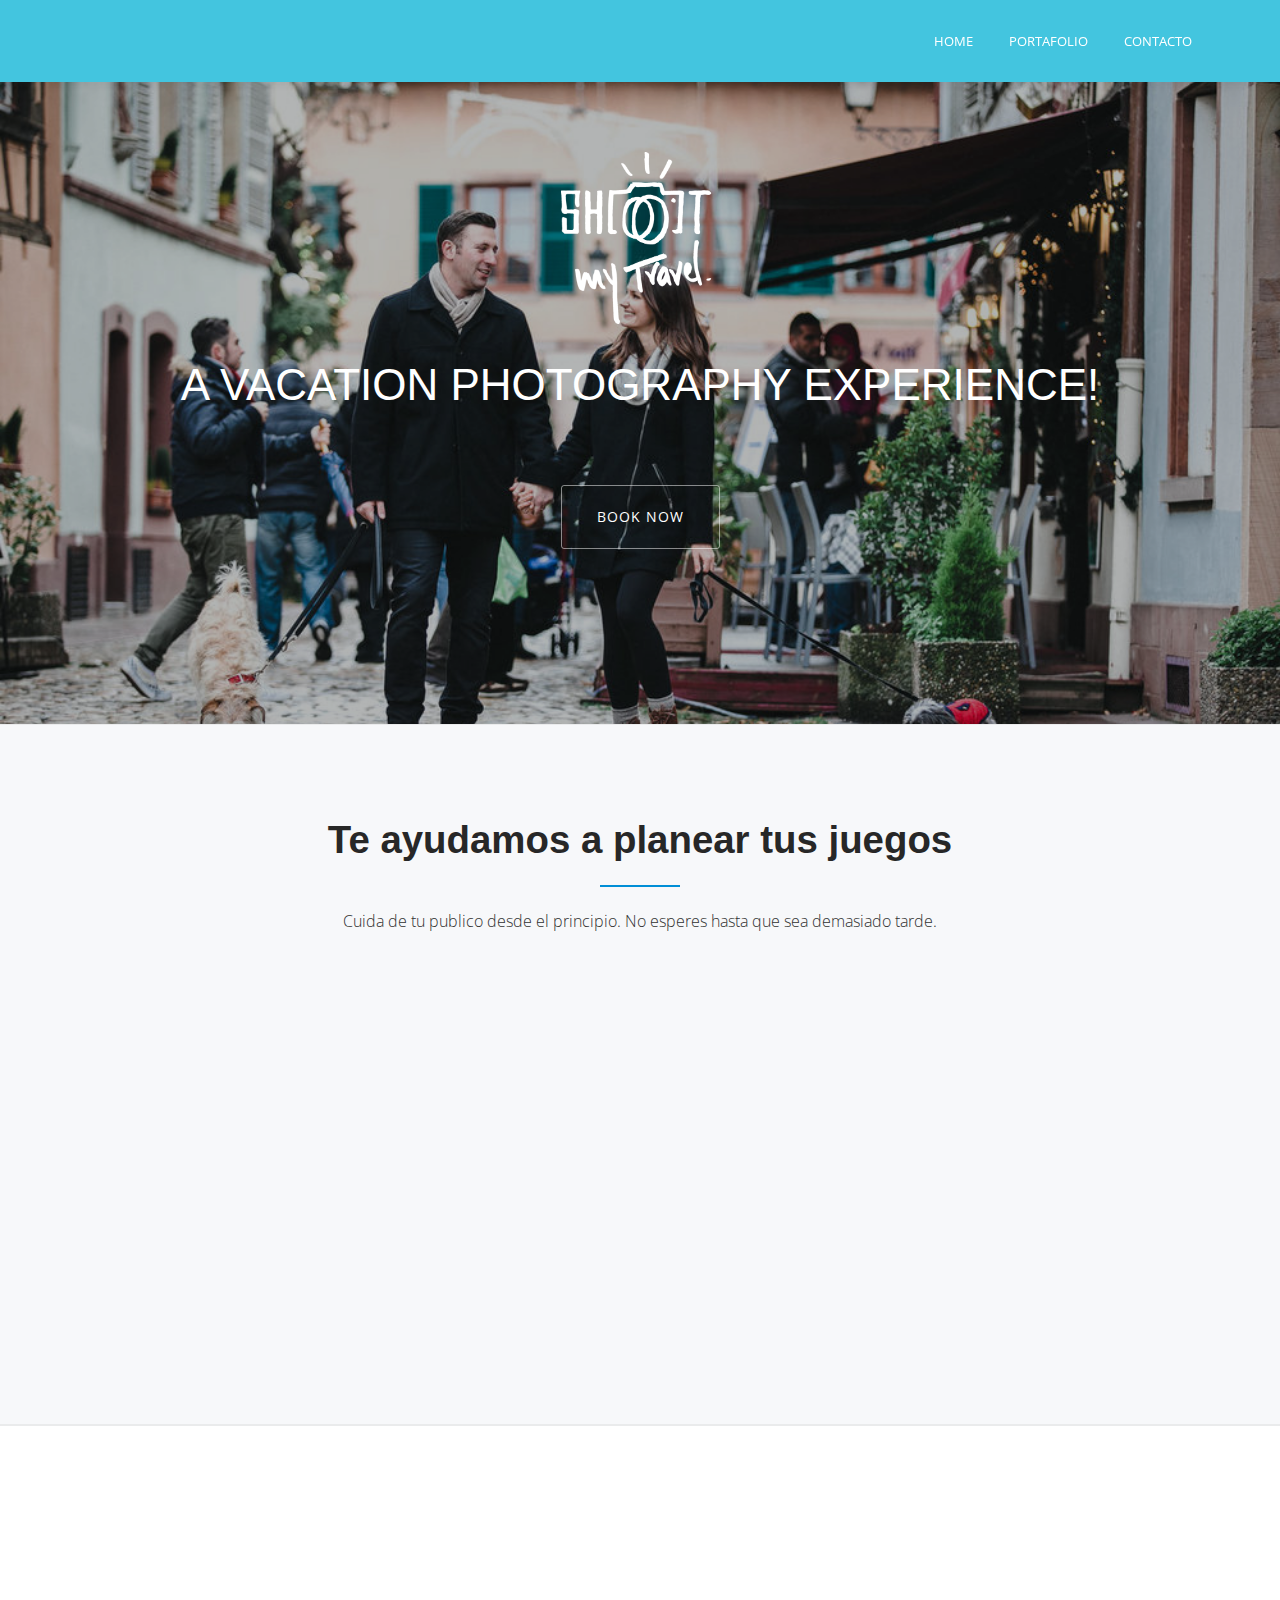
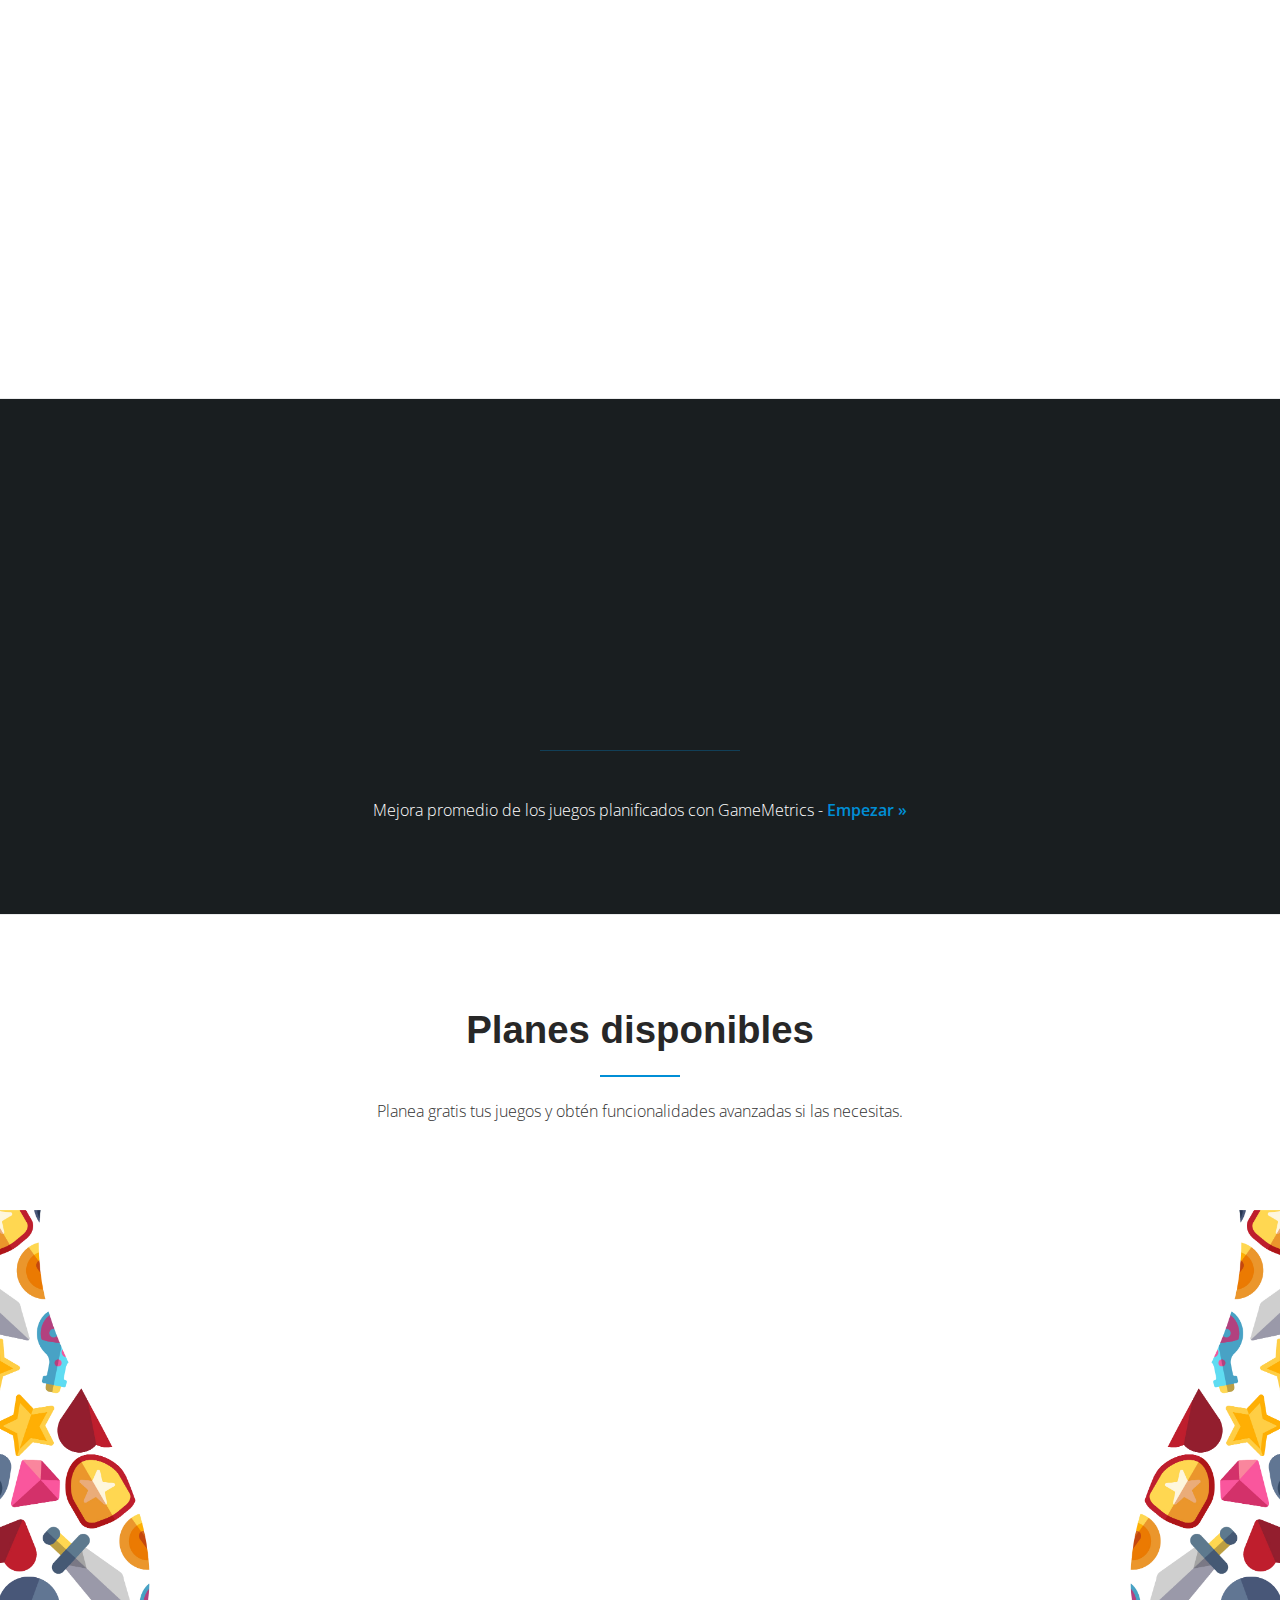
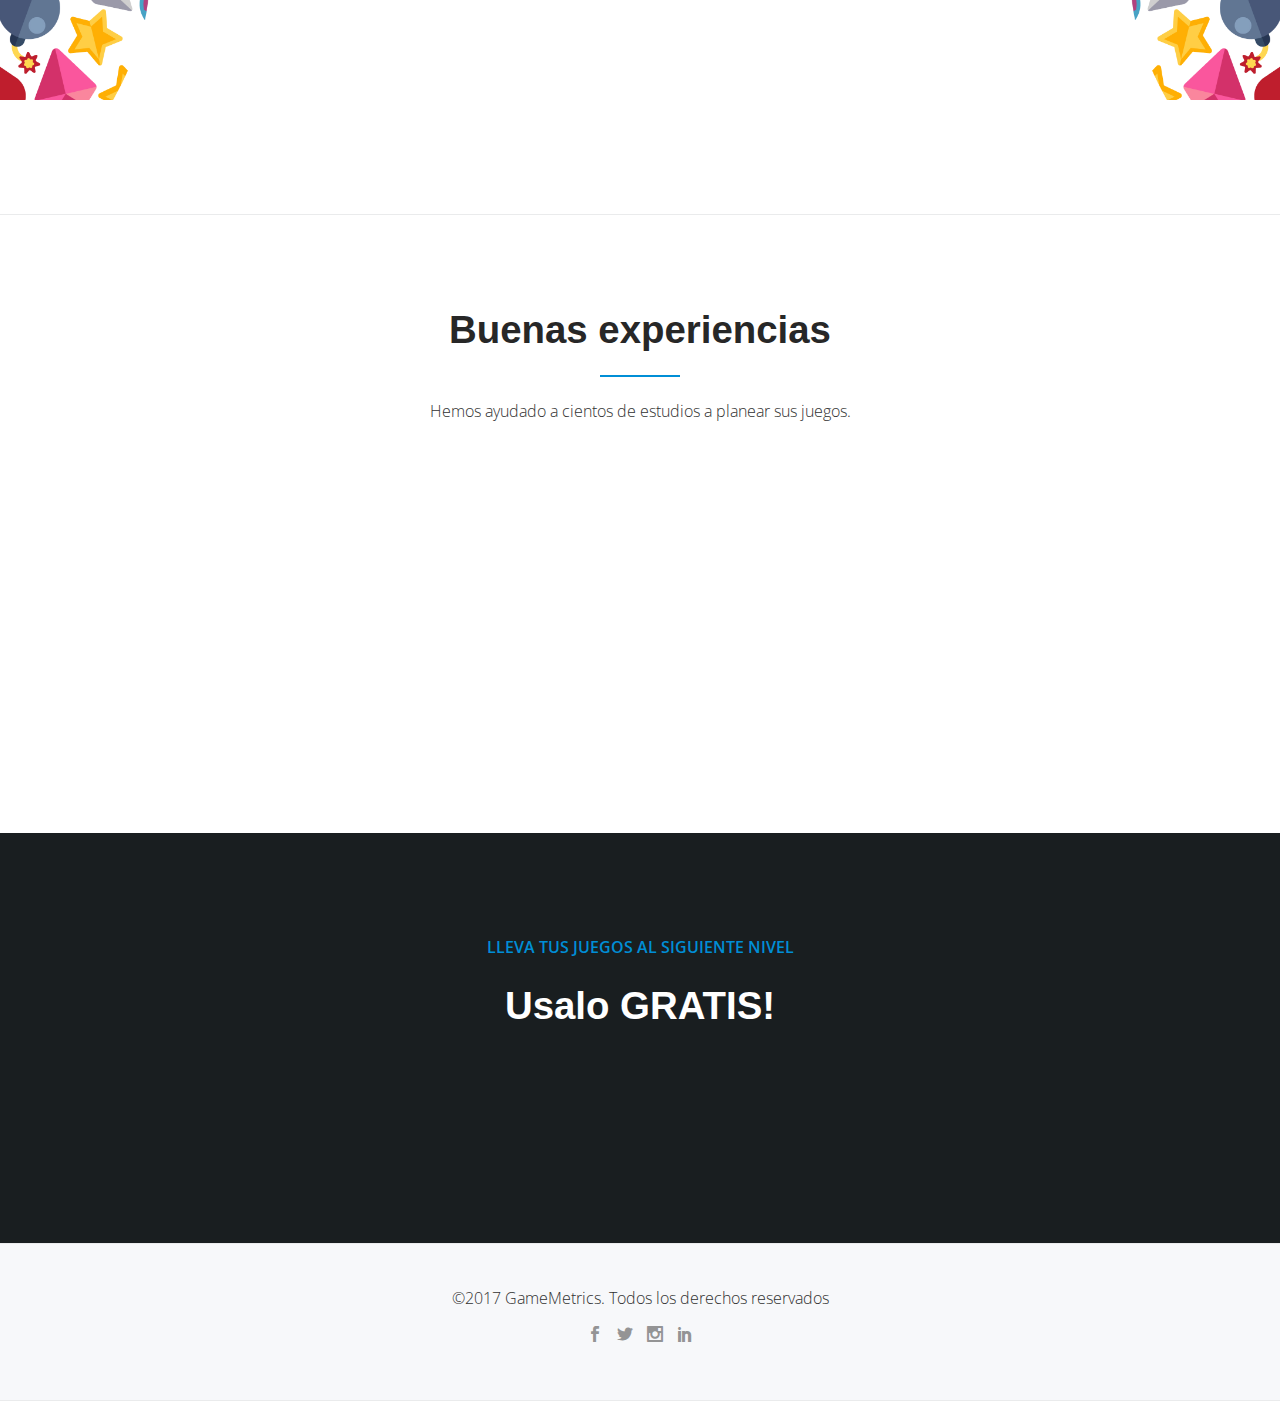
==== index.html @ 51c0973b "Update" ====
<!doctype html>
<html lang="es">

<head>

    <meta charset="UTF-8">
    <meta name="description" content="Fran Kapilla">
    <meta name="keywords" content="Cinema, Studio, Spain, Film">
    <meta name="author" content="Adrian Lopez">
    <meta name="viewport" content="width=device-width, initial-scale=1, maximum-scale=1">

    <!-- SITE TITLE -->
    <title>Fran Kapilla</title>

    <!-- =========================
     FAV AND TOUCH ICONS AND FONT
    ============================== -->
    <link rel="icon" href="images/favicons/favicon.ico">
    <link rel="apple-touch-icon-precomposed" sizes="152x152" href="images/favicons/favicon-152.png">
    <link rel="apple-touch-icon-precomposed" sizes="120x120" href="images/favicons/favicon-120.png">
    <link rel="apple-touch-icon-precomposed" sizes="72x72" href="images/favicons/favicon-72.png">
    <link rel="apple-touch-icon-precomposed" href="images/favicons/favicon-57.png">

    <link href='https://fonts.googleapis.com/css?family=Arial:400,600|Open+Sans:300,600,400' rel='stylesheet'>

    <!-- =========================
     STYLESHEETS
    ============================== -->
    <!-- BOOTSTRAP AND ANIMATION -->
    <link rel="stylesheet" href="css/bootstrap.min.css">
    <link rel="stylesheet" href="css/animate.min.css">

    <!-- FONT ICONS -->
    <link rel="stylesheet" href="assets/icons/icons.css">

    <!-- CUSTOM STYLESHEETS -->
    <link rel="stylesheet" href="css/styles.css">

    <!-- RESPONSIVE FIXES -->
    <link rel="stylesheet" href="css/responsive.css">

    <!-- COLORS -->
    <link rel="stylesheet" href="css/colors/custom-color.css">

    <!--[if lt IE 9]>
			<script src="js/html5shiv.min.js"></script>
    <![endif]-->
    <!--[if gte IE 9]>
      <style type="text/css">
        .standard-button,
        .navbar-register-button {
       filter: none;
        }
      </style>
    <![endif]-->
    <!-- ****************
      After neccessary customization/modification, Please minify HTML/CSS according to http://browserdiet.com/en/ for better performance
     **************** -->

</head>

<body>

    <!-- =========================
     SECTION: HOME / HEADER
    ============================== -->
    <header class="header" data-stellar-background-ratio="0.5" id="home">

        <!-- COLOR OVER IMAGE -->
        <div class="overlay-layer">

            <!-- STICKY NAVIGATION -->
            <div class="navbar navbar-inverse bs-docs-nav navbar-fixed-top sticky-navigation" role="navigation">
                <div class="container">
                    <div class="navbar-header">

                        <!-- LOGO ON STICKY NAV BAR -->
                        <button type="button" class="navbar-toggle" data-toggle="collapse" data-target="#stamp-navigation">
                            <span class="sr-only">Toggle navigation</span>
                            <span class="icon-grid-2x2"></span>
                        </button>

                        <!-- LOGO -->
                        <!--<a class="navbar-brand" href="#">
                            <img src="images/logo-nav.png" alt="">
                        </a>-->

                    </div>

                    <!-- TOP BAR -->
                    <div class="navbar-collapse collapse navbar-right" id="stamp-navigation">

                        <!-- NAVIGATION LINK -->
                        <ul class="nav navbar-nav main-navigation small-text">
                            <li><a href="#benefits" id="navbar-benefits">Home</a>
                            </li>
                            <li><a href="#pricing" id="navbar-pricing">Portafolio</a>
                            </li>
                            <li><a href="#testimonials" id="navbar-testimonials">Contacto</a>
                            </li>
                            <!-- <li><a href="http://example.com" class="external">External Link Example</a></li> -->
                        </ul>
                    </div>
                </div>
                <!-- /END CONTAINER -->
            </div>
            <!-- /END STICKY NAVIGATION -->

            <!-- CONTAINER -->
            <div class="container" style="margin-top: -5px;">

                <!-- ONLY LOGO ON HEADER -->
                <div class="only-logo">
                    <div class="navbar">
                        <div class="navbar-header">
                            <img src="images/logo.png" alt="">
                        </div>
                    </div>
                </div>
                <!-- /END ONLY LOGO ON HEADER -->

                <div class="row">
                    <div class="col-md-12 header-container">

                        <!-- HEADING AND BUTTONS -->
                        <div class="intro-section">

                            <!-- MAIN MESSAGE -->
                            <h1 class="uppercase intro white-text" style="margin-bottom: 60px;">A Vacation Photography Experience!</h1>

                            <!-- BUTTON -->
                            <div class="button hidden-xs">
                                <a href="#section1" class="btn btn-primary secondary-button">Book now</a>
                            </div>
                            <!-- /END BUTTON -->

                        </div>
                        <!-- /END HEADNING AND BUTTONS -->
                    </div>
                </div>
            </div>
        </div>
    </header>

    <!-- =========================
     SECTION: SERVICES
    ============================== -->
    <section class="services grey-bg" id="benefits">
        <div class="container">

            <!-- SECTION HEADER -->
            <div class="section-header">

                <h2 class="dark-text"><strong>Te ayudamos a planear tus juegos</strong></h2>
                <div class="colored-line">
                </div>
                <div class="sub-heading">
                    Cuida de tu publico desde el principio. No esperes hasta que sea demasiado tarde.
                </div>
            </div>

            <div class="row">

                <!-- SINGLE SERVICE -->
                <div class="col-md-4 wow fadeIn" data-wow-offset="10" data-wow-duration="0.75s" data-wow-delay="0.2s">
                    <div class="single-service border-bottom-hover-red">
                        <div class="service-icon colored-text-blue">
                            <span class="colored-text-blue icon-software-box-polygon"></span>
                        </div>
                        <h3 class="colored-text-blue">Target</h3>
                        <p>
                          Quien es la audiencia de juegos como el tuyo.
                        </p>
                    </div>
                </div>

                <!-- SINGLE SERVICE -->
                <div class="col-md-4 wow fadeIn" data-wow-offset="10" data-wow-duration="0.75s" data-wow-delay="0.4s">
                    <div class="single-service border-bottom-hover-orange">
                        <div class="service-icon colored-text-blue">
                            <span class="icon-ecommerce-graph3"></span>
                        </div>
                        <h3 class="colored-text-blue">Market</h3>
                        <p>
                            El mejor país para enfocar tu marketing.

                        </p>
                    </div>
                </div>

                <!-- SINGLE SERVICE -->
                <div class="col-md-4 wow fadeIn" data-wow-offset="10" data-wow-duration="0.75s" data-wow-delay="0.6s">
                    <div class="single-service border-bottom-hover-green">
                        <div class="service-icon colored-text-blue">
                            <span class="icon-software-eyedropper"></span>
                        </div>
                        <h3 class="colored-text-blue">Genre</h3>
                        <p>
                            La mejor formula de genero y tema para tu juego.
                        </p>
                    </div>
                </div>

            </div>
        </div>
    </section>

    <!-- =========================
     SECTION: BRIEF LEFT
    ============================== -->
    <section class="brief white-bg-border text-left" id="believe">
        <div class="container">
            <div class="row">

                <!-- BRIEF IMAGE -->
                <div class="col-md-6 pull-right wow fadeInRight" data-wow-offset="20" data-wow-duration="1s">
                    <div class="brief-image-right">
                        <img src="images/about-us.png" alt="">
                    </div>
                </div>

                <!-- BRIEF HEADING -->
                <div class="col-md-5 col-md-offset-1 content-section pull-left wow fadeInLeft" data-wow-offset="20" data-wow-duration="1s">
                    <h2 class="text-left dark-text"><strong>Creemos en ti</strong></h2>
                    <div class="colored-line-left">
                    </div>
                    <p class="text-left">
                        GameMetrics es la web de analíticas que ayuda a los creadores de juegos a tener éxito. Nos importa como conectas con tus jugadores, por eso te damos solo las analíticas que necesitas en cada paso.
                    </p>

                    <!-- FEATURE LIST -->
                    <div class="row">
                        <div class="col-md-6 col-sm-6">
                            <ul class="feature-list text-left">

                            </ul>
                        </div>
                    </div>
                </div>

            </div>
        </div>
    </section>

    <!-- =========================
     SECTION: SOME STATS
    ============================== -->
    <section class="stats" data-stellar-background-ratio="0.5">
        <div class="overlay-layer-2">
            <div class="container">
                <div class="row no-gutters">

                    <!-- SINGLE COLUMN WITH ICON -->
                    <div class="col-md-4 col-sm-4 col-xs-4 single-stats wow fadeInLeft" data-wow-offset="10" data-wow-duration="1s">
                        <div class="icon-container">
                            <span class="colored-text-blue icon-basic-tablet"></span>
                        </div>
                        <h4 class="white-text">+25%</h4>
                        <p class="uppercase transparent-text small-text">
                            Retención
                        </p>
                    </div>

                     <!-- SINGLE COLUMN WITH ICON -->
                    <div class="col-md-4 col-sm-4 col-xs-4 single-stats border-left-colored border-right-colored wow fadeIn" data-wow-offset="10" data-wow-duration="1s">
                        <div class="icon-container">
                            <span class="colored-text-blue icon-speech-streamline-talk-user"></span>
                        </div>
                        <h4 class="white-text">+30%+</h4>
                        <p class="uppercase transparent-text small-text">
                            Jugadores
                        </p>
                    </div>

                     <!-- SINGLE COLUMN WITH ICON -->
                    <div class="col-md-4 col-sm-4 col-xs-4 single-stats wow fadeInRight" data-wow-offset="10" data-wow-duration="1s">
                        <div class="icon-container">
                            <span class="colored-text-blue icon-ecommerce-graph-increase"></span>
                        </div>
                        <h4 class="white-text">+45%</h4>
                        <p class="uppercase transparent-text small-text">
                            Ingresos
                        </p>
                    </div>
                </div>

                 <!-- CALL TO ACTION -->
                <div class="stats-footer">
                    <div class="long-transparent-line">
                    </div>
                    <p class="white-text">
                        Mejora promedio de los juegos planificados con GameMetrics - <a href="" id="call-to-action-stats" class="strong inpage-scroll" data-toggle="modal" data-target="#stamp-modal">Empezar »</a>
                    </p>
                </div>

            </div>
        </div>
    </section>

    <!-- =========================
     SECTION: PRICING
    ============================== -->
    <section class="pricing grey-bg" id="pricing">
        <div class="container">

            <!-- SECTION HEADER -->
            <div class="section-header">
                <h2 class="dark-text"><strong>Planes disponibles</strong></h2>
                <div class="colored-line">
                </div>
                <div class="sub-heading">
                    Planea gratis tus juegos y obtén funcionalidades avanzadas si las necesitas.
                </div>
            </div>

            <!-- PRICING TABLE -->
            <div class="row pricing-table">

                <!-- SINGLE PACKAGE -->
                <div class="col-md-4 col-md-offset-2 wow fadeInLeft" data-wow-offset="40" data-wow-duration="1s">
                    <div class="single-pricing border-bottom-hover">

                        <div class="package-title color-bg">
                            <h3 class="white-text">Indie</h3>
                            <div class="colored-line">
                            </div>
                        </div>

                        <h2 class="price"><span class="superscript"></span>Free<span class="month small-text">&#8291;</span></h2>

                        <ul class="package-list">
                            <li><span class="dark-text strong"></span>Audiencia principal de tu juego</li>
                            <li><span class="dark-text strong"></span>Pais donde enfocar tu marketing</li>
                            <li><span class="dark-text strong"></span>Formulas de genero y tema</li>
                        </ul>

                        <div class="button">
                            <a href="" id="call-to-action-pricing-indie" class="btn standard-button inpage-scroll" data-toggle="modal" data-target="#stamp-modal">Empezar</a>
                        </div>

                        <div class="small-text uppercase">
                            Planea tus juegos gratis
                        </div>

                    </div>
                </div>

                <!-- SINGLE PACKAGE -->
                <div class="col-md-4 wow fadeInRight" data-wow-offset="40" data-wow-duration="1s">
                    <div class="single-pricing border-bottom-hover">

                        <div class="package-title color-bg">
                            <h3 class="white-text">Pro</h3>
                        </div>

                        <h2 class="price"><span class="superscript">$</span>25<span class="month small-text">Al mes</span></h2>

                        <ul class="package-list">
                            <li><span class="colored-text-blue strong">Filtros avanzados</span></li>
                            <li><span class="colored-text-blue strong">Nuevas estrategias</span></li>
                            <li><span class="colored-text-blue strong">Historial</span></li>
                        </ul>

                        <div class="button">
                            <a href="" id="call-to-action-pricing-pro" class="btn standard-button inpage-scroll" data-toggle="modal" data-target="#stamp-modal">Empezar</a>
                        </div>

                        <div class="small-text uppercase">
                            <span class="colored-text-blue"></span> Exprime su potencial
                        </div>

                    </div>
                </div>
            </div>
        </div>
    </section>

    <!-- =========================
     SECTION: TESTIMONIALS
    ============================== -->
    <section class="testimonials white-bg" id="testimonials">
        <div class="container">

            <!-- SECTION HEADER -->
            <div class="section-header">
                <h2 class="dark-text"><strong>Buenas experiencias</strong></h2>
                <div class="colored-line">
                </div>
                <div class="sub-heading">
                    Hemos ayudado a cientos de estudios a planear sus juegos.
                </div>
            </div>

            <div class="row no-gutters">

                <!-- SINGLE FEEDBACK -->
                <div class="col-md-4 wow fadeInLeft" data-wow-offset="10" data-wow-duration="1s">
                    <div class="feedback">
                        <div class="pic-container">
                            <img src="images/clients/1.jpg" alt="">
                        </div>
                        <p>
                            “Usamos GameMetrics para entender cual era el mejor mercado para nuestro juego.”
                        </p>
                        <h5 class="colored-text-blue"><a href="" class="testimonials">Bradley Davis</a></h5>
                        <div class="small-text">
                            Knight Planet
                        </div>
                    </div>
                </div>

                <!-- SINGLE FEEDBACK -->
                <div class="col-md-4 wow fadeIn" data-wow-offset="10" data-wow-duration="1s">
                    <div class="feedback border-left border-right">
                        <div class="pic-container">
                            <img src="images/clients/2.jpg" alt="">
                        </div>
                        <p>
                          “No puedo creer cuanta gente empieza su juego sin ni siquiera saber quien va a jugarlo.”
                        </p>
                        <h5 class="colored-text-blue"><a href="" class="testimonials">Eloisa Perez</a></h5>
                        <div class="small-text">
                            Red Symphony Studios
                        </div>
                    </div>
                </div>

                <!-- SINGLE FEEDBACK -->
                <div class="col-md-4 wow fadeInRight" data-wow-offset="10" data-wow-duration="1s">
                    <div id="feedback">
                        <div class="feedback">
                            <div class="pic-container">
                                <img src="images/clients/3.jpg" alt="">
                            </div>
                            <p>
                              “Acabamos de publicar nuestro segundo juego y esta vez el resultado está siendo totalmente distinto.”
                            </p>
                            <h5 class="colored-text-blue"><a href="" class="testimonials">Tomomi Tanaka</a></h5>
                            <div class="small-text">
                                Last Station Games
                            </div>
                        </div>
                    </div>
                </div>
            </div>

        </div>
    </section>

    <!-- =========================
     SECTION: CALL TO ACTION
    ============================== -->
    <section class="call-to-action" id="footercta" data-stellar-background-ratio="0.1">
        <div class="overlay-layer-2">
            <div class="container">
                <div class="row">

                    <div class="col-md-8 col-md-offset-2">

                        <div class="uppercase colored-text-blue strong">
                            Lleva tus juegos al siguiente nivel
                        </div>

                        <h2 class="white-text strong" data-wow-duration="1.75s" data-wow-offset="100">Usalo GRATIS!</h2>

                        <button id="call-to-action-footer" class="btn btn-primary standard-button wow fadeInUp" data-wow-duration="1.75s" data-wow-offset="40" type="button" data-toggle="modal" data-target="#stamp-modal">Empezar</button>

                    </div>

                </div>
            </div>
        </div>
    </section>


    <!-- MAILCHIMP SUBSCRIBE FORM -->
    <div class="modal fade bs-example-modal-sm" id="stamp-modal" tabindex="-1" role="dialog" aria-hidden="true">
        <div class="modal-dialog modal-md">
            <div class="modal-content">
                <div class="vertical-registration-form">
                    <h4 class="dark-text form-heading">Estamos corriendo una beta cerrada. Suscribete para recibir un aviso cuando nuestra web esté abierta al público.</h4>
                    <!-- Begin MailChimp Signup Form -->
                    <div id="mc_embed_signup">
                    <form action="https://gamemetrics.us16.list-manage.com/subscribe/post?u=bdc9b9fe175da5315396fe46a&amp;id=2d1910394d" method="post" id="mc-embedded-subscribe-form" name="mc-embedded-subscribe-form" class="validate" target="_blank">
                      <div id="mc_embed_signup_scroll">
                    	<input type="email" value="" name="EMAIL" class="form-control input-box" id="mce-EMAIL" placeholder="email address" required>
                        <!-- real people should not fill this in and expect good things - do not remove this or risk form bot signups-->
                        <div style="position: absolute; left: -5000px;" aria-hidden="true"><input type="text" name="b_bdc9b9fe175da5315396fe46a_2d1910394d" tabindex="-1" value=""></div>
                        <div class="clear"><input type="submit" value="Subscribe" name="subscribe" id="mc-embedded-subscribe" class="btn btn-primary standard-button" style="width: 100%;"></div>
                        </div>
                    </form>
                    </div>
                    <!--End mc_embed_signup-->
                </div>
            </div>
        </div>
    </div>

    <!-- FOOTER -->
    <footer class="footer grey-bg">
        ©2017 GameMetrics. Todos los derechos reservados

        <!-- OPTIONAL FOOTER LINKS -->
        <ul class="footer-links small-text"></ul>

        <!-- SOCIAL ICONS -->
        <ul class="social-icons">
            <li><a href="https://www.facebook.com/GameMetrics" class="social-media-footer"><span class="icon-social-facebook transparent-text-dark"></span></a>
            </li>
            <li><a href="https://twitter.com/Game_Metrics" class="social-media-footer"><span class="icon-social-twitter transparent-text-dark"></span></a>
            </li>
            <li><a href="https://www.instagram.com/gamemetrics" class="social-media-footer"><span class="icon-social-instagram transparent-text-dark"></span></a>
            </li>
            <li><a href="https://www.linkedin.com/company/11146055/" class="social-media-footer"><span class="icon-social-linkedin transparent-text-dark"></span></a>
            </li>
        </ul>

    </footer>


    <!-- =========================
     SCRIPTS
    ============================== -->
    <script src="js/jquery.min.js"></script>
    <script src="js/smoothscroll.js"></script>
    <script src="js/bootstrap.min.js"></script>
    <script src="js/jquery.nav.js"></script>
    <script src="js/wow.min.js"></script>
    <script src="js/nivo-lightbox.min.js"></script>

    <!-- CUSTOM JS  -->
    <script src="js/custom.js"></script>

</body>

</html>
---- assets/icons/icons.css ----
@charset "UTF-8";

@font-face {
  font-family: "fls-icons";
  src: url("fonts/fls-icons.woff") format("woff"),
    url("fonts/fls-icons.ttf") format("truetype");
  font-weight: normal;
  font-style: normal;

}

[data-icon]:before {
  font-family: "fls-icons" !important;
  content: attr(data-icon);
  font-style: normal !important;
  font-weight: normal !important;
  font-variant: normal !important;
  text-transform: none !important;
  speak: none;
  line-height: 1;
  -webkit-font-smoothing: antialiased;
  -moz-osx-font-smoothing: grayscale;
}

[class^="icon-"]:before,
[class*=" icon-"]:before {
  font-family: "fls-icons" !important;
  font-style: normal !important;
  font-weight: normal !important;
  font-variant: normal !important;
  text-transform: none !important;
  speak: none;
  line-height: 1;
  -webkit-font-smoothing: antialiased;
  -moz-osx-font-smoothing: grayscale;
}

.icon-weather-wind-e:before {
  content: "\e000";
}
.icon-weather-wind-n:before {
  content: "\e001";
}
.icon-weather-wind-ne:before {
  content: "\e002";
}
.icon-weather-wind-nw:before {
  content: "\e003";
}
.icon-weather-wind-s:before {
  content: "\e004";
}
.icon-weather-wind-se:before {
  content: "\e005";
}
.icon-weather-wind-sw:before {
  content: "\e006";
}
.icon-weather-wind-w:before {
  content: "\e007";
}
.icon-software-add-vectorpoint:before {
  content: "\e008";
}
.icon-software-box-oval:before {
  content: "\e009";
}
.icon-software-box-polygon:before {
  content: "\e00a";
}
.icon-software-crop:before {
  content: "\e00b";
}
.icon-software-eyedropper:before {
  content: "\e00c";
}
.icon-software-font-allcaps:before {
  content: "\e00d";
}
.icon-software-font-kerning:before {
  content: "\e00e";
}
.icon-software-horizontal-align-center:before {
  content: "\e00f";
}
.icon-software-layout:before {
  content: "\e010";
}
.icon-software-layout-4boxes:before {
  content: "\e011";
}
.icon-software-layout-header:before {
  content: "\e012";
}
.icon-software-layout-header-2columns:before {
  content: "\e013";
}
.icon-software-layout-header-3columns:before {
  content: "\e014";
}
.icon-software-layout-header-4boxes:before {
  content: "\e015";
}
.icon-software-layout-header-4columns:before {
  content: "\e016";
}
.icon-software-layout-header-complex:before {
  content: "\e017";
}
.icon-software-layout-header-complex2:before {
  content: "\e018";
}
.icon-software-layout-header-complex3:before {
  content: "\e019";
}
.icon-software-layout-header-complex4:before {
  content: "\e01a";
}
.icon-software-layout-header-sideleft:before {
  content: "\e01b";
}
.icon-software-layout-header-sideright:before {
  content: "\e01c";
}
.icon-software-layout-sidebar-left:before {
  content: "\e01d";
}
.icon-software-layout-sidebar-right:before {
  content: "\e01e";
}
.icon-software-paragraph-align-left:before {
  content: "\e01f";
}
.icon-software-paragraph-align-right:before {
  content: "\e020";
}
.icon-software-paragraph-center:before {
  content: "\e021";
}
.icon-software-paragraph-justify-all:before {
  content: "\e022";
}
.icon-software-paragraph-justify-center:before {
  content: "\e023";
}
.icon-software-paragraph-justify-left:before {
  content: "\e024";
}
.icon-software-paragraph-justify-right:before {
  content: "\e025";
}
.icon-software-pathfinder-exclude:before {
  content: "\e026";
}
.icon-software-pathfinder-intersect:before {
  content: "\e027";
}
.icon-software-pathfinder-subtract:before {
  content: "\e028";
}
.icon-software-pathfinder-unite:before {
  content: "\e029";
}
.icon-software-pen:before {
  content: "\e02a";
}
.icon-software-pencil:before {
  content: "\e02b";
}
.icon-software-scale-expand:before {
  content: "\e02c";
}
.icon-software-scale-reduce:before {
  content: "\e02d";
}
.icon-software-vector-box:before {
  content: "\e02e";
}
.icon-software-vertical-align-bottom:before {
  content: "\e02f";
}
.icon-software-vertical-distribute-bottom:before {
  content: "\e030";
}
.icon-music-beginning-button:before {
  content: "\e031";
}
.icon-music-bell:before {
  content: "\e032";
}
.icon-music-eject-button:before {
  content: "\e033";
}
.icon-music-end-button:before {
  content: "\e034";
}
.icon-music-fastforward-button:before {
  content: "\e035";
}
.icon-music-headphones:before {
  content: "\e036";
}
.icon-music-microphone-old:before {
  content: "\e037";
}
.icon-music-mixer:before {
  content: "\e038";
}
.icon-music-pause-button:before {
  content: "\e039";
}
.icon-music-play-button:before {
  content: "\e03a";
}
.icon-music-rewind-button:before {
  content: "\e03b";
}
.icon-music-shuffle-button:before {
  content: "\e03c";
}
.icon-music-stop-button:before {
  content: "\e03d";
}
.icon-ecommerce-bag:before {
  content: "\e03e";
}
.icon-ecommerce-bag-check:before {
  content: "\e03f";
}
.icon-ecommerce-bag-cloud:before {
  content: "\e040";
}
.icon-ecommerce-bag-download:before {
  content: "\e041";
}
.icon-ecommerce-bag-plus:before {
  content: "\e042";
}
.icon-ecommerce-bag-upload:before {
  content: "\e043";
}
.icon-ecommerce-basket-check:before {
  content: "\e044";
}
.icon-ecommerce-basket-cloud:before {
  content: "\e045";
}
.icon-ecommerce-basket-download:before {
  content: "\e046";
}
.icon-ecommerce-basket-upload:before {
  content: "\e047";
}
.icon-ecommerce-bath:before {
  content: "\e048";
}
.icon-ecommerce-cart:before {
  content: "\e049";
}
.icon-ecommerce-cart-check:before {
  content: "\e04a";
}
.icon-ecommerce-cart-cloud:before {
  content: "\e04b";
}
.icon-ecommerce-cart-content:before {
  content: "\e04c";
}
.icon-ecommerce-cart-download:before {
  content: "\e04d";
}
.icon-ecommerce-cart-plus:before {
  content: "\e04e";
}
.icon-ecommerce-cart-upload:before {
  content: "\e04f";
}
.icon-ecommerce-cent:before {
  content: "\e050";
}
.icon-ecommerce-colon:before {
  content: "\e051";
}
.icon-ecommerce-creditcard:before {
  content: "\e052";
}
.icon-ecommerce-diamond:before {
  content: "\e053";
}
.icon-ecommerce-dollar:before {
  content: "\e054";
}
.icon-ecommerce-euro:before {
  content: "\e055";
}
.icon-ecommerce-franc:before {
  content: "\e056";
}
.icon-ecommerce-gift:before {
  content: "\e057";
}
.icon-ecommerce-graph1:before {
  content: "\e058";
}
.icon-ecommerce-graph2:before {
  content: "\e059";
}
.icon-ecommerce-graph3:before {
  content: "\e05a";
}
.icon-ecommerce-graph-decrease:before {
  content: "\e05b";
}
.icon-ecommerce-graph-increase:before {
  content: "\e05c";
}
.icon-ecommerce-guarani:before {
  content: "\e05d";
}
.icon-ecommerce-kips:before {
  content: "\e05e";
}
.icon-ecommerce-lira:before {
  content: "\e05f";
}
.icon-ecommerce-money:before {
  content: "\e060";
}
.icon-ecommerce-naira:before {
  content: "\e061";
}
.icon-ecommerce-pesos:before {
  content: "\e062";
}
.icon-ecommerce-pound:before {
  content: "\e063";
}
.icon-ecommerce-receipt:before {
  content: "\e064";
}
.icon-ecommerce-sale:before {
  content: "\e065";
}
.icon-ecommerce-sales:before {
  content: "\e066";
}
.icon-ecommerce-tugriks:before {
  content: "\e067";
}
.icon-ecommerce-wallet:before {
  content: "\e068";
}
.icon-ecommerce-won:before {
  content: "\e069";
}
.icon-ecommerce-yen:before {
  content: "\e06a";
}
.icon-ecommerce-yen2:before {
  content: "\e06b";
}
.icon-basic-elaboration-briefcase-check:before {
  content: "\e06c";
}
.icon-basic-elaboration-briefcase-download:before {
  content: "\e06d";
}
.icon-basic-elaboration-browser-check:before {
  content: "\e06e";
}
.icon-basic-elaboration-browser-download:before {
  content: "\e06f";
}
.icon-basic-elaboration-browser-plus:before {
  content: "\e070";
}
.icon-basic-elaboration-calendar-check:before {
  content: "\e071";
}
.icon-basic-elaboration-calendar-cloud:before {
  content: "\e072";
}
.icon-basic-elaboration-calendar-download:before {
  content: "\e073";
}
.icon-basic-elaboration-calendar-empty:before {
  content: "\e074";
}
.icon-basic-elaboration-calendar-heart:before {
  content: "\e075";
}
.icon-basic-elaboration-cloud-download:before {
  content: "\e076";
}
.icon-basic-elaboration-cloud-check:before {
  content: "\e077";
}
.icon-basic-elaboration-cloud-search:before {
  content: "\e078";
}
.icon-basic-elaboration-cloud-upload:before {
  content: "\e079";
}
.icon-basic-elaboration-document-check:before {
  content: "\e07a";
}
.icon-basic-elaboration-document-graph:before {
  content: "\e07b";
}
.icon-basic-elaboration-folder-check:before {
  content: "\e07c";
}
.icon-basic-elaboration-folder-cloud:before {
  content: "\e07d";
}
.icon-basic-elaboration-mail-document:before {
  content: "\e07e";
}
.icon-basic-elaboration-mail-download:before {
  content: "\e07f";
}
.icon-basic-elaboration-message-check:before {
  content: "\e080";
}
.icon-basic-elaboration-message-dots:before {
  content: "\e081";
}
.icon-basic-elaboration-message-happy:before {
  content: "\e082";
}
.icon-basic-elaboration-tablet-pencil:before {
  content: "\e083";
}
.icon-basic-elaboration-todolist-2:before {
  content: "\e084";
}
.icon-basic-elaboration-todolist-check:before {
  content: "\e085";
}
.icon-basic-elaboration-todolist-cloud:before {
  content: "\e086";
}
.icon-basic-elaboration-todolist-download:before {
  content: "\e087";
}
.icon-basic-accelerator:before {
  content: "\e088";
}
.icon-basic-anticlockwise:before {
  content: "\e089";
}
.icon-basic-battery-half:before {
  content: "\e08a";
}
.icon-basic-bolt:before {
  content: "\e08b";
}
.icon-basic-book:before {
  content: "\e08c";
}
.icon-basic-book-pencil:before {
  content: "\e08d";
}
.icon-basic-bookmark:before {
  content: "\e08e";
}
.icon-basic-calendar:before {
  content: "\e08f";
}
.icon-basic-cards-hearts:before {
  content: "\e090";
}
.icon-basic-case:before {
  content: "\e091";
}
.icon-basic-clessidre:before {
  content: "\e092";
}
.icon-basic-cloud:before {
  content: "\e093";
}
.icon-basic-clubs:before {
  content: "\e094";
}
.icon-basic-compass:before {
  content: "\e095";
}
.icon-basic-cup:before {
  content: "\e096";
}
.icon-basic-display:before {
  content: "\e097";
}
.icon-basic-download:before {
  content: "\e098";
}
.icon-basic-exclamation:before {
  content: "\e099";
}
.icon-basic-eye:before {
  content: "\e09a";
}
.icon-basic-gear:before {
  content: "\e09b";
}
.icon-basic-geolocalize-01:before {
  content: "\e09c";
}
.icon-basic-geolocalize-05:before {
  content: "\e09d";
}
.icon-basic-headset:before {
  content: "\e09e";
}
.icon-basic-heart:before {
  content: "\e09f";
}
.icon-basic-home:before {
  content: "\e0a0";
}
.icon-basic-laptop:before {
  content: "\e0a1";
}
.icon-basic-lightbulb:before {
  content: "\e0a2";
}
.icon-basic-link:before {
  content: "\e0a3";
}
.icon-basic-lock:before {
  content: "\e0a4";
}
.icon-basic-lock-open:before {
  content: "\e0a5";
}
.icon-basic-magnifier:before {
  content: "\e0a6";
}
.icon-basic-magnifier-minus:before {
  content: "\e0a7";
}
.icon-basic-magnifier-plus:before {
  content: "\e0a8";
}
.icon-basic-mail:before {
  content: "\e0a9";
}
.icon-basic-mail-multiple:before {
  content: "\e0aa";
}
.icon-basic-mail-open-text:before {
  content: "\e0ab";
}
.icon-basic-male:before {
  content: "\e0ac";
}
.icon-basic-map:before {
  content: "\e0ad";
}
.icon-basic-message:before {
  content: "\e0ae";
}
.icon-basic-message-multiple:before {
  content: "\e0af";
}
.icon-basic-message-txt:before {
  content: "\e0b0";
}
.icon-basic-mixer2:before {
  content: "\e0b1";
}
.icon-basic-notebook-pencil:before {
  content: "\e0b2";
}
.icon-basic-paperplane:before {
  content: "\e0b3";
}
.icon-basic-photo:before {
  content: "\e0b4";
}
.icon-basic-picture:before {
  content: "\e0b5";
}
.icon-basic-picture-multiple:before {
  content: "\e0b6";
}
.icon-basic-rss:before {
  content: "\e0b7";
}
.icon-basic-server2:before {
  content: "\e0b8";
}
.icon-basic-settings:before {
  content: "\e0b9";
}
.icon-basic-share:before {
  content: "\e0ba";
}
.icon-basic-sheet-multiple:before {
  content: "\e0bb";
}
.icon-basic-sheet-pencil:before {
  content: "\e0bc";
}
.icon-basic-sheet-txt:before {
  content: "\e0bd";
}
.icon-basic-tablet:before {
  content: "\e0be";
}
.icon-basic-todo:before {
  content: "\e0bf";
}
.icon-basic-webpage:before {
  content: "\e0c0";
}
.icon-basic-webpage-img-txt:before {
  content: "\e0c1";
}
.icon-basic-webpage-multiple:before {
  content: "\e0c2";
}
.icon-basic-webpage-txt:before {
  content: "\e0c3";
}
.icon-basic-world:before {
  content: "\e0c4";
}
.icon-arrows-check:before {
  content: "\e0c5";
}
.icon-arrows-circle-check:before {
  content: "\e0c6";
}
.icon-arrows-circle-down:before {
  content: "\e0c7";
}
.icon-arrows-circle-downleft:before {
  content: "\e0c8";
}
.icon-arrows-circle-downright:before {
  content: "\e0c9";
}
.icon-arrows-circle-left:before {
  content: "\e0ca";
}
.icon-arrows-circle-minus:before {
  content: "\e0cb";
}
.icon-arrows-circle-plus:before {
  content: "\e0cc";
}
.icon-arrows-circle-remove:before {
  content: "\e0cd";
}
.icon-arrows-circle-right:before {
  content: "\e0ce";
}
.icon-arrows-circle-up:before {
  content: "\e0cf";
}
.icon-arrows-circle-upleft:before {
  content: "\e0d0";
}
.icon-arrows-circle-upright:before {
  content: "\e0d1";
}
.icon-arrows-clockwise:before {
  content: "\e0d2";
}
.icon-arrows-clockwise-dashed:before {
  content: "\e0d3";
}
.icon-arrows-down:before {
  content: "\e0d4";
}
.icon-arrows-down-double-34:before {
  content: "\e0d5";
}
.icon-arrows-downleft:before {
  content: "\e0d6";
}
.icon-arrows-downright:before {
  content: "\e0d7";
}
.icon-arrows-expand:before {
  content: "\e0d8";
}
.icon-arrows-glide:before {
  content: "\e0d9";
}
.icon-arrows-glide-horizontal:before {
  content: "\e0da";
}
.icon-arrows-glide-vertical:before {
  content: "\e0db";
}
.icon-arrows-keyboard-alt:before {
  content: "\e0dc";
}
.icon-arrows-keyboard-cmd-29:before {
  content: "\e0dd";
}
.icon-arrows-left:before {
  content: "\e0de";
}
.icon-arrows-left-double-32:before {
  content: "\e0df";
}
.icon-arrows-move2:before {
  content: "\e0e0";
}
.icon-arrows-remove:before {
  content: "\e0e1";
}
.icon-arrows-right:before {
  content: "\e0e2";
}
.icon-arrows-right-double-31:before {
  content: "\e0e3";
}
.icon-arrows-rotate:before {
  content: "\e0e4";
}
.icon-arrows-plus:before {
  content: "\e0e5";
}
.icon-arrows-shrink:before {
  content: "\e0e6";
}
.icon-arrows-slim-left:before {
  content: "\e0e7";
}
.icon-arrows-slim-left-dashed:before {
  content: "\e0e8";
}
.icon-arrows-slim-right:before {
  content: "\e0e9";
}
.icon-arrows-slim-right-dashed:before {
  content: "\e0ea";
}
.icon-arrows-squares:before {
  content: "\e0eb";
}
.icon-arrows-up:before {
  content: "\e0ec";
}
.icon-arrows-up-double-33:before {
  content: "\e0ed";
}
.icon-arrows-upleft:before {
  content: "\e0ee";
}
.icon-arrows-upright:before {
  content: "\e0ef";
}
.icon-browser-streamline-window:before {
  content: "\e0f0";
}
.icon-bubble-comment-streamline-talk:before {
  content: "\e0f1";
}
.icon-caddie-shopping-streamline:before {
  content: "\e0f2";
}
.icon-computer-imac:before {
  content: "\e0f3";
}
.icon-edit-modify-streamline:before {
  content: "\e0f4";
}
.icon-home-house-streamline:before {
  content: "\e0f5";
}
.icon-locker-streamline-unlock:before {
  content: "\e0f6";
}
.icon-lock-locker-streamline:before {
  content: "\e0f7";
}
.icon-link-streamline:before {
  content: "\e0f8";
}
.icon-man-people-streamline-user:before {
  content: "\e0f9";
}
.icon-speech-streamline-talk-user:before {
  content: "\e0fa";
}
.icon-settings-streamline-2:before {
  content: "\e0fb";
}
.icon-settings-streamline-1:before {
  content: "\e0fc";
}
.icon-arrow-carrot-left:before {
  content: "\e0fd";
}
.icon-arrow-carrot-right:before {
  content: "\e0fe";
}
.icon-arrow-carrot-up:before {
  content: "\e0ff";
}
.icon-arrow-carrot-right-alt2:before {
  content: "\e100";
}
.icon-arrow-carrot-down-alt2:before {
  content: "\e101";
}
.icon-arrow-carrot-left-alt2:before {
  content: "\e102";
}
.icon-arrow-carrot-up-alt2:before {
  content: "\e103";
}
.icon-arrow-carrot-2up:before {
  content: "\e104";
}
.icon-arrow-carrot-2right-alt2:before {
  content: "\e105";
}
.icon-arrow-carrot-2up-alt2:before {
  content: "\e106";
}
.icon-arrow-carrot-2right:before {
  content: "\e107";
}
.icon-arrow-carrot-2left-alt2:before {
  content: "\e108";
}
.icon-arrow-carrot-2left:before {
  content: "\e109";
}
.icon-arrow-carrot-2down-alt2:before {
  content: "\e10a";
}
.icon-arrow-carrot-2down:before {
  content: "\e10b";
}
.icon-arrow-carrot-down:before {
  content: "\e10c";
}
.icon-arrow-left:before {
  content: "\e10d";
}
.icon-arrow-right:before {
  content: "\e10e";
}
.icon-arrow-triangle-down:before {
  content: "\e10f";
}
.icon-arrow-triangle-left:before {
  content: "\e110";
}
.icon-arrow-triangle-right:before {
  content: "\e111";
}
.icon-arrow-triangle-up:before {
  content: "\e112";
}
.icon-adjust-vert:before {
  content: "\e113";
}
.icon-bag-alt:before {
  content: "\e114";
}
.icon-box-checked:before {
  content: "\e115";
}
.icon-camera-alt:before {
  content: "\e116";
}
.icon-check:before {
  content: "\e117";
}
.icon-chat-alt:before {
  content: "\e118";
}
.icon-cart-alt:before {
  content: "\e119";
}
.icon-check-alt2:before {
  content: "\e11a";
}
.icon-circle-empty:before {
  content: "\e11b";
}
.icon-circle-selected:before {
  content: "\e11c";
}
.icon-clock-alt:before {
  content: "\e11d";
}
.icon-close-alt2:before {
  content: "\e11e";
}
.icon-cloud-download-alt:before {
  content: "\e11f";
}
.icon-cloud-upload-alt:before {
  content: "\e120";
}
.icon-compass-alt:before {
  content: "\e121";
}
.icon-creditcard:before {
  content: "\e122";
}
.icon-datareport:before {
  content: "\e123";
}
.icon-easel:before {
  content: "\e124";
}
.icon-lightbulb-alt:before {
  content: "\e125";
}
.icon-laptop:before {
  content: "\e126";
}
.icon-lock-alt:before {
  content: "\e127";
}
.icon-lock-open-alt:before {
  content: "\e128";
}
.icon-link:before {
  content: "\e129";
}
.icon-link-alt:before {
  content: "\e12a";
}
.icon-map-alt:before {
  content: "\e12b";
}
.icon-mail-alt:before {
  content: "\e12c";
}
.icon-piechart:before {
  content: "\e12d";
}
.icon-star-half:before {
  content: "\e12e";
}
.icon-star-half-alt:before {
  content: "\e12f";
}
.icon-star-alt:before {
  content: "\e130";
}
.icon-ribbon-alt:before {
  content: "\e131";
}
.icon-tools:before {
  content: "\e132";
}
.icon-paperclip:before {
  content: "\e133";
}
.icon-adjust-horiz:before {
  content: "\e134";
}
.icon-social-blogger:before {
  content: "\e135";
}
.icon-social-blogger-circle:before {
  content: "\e136";
}
.icon-social-blogger-square:before {
  content: "\e137";
}
.icon-social-delicious:before {
  content: "\e138";
}
.icon-social-delicious-circle:before {
  content: "\e139";
}
.icon-social-delicious-square:before {
  content: "\e13a";
}
.icon-social-deviantart:before {
  content: "\e13b";
}
.icon-social-deviantart-circle:before {
  content: "\e13c";
}
.icon-social-deviantart-square:before {
  content: "\e13d";
}
.icon-social-dribbble:before {
  content: "\e13e";
}
.icon-social-dribbble-circle:before {
  content: "\e13f";
}
.icon-social-dribbble-square:before {
  content: "\e140";
}
.icon-social-facebook:before {
  content: "\e141";
}
.icon-social-facebook-circle:before {
  content: "\e142";
}
.icon-social-facebook-square:before {
  content: "\e143";
}
.icon-social-flickr:before {
  content: "\e144";
}
.icon-social-flickr-circle:before {
  content: "\e145";
}
.icon-social-flickr-square:before {
  content: "\e146";
}
.icon-social-googledrive:before {
  content: "\e147";
}
.icon-social-googledrive-alt2:before {
  content: "\e148";
}
.icon-social-googledrive-square:before {
  content: "\e149";
}
.icon-social-googleplus:before {
  content: "\e14a";
}
.icon-social-googleplus-circle:before {
  content: "\e14b";
}
.icon-social-googleplus-square:before {
  content: "\e14c";
}
.icon-social-instagram:before {
  content: "\e14d";
}
.icon-social-instagram-circle:before {
  content: "\e14e";
}
.icon-social-instagram-square:before {
  content: "\e14f";
}
.icon-social-linkedin:before {
  content: "\e150";
}
.icon-social-linkedin-circle:before {
  content: "\e151";
}
.icon-social-linkedin-square:before {
  content: "\e152";
}
.icon-social-myspace:before {
  content: "\e153";
}
.icon-social-myspace-circle:before {
  content: "\e154";
}
.icon-social-myspace-square:before {
  content: "\e155";
}
.icon-social-picassa:before {
  content: "\e156";
}
.icon-social-picassa-circle:before {
  content: "\e157";
}
.icon-social-picassa-square:before {
  content: "\e158";
}
.icon-social-pinterest:before {
  content: "\e159";
}
.icon-social-pinterest-circle:before {
  content: "\e15a";
}
.icon-social-pinterest-square:before {
  content: "\e15b";
}
.icon-social-rss:before {
  content: "\e15c";
}
.icon-social-rss-circle:before {
  content: "\e15d";
}
.icon-social-rss-square:before {
  content: "\e15e";
}
.icon-social-share:before {
  content: "\e15f";
}
.icon-social-share-circle:before {
  content: "\e160";
}
.icon-social-share-square:before {
  content: "\e161";
}
.icon-social-skype:before {
  content: "\e162";
}
.icon-social-skype-circle:before {
  content: "\e163";
}
.icon-social-skype-square:before {
  content: "\e164";
}
.icon-social-spotify:before {
  content: "\e165";
}
.icon-social-spotify-circle:before {
  content: "\e166";
}
.icon-social-spotify-square:before {
  content: "\e167";
}
.icon-social-stumbleupon-circle:before {
  content: "\e168";
}
.icon-social-stumbleupon-square:before {
  content: "\e169";
}
.icon-social-tumbleupon:before {
  content: "\e16a";
}
.icon-social-tumblr:before {
  content: "\e16b";
}
.icon-social-tumblr-circle:before {
  content: "\e16c";
}
.icon-social-tumblr-square:before {
  content: "\e16d";
}
.icon-social-twitter:before {
  content: "\e16e";
}
.icon-social-twitter-circle:before {
  content: "\e16f";
}
.icon-social-twitter-square:before {
  content: "\e170";
}
.icon-social-vimeo:before {
  content: "\e171";
}
.icon-social-vimeo-circle:before {
  content: "\e172";
}
.icon-social-vimeo-square:before {
  content: "\e173";
}
.icon-social-wordpress:before {
  content: "\e174";
}
.icon-social-wordpress-circle:before {
  content: "\e175";
}
.icon-social-wordpress-square:before {
  content: "\e176";
}
.icon-social-youtube:before {
  content: "\e177";
}
.icon-social-youtube-circle:before {
  content: "\e178";
}
.icon-social-youtube-square:before {
  content: "\e179";
}
.icon-aim:before {
  content: "\e17a";
}
.icon-aim-alt:before {
  content: "\e17b";
}
.icon-amazon:before {
  content: "\e17c";
}
.icon-app-store:before {
  content: "\e17d";
}
.icon-apple:before {
  content: "\e17e";
}
.icon-behance:before {
  content: "\e17f";
}
.icon-creative-commons:before {
  content: "\e180";
}
.icon-dropbox:before {
  content: "\e181";
}
.icon-digg:before {
  content: "\e182";
}
.icon-last:before {
  content: "\e183";
}
.icon-paypal:before {
  content: "\e184";
}
.icon-rss:before {
  content: "\e185";
}
.icon-sharethis:before {
  content: "\e186";
}
.icon-skype:before {
  content: "\e187";
}
.icon-squarespace:before {
  content: "\e188";
}
.icon-technorati:before {
  content: "\e189";
}
.icon-whatsapp:before {
  content: "\e18a";
}
.icon-windows:before {
  content: "\e18b";
}
.icon-reddit:before {
  content: "\e18c";
}
.icon-foursquare:before {
  content: "\e18d";
}
.icon-soundcloud:before {
  content: "\e18e";
}
.icon-w3:before {
  content: "\e18f";
}
.icon-wikipedia:before {
  content: "\e190";
}
.icon-grid-2x2:before {
  content: "\e191";
}
.icon-grid-3x3:before {
  content: "\e192";
}
.icon-menu-square-alt:before {
  content: "\e193";
}
.icon-menu:before {
  content: "\e194";
}
.icon-cloud-alt:before {
  content: "\e195";
}
.icon-tags-alt:before {
  content: "\e196";
}
.icon-tag-alt:before {
  content: "\e197";
}
.icon-gift-alt:before {
  content: "\e198";
}
.icon-comment-alt:before {
  content: "\e199";
}
.icon-icon-phone:before {
  content: "\e19a";
}
.icon-icon-mobile:before {
  content: "\e19b";
}
.icon-icon-house-alt:before {
  content: "\e19c";
}
.icon-icon-house:before {
  content: "\e19d";
}
.icon-icon-desktop:before {
  content: "\e19e";
}
---- css/styles.css ----
/* --------------------------------------
=========================================
Stamp - Landing Page Template
Version: 1.0 (Initial Release)
Designed By: Mizanur Rahman
URL: http://twitter.com/MizanME
=========================================

1. GLOBAL STYLES (USED IN VARIOUS SECTION OF THE WEBSITE)
	1.1 GENERAL STYLES
	1.2 PRE LOADER
	1.3 ANCHOR
	1.4 MISC FIXES

2. COMPONENTS (ELEMNTS USED IN MANY SECTION)
	2.1 TYPOGRAPHY
	2.2 BUTTONS
	2.3 BORDER AND LINE
	2.4 SECTION HEADER
	2.5 FORM ELEMENTS

3. SECTION STYLES
	3.1 SECTION: HOME
	    3.1.1 STICKY NAVIGATION
	    3.1.2 ONLY LOGO
	    3.1.3 INTRO

	3.2 SECTION: CLIENTS LIST

	3.3 SECTION: SERVICES

	3.4 SECTION: LEFT / RIGHT BRIEF

	3.5 SECTION: STATS

    3.6 SECTION: FEATURES

    3.7 SECTION: PRICING TABLE

    3.8 SECTION: SCREENSHOTS

    3.9 SECTION: TIMELINE

    3.10 SECTION: TEAM

    3.11 SECTION: TESTIMONIALS

    3.12 SECTION: CALL TO ACTION

    3.13 SECTION: CONTACT INFO

    3.14 FOOTER


TO CHANGE RESPONSIVE FIXES, PELEASE CHECK css/responsive.css

TO CHANGE PRE_DEFINED COLORS. PLEASE CHECK css/colors/your_selected_color.css

-----------------------------------------*/

/* --------------------------------------
=========================================
   1. GLOBAL STYLES
=========================================
-----------------------------------------*/
/*---------------------------------------
   1.1 GENERAL STYLES
-----------------------------------------*/
html {
	font-size: 100%;
}

body {
	font-family: 'Open Sans', Helvetica Neue, Sans-serif;
	font-size: 16px;
	line-height: 28px;
	font-weight: 300;
	color: #313131;
	text-align: center;
	overflow-x: hidden !important;
	margin: auto !important;
}

/*---------------------------------------
   1.2 PRE-LOADER
-----------------------------------------*/
.preloader {
	position: fixed;
	top: 0;
	left: 0;
	right: 0;
	bottom: 0;
	background-color: #fefefe;
	z-index: 99999;
	height: 100%;
	width: 100%;
	overflow: hidden !important;
}

.status {
	width: 40px;
	height: 40px;
	position: absolute;
	left: 50%;
	top: 50%;
	margin: -20px 0 0 -20px;
}

/*---------------------------------------
   2.3 ANCHOR AND BOLD TEXT
-----------------------------------------*/
a {
	text-decoration: none;
	-webkit-transition: all ease 0.25s;
	transition: all ease 0.25s;
}

a:hover {
	text-decoration: underline;
}

/*---------------------------------------
   1.4 MISC FIXES
-----------------------------------------*/
@-webkit-viewport {
	width: device-width;
}

@-moz-viewport {
	width: device-width;
}

@-ms-viewport {
	width: device-width;
}

@-o-viewport {
	width: device-width;
}

@viewport {
	width: device-width;
}

*,
*:before,
*:after {
	-webkit-box-sizing: border-box;
	-moz-box-sizing: border-box;
	box-sizing: border-box;
}

ul,
ol {
	padding-left: 0 !important;
}

li {
	list-style: none;
}

.row.no-gutters[class^="col-"],
.row.no-gutters[class*=" col-"] {
	padding-right: 0;
	padding-left: 0;
}

.navbar-inverse .navbar-nav > li > a {
	color: #ffffff;

}

.nav > li > a {
	padding: inherit;
}

.navbar-nav.navbar-right:last-child {
	margin-right: 0;
}

.navbar-inverse .navbar-nav > li > a:focus {
	color: inherit;
}

.modal-md{
	margin-top: 150px;
	background-color: transparent;
}

/* --------------------------------------
=========================================
   2. COMPONENTS
=========================================
-----------------------------------------*/
/*---------------------------------------
   2.1 TYPOGRAPHY
-----------------------------------------*/
/* HEADINGS */
h1,
h2 {
	font-family: 'Cabin', Helvetica Neue, Sans-serif;
	font-weight: 300;
}

h1 {
	font-size: 2.75rem;
	line-height: 5rem;
}

h2 {
	font-size: 2.4rem;
	line-height: 3.125rem;
}

h2 strong {
	color: #272727;
}

h3 {
	font-size: 1.5rem;
	line-height: 2.375rem;
}

h4 {
	font-size: 1.25rem;
	line-height: 1.875rem;
}

h5 {
	font-size: 18px;
	line-height: 28px;
}

/* BUTTONS */
.standard-button {
	font-weight: 600;
}

/* OTHER TEXTS */
strong,
.strong {
	font-weight: 600;
}

.dark-text {
	color: #454545;
}

.transparent-text {
	color: rgba(255, 255, 255, 0.6);
}

.transparent-text-dark {
	color: rgba(49, 49, 49, 0.5);
}

.small-text {
	font-family: 'Open Sans';
	font-size: 13px;
}

.small-text-medium {
	font-size: 14px;
	font-weight: 600;
}

.uppercase {
	text-transform: uppercase;
}

.line-through {
	text-decoration: line-through;
}

.button-text {
	font-weight: 600;
	text-transform: uppercase;
}

.price .month {
	font-family: 'Open Sans', Helvetica Neue, Sans-serif;
	color: #666666;
	font-size: 16px !important;
}

/*---------------------------------------
   2.2 BUTTONS
-----------------------------------------*/
.standard-button {
	border-radius: 3px;
	text-transform: uppercase;
	letter-spacing: 1px;
	font-size: 16px;
	line-height: 1.6;
	border: none;
	padding: 18px 40px 18px 40px;
	color: #ffffff;
	-webkit-transition: none;
	transition: none;
}

.secondary-button {
	border-radius: 3px;
	text-transform: uppercase;
	letter-spacing: 1px;
	font-size: 14px;
	line-height: 1.6;
	border: none;
	background: transparent;
	padding: 20px 35px 20px 35px;
	color: #ffffff;
	border: 1px solid rgba(255, 255, 255, 0.5);
	border-color: rgba(255, 255, 255, 0.5);
	-webkit-transition: none;
	transition: none;
}

.secondary-button:hover {
	background: transparent;
	border-color: #ffffff;
}

.secondary-button-dark {
	border-radius: 3px;
	text-transform: uppercase;
	letter-spacing: 1px;
	font-size: 14px;
	line-height: 1.6;
	border: none;
	background: transparent;
	padding: 20px 35px 20px 35px;
	color: #272727;
	border-color: rgba(39, 39, 39, 0.5);
	-webkit-transition: none;
	transition: none;
}

.secondary-button-dark:hover {
	background: transparent;
	border-color: #272727;
	color: #272727;
}

.navbar-register-button {
	border: none;
	font-weight: 400;
	text-transform: uppercase;
	color: #ffffff !important;
	-webkit-transition: none;
	transition: none;
}

.white-button {
  border-radius: 3px;
  text-transform: uppercase;
  letter-spacing: 1px;
  font-size: 16px;
  line-height: 1.6;
  border: none;
  font-weight: 600;
  padding: 20px 45px 20px 45px;
  -webkit-transition: none;
  transition: none;
    background: #ffffff !important;
    color: #272727;
    -webkit-box-shadow: 0px 3px 0px rgba(27,27,27,0.4);
  box-shadow: 0px 3px 0px rgba(27,27,27,0.3);
}
.white-button:hover {
    color: #008ed6 !important;
}

/*---------------------------------------
   2.3 BORDER AND LINE
-----------------------------------------*/
.border-right {
	border-right: 1px solid #eaeaea;
}

.border-left {
	border-left: 1px solid #eaeaea;
}

.colored-line-left,
.colored-line-right,
.colored-line,
.white-line,
.grey-line {
	height: 2px;
	width: 80px;
	display: block;
}

.white-line {
	background: #ffffff;
	margin: auto;
}

.grey-line {
	background: #eaebec;
}

.grey-line-short {
	height: 2px;
	width: 40px;
	display: block;
	background: #eaebec;
}

.white-text {
	color: #ffffff;
}

.white-bg-border {
	background: #ffffff;
	border-top: 1px solid #eaebec;
	border-bottom: 1px solid #eaebec;
}

.white-bg {
	background: #ffffff;
}

.grey-bg {
	border-top: 1px solid #eaebec;
	border-bottom: 1px solid #eaebec;
	background: #F7F8FA;
}

.dark-bg {
	background: #2e3336;
}

.colored-line-left {
	float: left;
}

.colored-line-right {
	float: right;
}

.colored-line {
	margin: auto;
}

/*---------------------------------------
   2.4 SECTION HEADERS
-----------------------------------------*/
.section-header {
	margin-top: 90px;
	margin-bottom: 60px;
}

.section-header h2 {
	margin-bottom: 20px;
	margin-top: 10px;
}

.sub-heading {
	margin-top: 20px;
}

/*---------------------------------------
   2.5 FORM ELEMENTS
-----------------------------------------*/
.input-box,
.textarea-box {
	margin-bottom: 15px;
	margin-top: 15px;
	outline: 0;
	border: 0;
	-webkit-box-shadow: none;
	box-shadow: none;
	border: 1px solid #dedede;
	border-radius: 3px;
	color: #999999;
	padding-left: 21px;
	line-height: auto;
}

.input-box {
	min-height: 50px;
}

.textarea-box {
	padding-top: 15px;
}

.input-box:active,
.textarea-box:active,
.input-box:focus,
.textarea-box:focus {
	color: #272727;
	-webkit-box-shadow: none;
	box-shadow: none;
}

/* --------------------------------------
=========================================
   3. SECTION STYLES
=========================================
-----------------------------------------*/
/*---------------------------------------
   3.1 SECTION: HOME / HEADER
-----------------------------------------*/
.header {
	padding-top: 72px;
	background: url(../images/background-images/1.jpg) no-repeat center top 76px;
	-webkit-background-size: cover;
	background-size: cover;
}

.header-container {
	margin-top: 60px;
}

.header .overlay-layer {
	padding-top: 84px;
	padding-bottom: 175px;
	height: auto;
}

/* STICKY NAVIGATION AND LOGO */
.appear-on-scroll {
	opacity: 0;
}

.sticky-navigation {
	padding-top: 6px;
	padding-bottom: 6px;
	background: #43C5DF;
	min-height: 70px;
	border: none;
	margin-bottom: 0 !important;
	-webkit-backface-visibility: hidden;
	-webkit-box-shadow: 0px 2px 8px 0px rgba(50, 50, 50, 0.08);
	box-shadow: 0px 2px 8px 0px rgba(50, 50, 50, 0.08);
}

.navbar-brand{
	float: left;
}

.sticky-navigation .navbar-brand {
	padding: 18px 15px;
}

.sticky-navigation .navbar-brand img {
	padding-top: 2px;
	max-width: 200px;
	-webkit-backface-visibility: hidden;
}

.sticky-navigation .main-navigation {
	margin-top: 0;
}

.sticky-navigation .main-navigation li a {
	text-transform: uppercase;
	line-height: 34px;
	padding: 18px;
	font-weight: 400;
}

.sticky-navigation .login-register {
	margin-top: 0;
}

.sticky-navigation .login-register .login a {
	text-transform: uppercase;
	line-height: 34px;
	padding: 18px;
}

.sticky-navigation .login-register .register-button {
	margin-top: 15px;
}

.sticky-navigation .login-register .register-button a {
	padding: 10px 15px 8px 15px;
	border-radius: 3px;
}

/* ONLY LOGO */
.only-logo .navbar-header {
	margin: auto;
	float: none;
}

.only-logo .navbar-header img {
	max-width: 158px;
}

/* INTRO */
.intro-section {
	margin-top: -20px;
}

.intro-section h5 {
	margin-top: 15px;
	margin-bottom: 70px;
}

/*---------------------------------------
   3.2 SECTION: CLIENTS LIST
-----------------------------------------*/
.client-logos {
	border-bottom: 1px solid #dadfe3;
	margin-bottom: 0;
}

.client-logos li {
	display: inline-block;
	margin: 25px 25px 25px 25px;
	vertical-align: middle;
}

.client-logos li img {
	max-height: 40px;
	opacity: 0.6;
}

.client-logos li img:hover {
	opacity: 1;
	cursor: pointer;
}

/*---------------------------------------
   3.3 SECTION: SERVICES
-----------------------------------------*/
.single-service {
	padding: 16% 16% 16% 16%;
	margin: 0 0 100px 0;
	background: #ffffff;
	border-top: 1px solid #eaeaea;
	border-left: 1px solid #eaeaea;
	border-right: 1px solid #eaeaea;
	border-bottom: 4px solid #eaeaea;
	border-radius: 3px;
	-webkit-transition: all ease 0.55s;
	transition: all ease 0.55s;
}

.single-service .service-icon {
	font-size: 60px;
	margin-bottom: 35px;
}

.single-service h3 {
	margin-bottom: 10px;
}

/*---------------------------------------
   3.4 SECTION: APP BRIEF
-----------------------------------------*/
.brief {
	padding-top: 80px;
	padding-bottom: 115px;
}

.brief .content-section {
	margin-top: 70px;
}

.brief h2 {
	margin-bottom: 15px;
	margin-top: 10px;
}

.brief p {
	margin-top: 40px;
}

.brief .brief-image-right {
	margin-top: 20px;
}

.brief .brief-image-right img {
	float: right;
	width: 92%;
}

.brief .brief-image-left {
	margin-top: 25px;
	overflow: hidden;
}

.brief .brief-image-left img {
	float: left;
	width: 95%;
}

.feature-list {
	margin-top: 15px;
}

.feature-list li {
	padding-top: 8px;
	padding-bottom: 8px;
}

.feature-list li span {
	margin-right: 10px;
}

/* ACCORDION */
.panel-default {
	border: 0;
	border-radius: 3px;
	margin-top: 35px;
	display: block;
	text-align: left;
}

.panel-body {
	border-top: 4px solid #F7F8FA !important;
}

.panel-heading {
	background-color: #ffffff !important;
	border: none;
	padding: 0;
}

.panel-group .panel+.panel {
	margin-top: 15px;
}

.panel-heading .title-text {
	line-height: 40px;
}

.panel-title a:hover {
	text-decoration: none;
}

.panel-title .icon-container {
	display: inline-block;
	margin-right: 10px;
	vertical-align: middle;
	text-align: !important;
	font-size: 16px;
	height: 40px;
	line-height: 40px;
	padding-top: 1px;
	padding-right: 10px;
	padding-left: 10px;
	border-top-left-radius: 3px;
	float: left;
}

/*---------------------------------------
   3.5 SECTION: STATS
-----------------------------------------*/
.stats {
	background: url(../images/background-images/2.jpg) no-repeat center top fixed;
	-webkit-background-size: cover;
	background-size: cover;
}

.stats .overlay-layer-2 {
	padding-top: 80px;
	padding-bottom: 80px;
}

.single-stats {
	margin-top: 40px;
	margin-bottom: 40px;
}

.single-stats .icon-container {
	margin-bottom: 35px;
}

.single-stats .icon-container span {
	font-size: 70px;
}

.stats-footer .long-transparent-line {
	margin-bottom: 45px;
}

/*---------------------------------------
   3.6 SECTION: UNIQUE FEATURES
-----------------------------------------*/
.unique-features {
	padding-bottom: 100px;
}

.ipad-image {
	margin: auto;
}

.ipad-image img {
	width: 100%;
}

.feature {
	margin: auto;
	padding-left: 10px;
	padding-right: 0;
	margin-top: 30px;
	margin-bottom: 25px;
	overflow: hidden;
}

.feature .icon-container {
	margin-right: 10px;
	padding-top: 18px;
	float: left;
}

.feature .icon-container span {
	font-size: 30px;
}

.feature .description {
	width: 85%;
	float: right;
}

.feature .description p {
	margin-top: 20px;
}

/*---------------------------------------
   3.7 SECTION: PRICING TABLE
-----------------------------------------*/
.pricing {
	padding-bottom: 30px;
	background: url('../images/background-images/3.png') no-repeat -42% 72%,
							url('../images/background-images/4.png') no-repeat 142% 72%;
	-webkit-background-size: 38%;
	background-size: 38%;
}

.pricing-table {
	padding-left: 30px;
	padding-right: 30px;
}

.single-pricing {
	background: #ffffff;
	border-radius: 3px;
	padding-bottom: 25px;
	border: 1px solid #e4e7e7;
	border-bottom: 4px solid #e4e7e7;
	margin-bottom: 80px;
	padding: 20px;
	-webkit-transition: all ease 0.55s;
	transition: all ease 0.55s;
}

.package-title h3 {
	line-height: 60px;
	margin-top: 0;
	margin-bottom: 0;
	border-radius: 3px;
}

.price {
	margin-top: 0;
	margin-bottom: 0;
	padding-top: 5px;
	border-bottom: 1px solid #ececec;
	padding-bottom: 25px;
	padding-top: 15px;
}

.price .superscript {
	vertical-align: super;
	font-size: 25px;
}

.price .month {
	font-size: inherit;
	display: block;
	margin-top: 0;
	line-height: 1;
	font-size: 14px !important;
	font-weight: 300;
}

.package-list {
	padding-top: 10px;
	margin-bottom: 25px;
}

.package-list li {
	margin-top: 12px;
	margin-bottom: 12px;
	border-bottom: 1px dotted #eaeaea;
	padding-bottom: 10px;
}

.package-list li span {
	margin-right: 8px;
}

.single-pricing .button {
	margin-bottom: 20px;
}

.highlighted {
	margin-top: -24px;
}

.highlighted .package-title h3 {
	line-height: 84px;
}

/*---------------------------------------
   3.8 SECTION: SCREENSHOTS
-----------------------------------------*/
.features {
	background: url(../images/background-images/1.jpg) no-repeat top center fixed;
	-webkit-background-size: cover;
	background-size: cover;
}

.features .overlay-layer-2 {
	padding-bottom: 84px;
}

.single-feature {
	margin-bottom: 58px;
}

.left-side .single-feature {
	padding-right: 18px;
}

.right-side .single-feature {
	padding-left: 18px;
}

.screenshot img {
	display: block;
	width: 100%;
	height: auto;
}

.screenshot img:hover {
	cursor: crosshair;
}

.owl-theme .owl-controls .owl-page span {
	background: #ffffff;
}

/*---------------------------------------
   3.9 VERTICAL TIMELINE
-----------------------------------------*/
.vertical-timeline {
	padding: 0;
	margin: 0;
}

.timeline-section {
	padding: 0;
	padding-left: 135px;
	padding-top: 20px;
}

.timeline-section li {
	list-style-type: none;
	padding: 1em;
	margin: 0;
	-webkit-transition: background-color 0.5s;
	transition: background-color 0.5s;
	overflow: visible;
	border-left: 2px solid #eaeaea !important;
}

.timeline-section li .date {
	display: inline-block;
	float: left;
	margin-left: -100px;
	max-width: 55px;
	margin-top: 5px;
}

.timeline-section li .icon-container {
	display: inline-block;
	float: left;
	width: 42px;
	height: 42px;
	line-height: 42px;
	border-radius: 50%;
	margin-left: -38px;
	padding-top: 2px;
}

.timeline-section li .info {
	text-align: left;
	background: #F7F8FA;
	margin-left: 15px;
	padding: 10px;
	font-size: 14px;
}

/*---------------------------------------
   3.10 SECTION: TEAM
-----------------------------------------*/
.team {
	padding-bottom: 50px;
}

.team-member {
	margin-bottom: 50px;
}

.team-member .social-icons {
	opacity: 0;
	margin-top: 5px;
	position: relative;
	-webkit-transition: all ease 0.55s;
	transition: all ease 0.55s;
}

.team-member .social-icons li {
	display: inline-block;
	padding-left: 5px;
	padding-right: 5px;
	padding-top: 3px;
}

.team-member .social-icons li a {
	opacity: 0.5;
}

.team-member .social-icons li a:hover {
	opacity: 1;
	text-decoration: none;
}

.team-member:hover .social-icons {
	opacity: 1;
}

.member-pic {
	border: 5px solid #ffffff;
	border-radius: 3px;
}

.member-pic img {
	width: 100%;
}

.member-pic img:hover {
	filter: sepia(10%) hue-rotate(50deg);
	-webkit-filter: sepia(10%) hue-rotate(50deg);
	-moz-filter: sepia(10%) hue-rotate(50deg);
	-o-filter: sepia(10%) hue-rotate(50deg);
	-ms-filter: sepia(10%) hue-rotate(50deg);
}

.member-details {
	padding-top: 10px;
	padding-bottom: 12px;
	position: relative;
	width: 85%;
	margin: auto;
	background: #ffffff;
	border-radius: 3px;
	margin-top: -45px;
	z-index: 1;
}

.member-details h5 {
	margin-bottom: 3px;
}

/*---------------------------------------
   3.11 SECTION: TESTIMONIALS
-----------------------------------------*/
.testimonials {
	padding-bottom: 60px;
}

.feedback {
	padding: 0 30px;
	margin-bottom: 45px;
}

.feedback .pic-container {
	border-radius: 50%;
	display: inline-block;
	overflow: hidden;
	width: 60px;
	height: 60px;
	border: 3px solid #ffffff;
	-webkit-background-clip: padding-box;
	background-clip: padding-box;
}

.feedback .pic-container img {
	width: 100%;
}

.feedback p {
	font-style: italic;
	margin-top: 10px;
	margin-bottom: 25px;
}

.feedback h5 {
	margin-bottom: 0;
}

/*---------------------------------------
   3.12 SECTION: CALL TO ACTION
-----------------------------------------*/
.call-to-action {
    background: url('../images/background-images/2.jpg') fixed no-repeat top center;
    -webkit-background-size: cover;
    background-size: cover;
}
.call-to-action .overlay-layer-2 {
    padding-top: 100px;
    padding-bottom: 100px;
}
.call-to-action h2 {
	margin-top: 20px;
	margin-bottom: 50px;
}

.modal-content {
	padding: 10px 30px 30px 30px;
}

.modal-content button {
	width: 100%;
}

/*---------------------------------------
   3.13 SECTION: CONTACT INFO
-----------------------------------------*/
.contact-info {
	padding-top: 30px;
	padding-bottom: 70px;
}

.contact-info .logo-container {
	margin-top: 20px;
	margin-bottom: 35px;
}

.contact-info .logo-container img {
	filter: grayscale(1);
	-webkit-filter: grayscale(1);
	-moz-filter: grayscale(1);
	-o-filter: grayscale(1);
	-ms-filter: grayscale(1);
	opacity: 0.6;
	max-width: 65px;
}

.contact-info .icon-container {
	font-size: 30px;
	margin-top: 40px;
	margin-bottom: 20px;
}

.contact-info .contact-links a {
	padding-top: 40px;
	padding-bottom: 40px;
}

/*---------------------------------------
   3.14 SECTION: FOOTER
-----------------------------------------*/
.footer {
	padding-top: 40px;
	padding-bottom: 40px;
}

.footer-links li {
	display: inline-block;
	padding: 10px;
}

.footer-links li a:hover {
	text-decoration: none;
}

.social-icons li {
	display: inline-block;
	margin-right: 5px;
	margin-left: 5px;
}

.social-icons li a:hover {
	text-decoration: none;
}

.social-icons li a:hover .transparent-text-dark {
	color: #313131;
}
---- css/responsive.css ----
/* --------------------------------------
=========================================
   4. RESPONSIVE CSS FIXES
=========================================
-----------------------------------------*/

/*---------------------------------------
   4.1 FIXES FOR <= 1400PX SCREENS (720P)
-----------------------------------------*/
@media (max-width: 1400px) {
	.header-container {
		margin-top: 0px;
	}

}

/*---------------------------------------
   4.1 FIXES FOR 992PX to <= 1199PX SCREENS
-----------------------------------------*/
@media (min-width: 992px) and (max-width: 1199px) {
	html {
		font-size: 90% !important;
	}

	body {
		font-size: 15px;
		line-height: 26px;
	}

}

/*---------------------------------------
   4.2 FIXES FOR <= 1024PX SCREENS
-----------------------------------------*/
@media (max-width: 1024px) {
	.header .overlay-layer {
		padding-bottom: 85px;
	}

	.header,
    .features,
    .stats {
		background-attachment: scroll !important;
	}

	.header .overlay-layer {
		padding-top: 60px;
	}

	.intro-section {
		margin-top: 20px;
	}

	.feature .icon-container {
		margin-right: 0;
		padding-top: 14px;
	}

	.wow {
		-webkit-transform: translateZ(0);
	}

	.single-service {
		margin: 54px 0 54px 0;
		padding: 40px 35px 40px 35px;
		border-radius: 3px;
	}

}

/*---------------------------------------
   4.3 FIXES FOR <= 991PX SCREENS
-----------------------------------------*/
@media (max-width: 991px) {
	html {
		font-size: 90% !important;
	}

	body {
		font-size: 15px;
		line-height: 26px;
	}

	.client-logos li {
		margin: 15px 15px 15px 15px;
	}

	.client-logos li img {
		max-width: 60px;
		opacity: 0.6;
	}

	.pull-left,
    .pull-right {
		float: none !important;
		margin: auto !important;
	}

	.text-left,
    .text-right {
		text-align: center;
	}

	.colored-line-left {
		float: none;
		margin: auto;
	}

	.brief .brief-image-right,
    .brief .brief-image-left {
		margin-top: 20px;
		padding-bottom: 40px;
		max-width: 430px;
		margin: auto;
	}

	.brief .brief-image-right img,
    .brief .brief-image-left img {
		float: none;
		width: 90%;
	}

	.border-right-colored,
    .border-left-colored,
    .border-left,
    .border-right {
		border: none !important;
	}

	.features {
		background-image: none;
	}

	.single-feature {
		margin-bottom: 28px;
		width: 33%;
		float: left;
	}

	.left-side .single-feature,
    .right-side .single-feature {
		padding-left: 15px;
		padding-right: 15px;
	}

	.feature .icon-container {
		float: none;
	}

	.feature .description {
		width: auto;
		float: none;
	}

	.pricing-table {
		padding-left: 0;
		padding-right: 0;
	}

	.pricing {
		background: none;
	}

}

/*---------------------------------------
   4.4 FIXES FOR => 768PX to <= 991PX SCREENS
-----------------------------------------*/
@media (min-width: 768px) and (max-width: 991px) {
	html {
		font-size: 95%;
	}

	.sticky-navigation {
		min-height: 70px;
	}

	.sticky-navigation .navbar-brand img {
		max-width: 200px;
	}

	.sticky-navigation .main-navigation li a {
		line-height: 34px;
		padding: 8px;
	}

	.sticky-navigation .main-navigation {
		margin-top: 13px;
	}

	.sticky-navigation .login-register {
		margin-top: 3px;
	}

	.ipad-image {
		max-width: 500px;
	}

}

/*---------------------------------------
   4.5 FIXES FOR <= 768PX SCREENS
-----------------------------------------*/
@media (max-width: 767px) {
	html {
		font-size: 80%;
	}

	.navbar-toggle {
		font-size: 30px !important;
	}

	.navbar-inverse .navbar-toggle {
		border: 0 !important;
	}

	.navbar-inverse .navbar-toggle:hover,
    .navbar-inverse .navbar-toggle:focus {
		background-color: inherit;
	}

	.sticky-navigation .main-navigation li a {
		line-height: inherit;
		padding: 10px;
	}

	.border-right-colored,
    .border-left-colored {
		boreder: none;
	}

	.navbar-inverse .navbar-collapse,
    .navbar-inverse .navbar-form {
		border-color: rgba(49, 49, 49, 0.1);
	}

	.sticky-navigation {
		min-height: 60px;
	}

	.nav > li {
		display: inline-block;
	}

	.sticky-navigation .navbar-brand {
		line-height: inherit;
	}

	.single-service {
		margin: 54px 0 54px 0;
		padding: 40px 35px 40px 35px;
		border-radius: 3px;
	}

	.brief {
		padding-top: 65px;
		padding-bottom: 75px;
	}

	.section-header {
		margin-top: 75px;
		margin-bottom: 50px;
	}

	.features .overlay-layer-2 {
		padding-bottom: 50px;
	}

	.pricing-table {
		padding-left: 30px;
		padding-right: 30px;
		padding-top: 0;
	}

	.highlighted {
		margin-top: 0;
	}

	.single-pricing {
		margin-bottom: 40px;
	}

	.single-stats .icon-container {
		margin-bottom: 20px;
	}

	.single-stats .icon-container span {
		font-size: 50px;
	}

	.team-member {
		margin-bottom: 50px;
		max-width: 270px;
		margin: auto;
	}

	.contact-info .contact-links a {
		padding-top: 0;
		padding-bottom: 0;
	}

}

@media (max-width: 680px) {
	.single-feature {
		width: auto;
		float: none;
	}
}

/*---------------------------------------
   4.6 FIXES FOR MOBILE SCREENS
-----------------------------------------*/
@media (max-width: 580px) {
	html {
		font-size: 65% !important;
	}

	body {
		font-size: 14px;
		line-height: 23px;
		font-weight: 400;
	}

	h3,
    h4 {
		font-weight: 600;
	}

	h4 {
		font-size: 16px;
		line-height: 26px;
	}

	h5 {
		font-size: 15px;
		line-height: 24px;
	}

	.single-stats {
	    display: block;
	    width: 100%;
	}

	.contact-links .row[class^="col-xs"],
    .contact-links .row[class*=" col-xs"] {
		margin-bottom: 10px;
	}

	.section-header {
		margin-bottom: 25px;
	}

	.header .overlay-layer {
		padding-top: 55px;
	}

	.only-logo .navbar-header img {
		max-width: 200px;
	}

	.intro-section {
		margin-top: 20px;
	}

	.intro-section h5 {
		margin-top: 15px;
		margin-bottom: 30px;
	}

	.content-section {
		margin-top: 15px;
	}

	.pricing-table {
	    padding-left: 0;
	    padding-right: 0;
	}

	.standard-button {
		padding: 15px 35px 15px 35px;
	}

	.timeline-section {
		padding-left: 95px;
	}

	.modal-md{
		margin-top: 60px;
	}

	.hide-for-mobile {
		display: none;
	}
}
---- css/colors/custom-color.css ----
/* PRELOADER IMAGE BACKGROUND */
.status {
	background-image: url(../../images/loader-blue.gif);
	background-repeat: no-repeat;
	background-position: center;
	-webkit-background-size: cover;
	background-size: cover;
}

/* THE OVERLAY COLORS WHICH WILL SHOW IN FRONT OF BACKGROUND IMAGES*/
.overlay-layer {
	background: rgba(0, 5, 8, 0.3);
}

.overlay-layer-2 {
	background: rgba(0, 5, 8, 0.90);
}

/* NAVBAR AND LINK COLORS */
.navbar-inverse .navbar-toggle:hover,
.navbar-inverse .navbar-toggle:focus {
	color: #008ed6;
}

a {
	color: #008ed6;
}

a:hover {
	color: #008ed6;
}

.border-bottom-hover-grey:hover {
	border-bottom-color: #eaeaea;
}

.border-bottom-hover-red:hover {
	border-bottom-color: red;
}

.border-bottom-hover-orange:hover {
	border-bottom-color: orange;
}

.border-bottom-hover-blue:hover {
	border-bottom-color: #008ed6;
}

.border-bottom-hover-green:hover {
	border-bottom-color: green;
}

.border-bottom-hover-purple:hover {
	border-bottom-color: purple;
}

.sticky-navigation .main-navigation li a:hover,
.sticky-navigation .login-register li.login a:hover {
	color: rgba(255,255,255,.4);
}

.sticky-navigation .main-navigation li.current a {
	color: #008ed6;
}

/* INPUT FIXES */
.input-box:active,
.textarea-box:active,
.input-box:focus,
.textarea-box:focus {
	border-color: #008ed6;
}

/* CLIENT PHOTO */
.feedback .pic-container {
	-webkit-box-shadow: 0px 0px 0px 1px #008ed6;
	box-shadow: 0px 0px 0px 1px #008ed6;
}

/* BUTTONS*/
.standard-button,
.navbar-register-button {
	background: #008ed6;
	background: url([data-uri]);
	background: -webkit-gradient(linear, left top, left bottom, color-stop(0%, #00a9ff), color-stop(100%, #008ed6));
	background: -webkit-linear-gradient(top, #00a9ff 0%, #008ed6 100%);
	background: -webkit-gradient(linear, left top, left bottom, from(#00a9ff), to(#008ed6));
	background: linear-gradient(to bottom, #00a9ff 0%, #008ed6 100%);
	filter: progid:DXImageTransform.Microsoft.gradient(startColorstr='@gradient-light', endColorstr='@main-color', GradientType=0);
	-webkit-box-shadow: 0px 3px 0px #005885;
	box-shadow: 0px 3px 0px #005885;
}

.standard-button:hover,
.navbar-register-button:hover {
	color: #ffffff;
	background: #008ed6 !important;
	text-decoration: none;
}

.standard-button:focus,
.navbar-register-button:focus {
	color: #ffffff;
}

.standard-button:active,
.navbar-register-button:active {
	background: #008ed6 !important;
	border-color: inherit !important;
	-webkit-box-shadow: none;
	box-shadow: none;
}

/* COLORED BACKGROUND AND TEXT*/
.color-bg {
	background: #008ed6;
}

.colored-text-red {
	color: red;
}

.colored-text-orange {
	color: orange;
}

.colored-text-blue {
	color: #008ed6;
}

.colored-text-purple {
	color: purple;
}

/* COLORED BORDERS AND LINES */
.colored-line-left,
.colored-line-right,
.colored-line {
	background: #008ed6;
}

.border-right-colored {
	border-right: 1px solid rgba(0, 142, 214, 0.3);
}

.border-left-colored {
	border-left: 1px solid rgba(0, 142, 214, 0.3);
}

.long-transparent-line {
	height: 1px;
	width: 200px;
	background: rgba(0, 142, 214, 0.3);
	margin: auto;
}
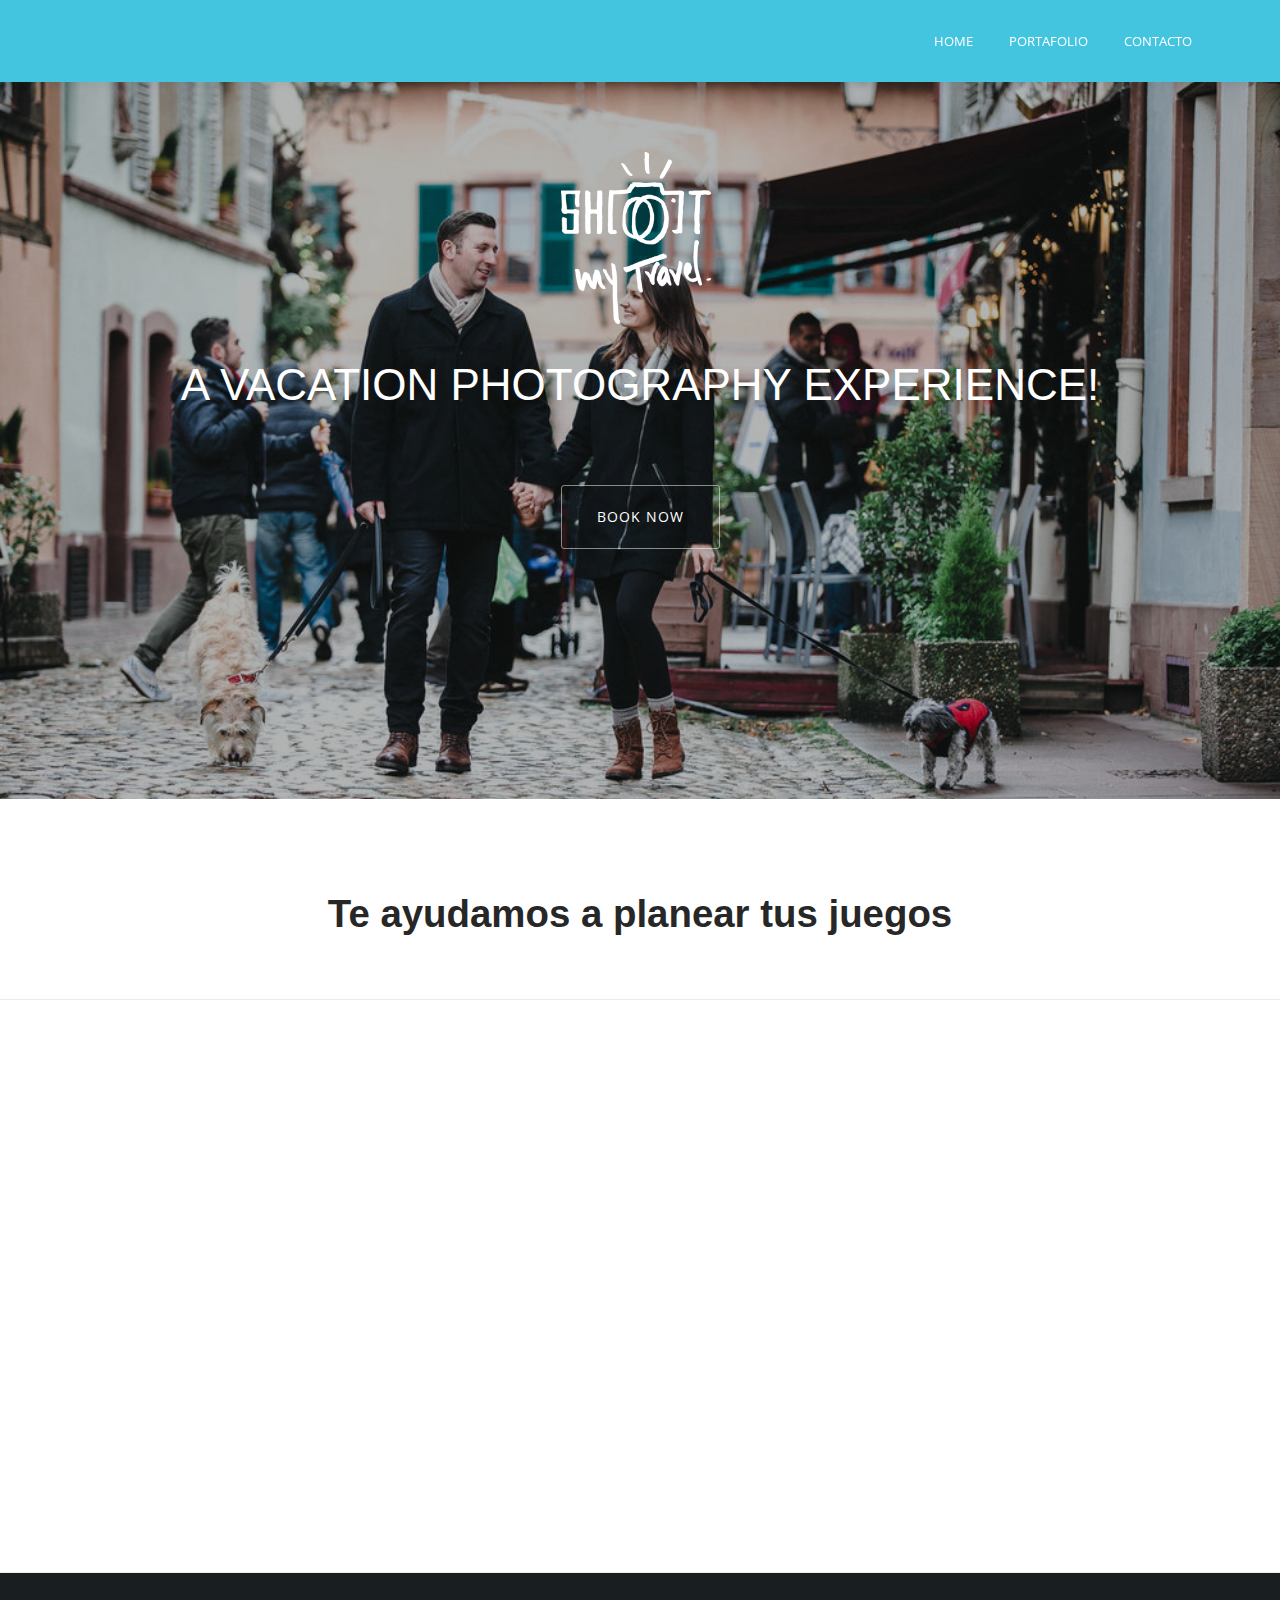
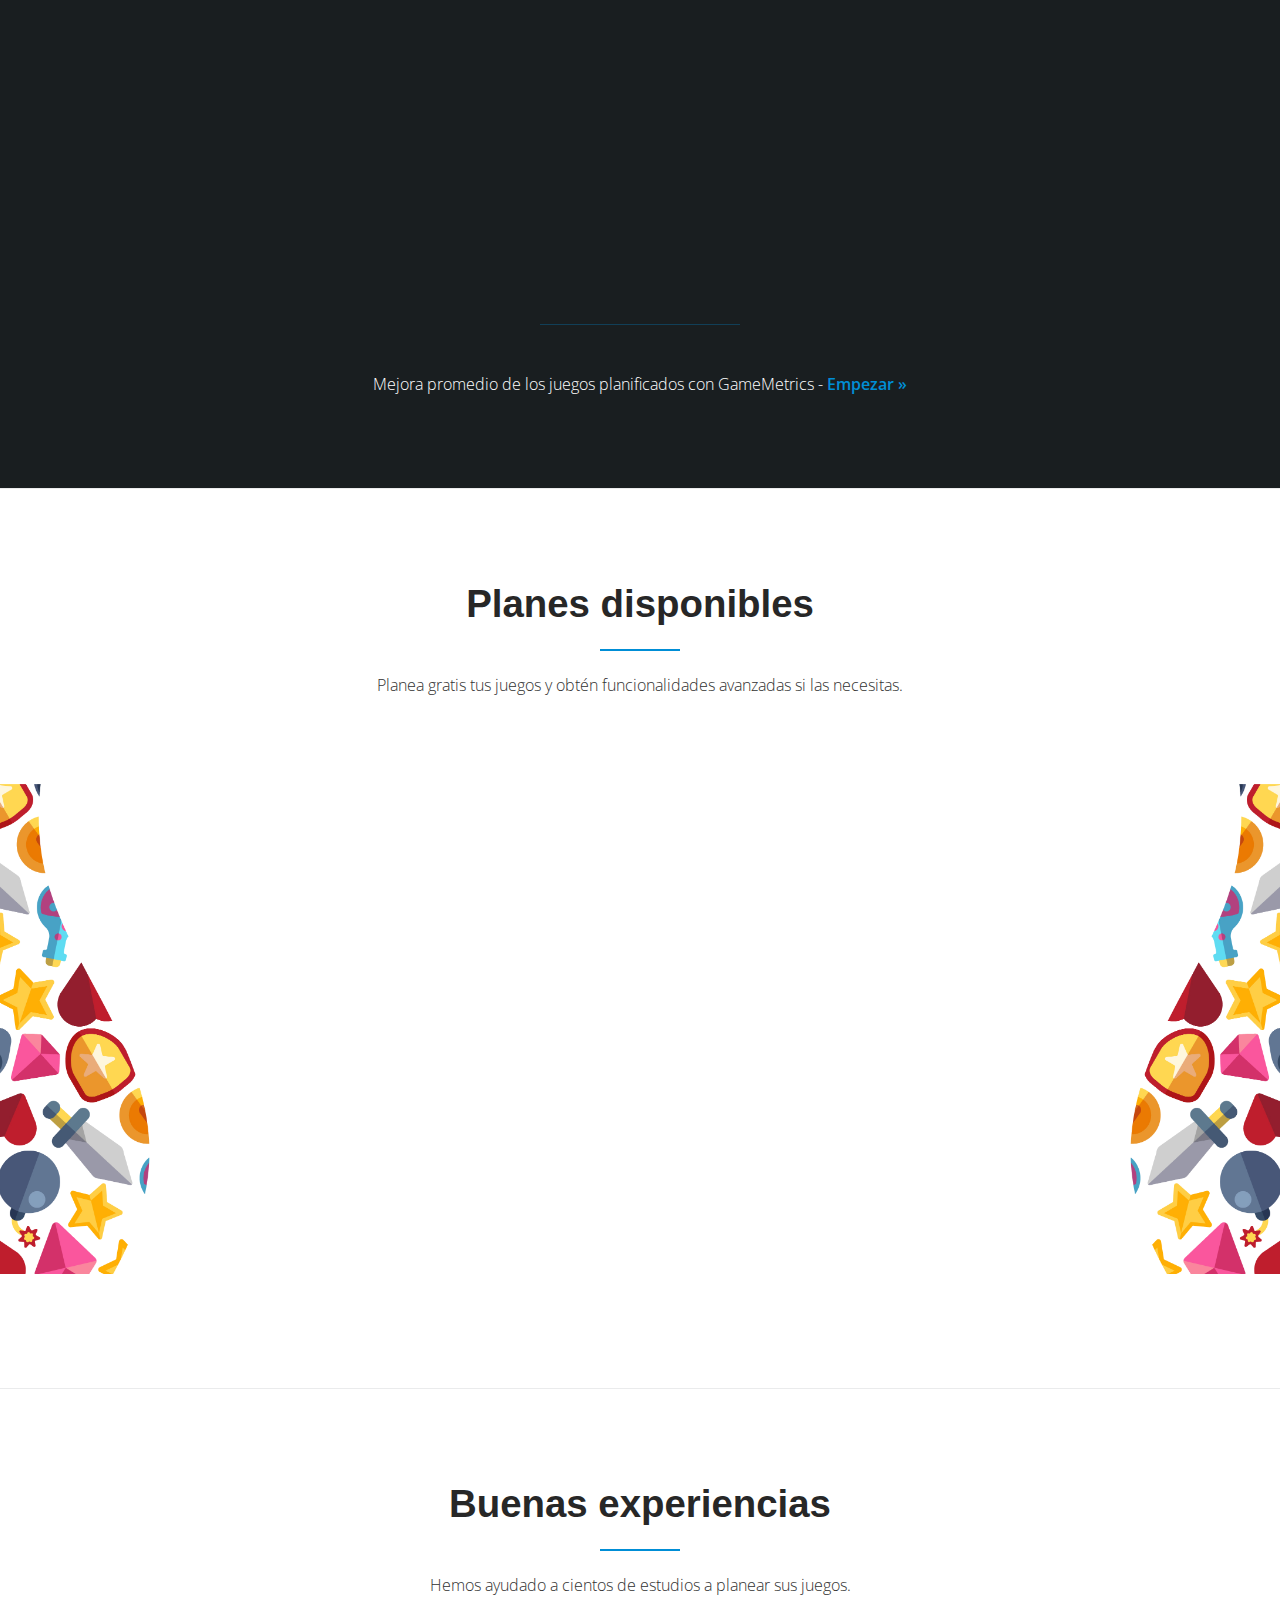
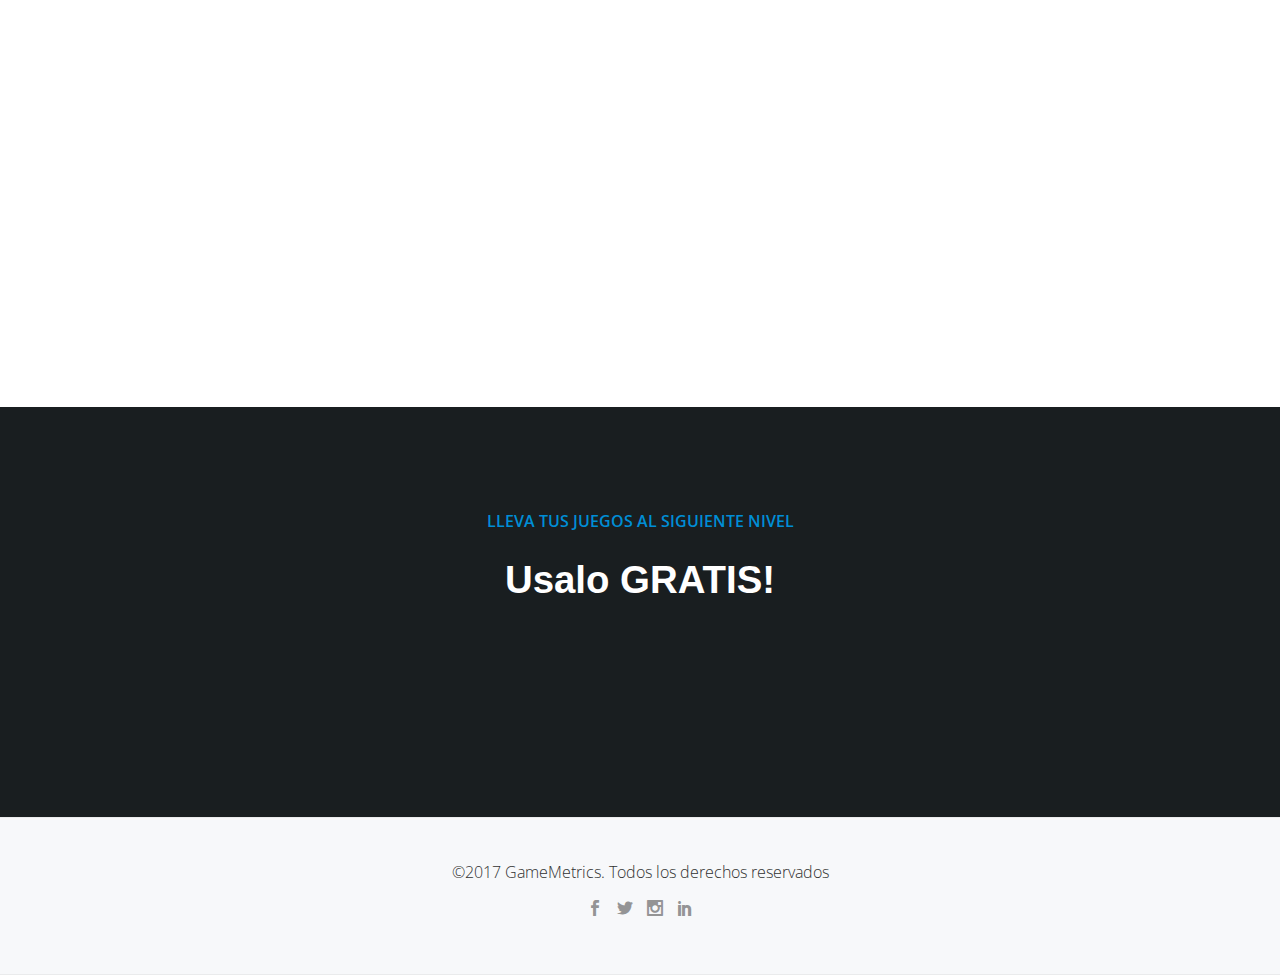
==== commit a58bf439: "Update" ====
--- a/index.html
+++ b/index.html
@@ -110,7 +110,7 @@
             <div class="container" style="margin-top: -5px;">
 
                 <!-- ONLY LOGO ON HEADER -->
-                <div class="only-logo">
+                <div class="only-logo wow fadeIn" data-wow-duration="1s">
                     <div class="navbar">
                         <div class="navbar-header">
                             <img src="images/logo.png" alt="">
@@ -123,13 +123,13 @@
                     <div class="col-md-12 header-container">
 
                         <!-- HEADING AND BUTTONS -->
-                        <div class="intro-section">
+                        <div class="intro-section wow fadeIn" data-wow-duration="2s" data-wow-delay="0.2s">
 
                             <!-- MAIN MESSAGE -->
                             <h1 class="uppercase intro white-text" style="margin-bottom: 60px;">A Vacation Photography Experience!</h1>
 
                             <!-- BUTTON -->
-                            <div class="button hidden-xs">
+                            <div class="button" style="margin-bottom: 75px;">
                                 <a href="#section1" class="btn btn-primary secondary-button">Book now</a>
                             </div>
                             <!-- /END BUTTON -->
@@ -145,63 +145,16 @@
     <!-- =========================
      SECTION: SERVICES
     ============================== -->
-    <section class="services grey-bg" id="benefits">
+    <section class="services" id="benefits">
         <div class="container">
 
             <!-- SECTION HEADER -->
             <div class="section-header">
-
-                <h2 class="dark-text"><strong>Te ayudamos a planear tus juegos</strong></h2>
-                <div class="colored-line">
-                </div>
-                <div class="sub-heading">
-                    Cuida de tu publico desde el principio. No esperes hasta que sea demasiado tarde.
-                </div>
-            </div>
-
-            <div class="row">
-
-                <!-- SINGLE SERVICE -->
-                <div class="col-md-4 wow fadeIn" data-wow-offset="10" data-wow-duration="0.75s" data-wow-delay="0.2s">
-                    <div class="single-service border-bottom-hover-red">
-                        <div class="service-icon colored-text-blue">
-                            <span class="colored-text-blue icon-software-box-polygon"></span>
-                        </div>
-                        <h3 class="colored-text-blue">Target</h3>
-                        <p>
-                          Quien es la audiencia de juegos como el tuyo.
-                        </p>
-                    </div>
-                </div>
-
-                <!-- SINGLE SERVICE -->
-                <div class="col-md-4 wow fadeIn" data-wow-offset="10" data-wow-duration="0.75s" data-wow-delay="0.4s">
-                    <div class="single-service border-bottom-hover-orange">
-                        <div class="service-icon colored-text-blue">
-                            <span class="icon-ecommerce-graph3"></span>
-                        </div>
-                        <h3 class="colored-text-blue">Market</h3>
-                        <p>
-                            El mejor país para enfocar tu marketing.
-
-                        </p>
-                    </div>
-                </div>
-
-                <!-- SINGLE SERVICE -->
-                <div class="col-md-4 wow fadeIn" data-wow-offset="10" data-wow-duration="0.75s" data-wow-delay="0.6s">
-                    <div class="single-service border-bottom-hover-green">
-                        <div class="service-icon colored-text-blue">
-                            <span class="icon-software-eyedropper"></span>
-                        </div>
-                        <h3 class="colored-text-blue">Genre</h3>
-                        <p>
-                            La mejor formula de genero y tema para tu juego.
-                        </p>
-                    </div>
-                </div>
-
-            </div>
+                <h2 class="dark-text">
+                  <strong>Te ayudamos a planear tus juegos</strong>
+                </h2>
+            </div>
+
         </div>
     </section>
 
--- a/css/styles.css
+++ b/css/styles.css
@@ -511,7 +511,7 @@
 }
 
 .header-container {
-	margin-top: 60px;
+	margin-top: 130px;
 }
 
 .header .overlay-layer {
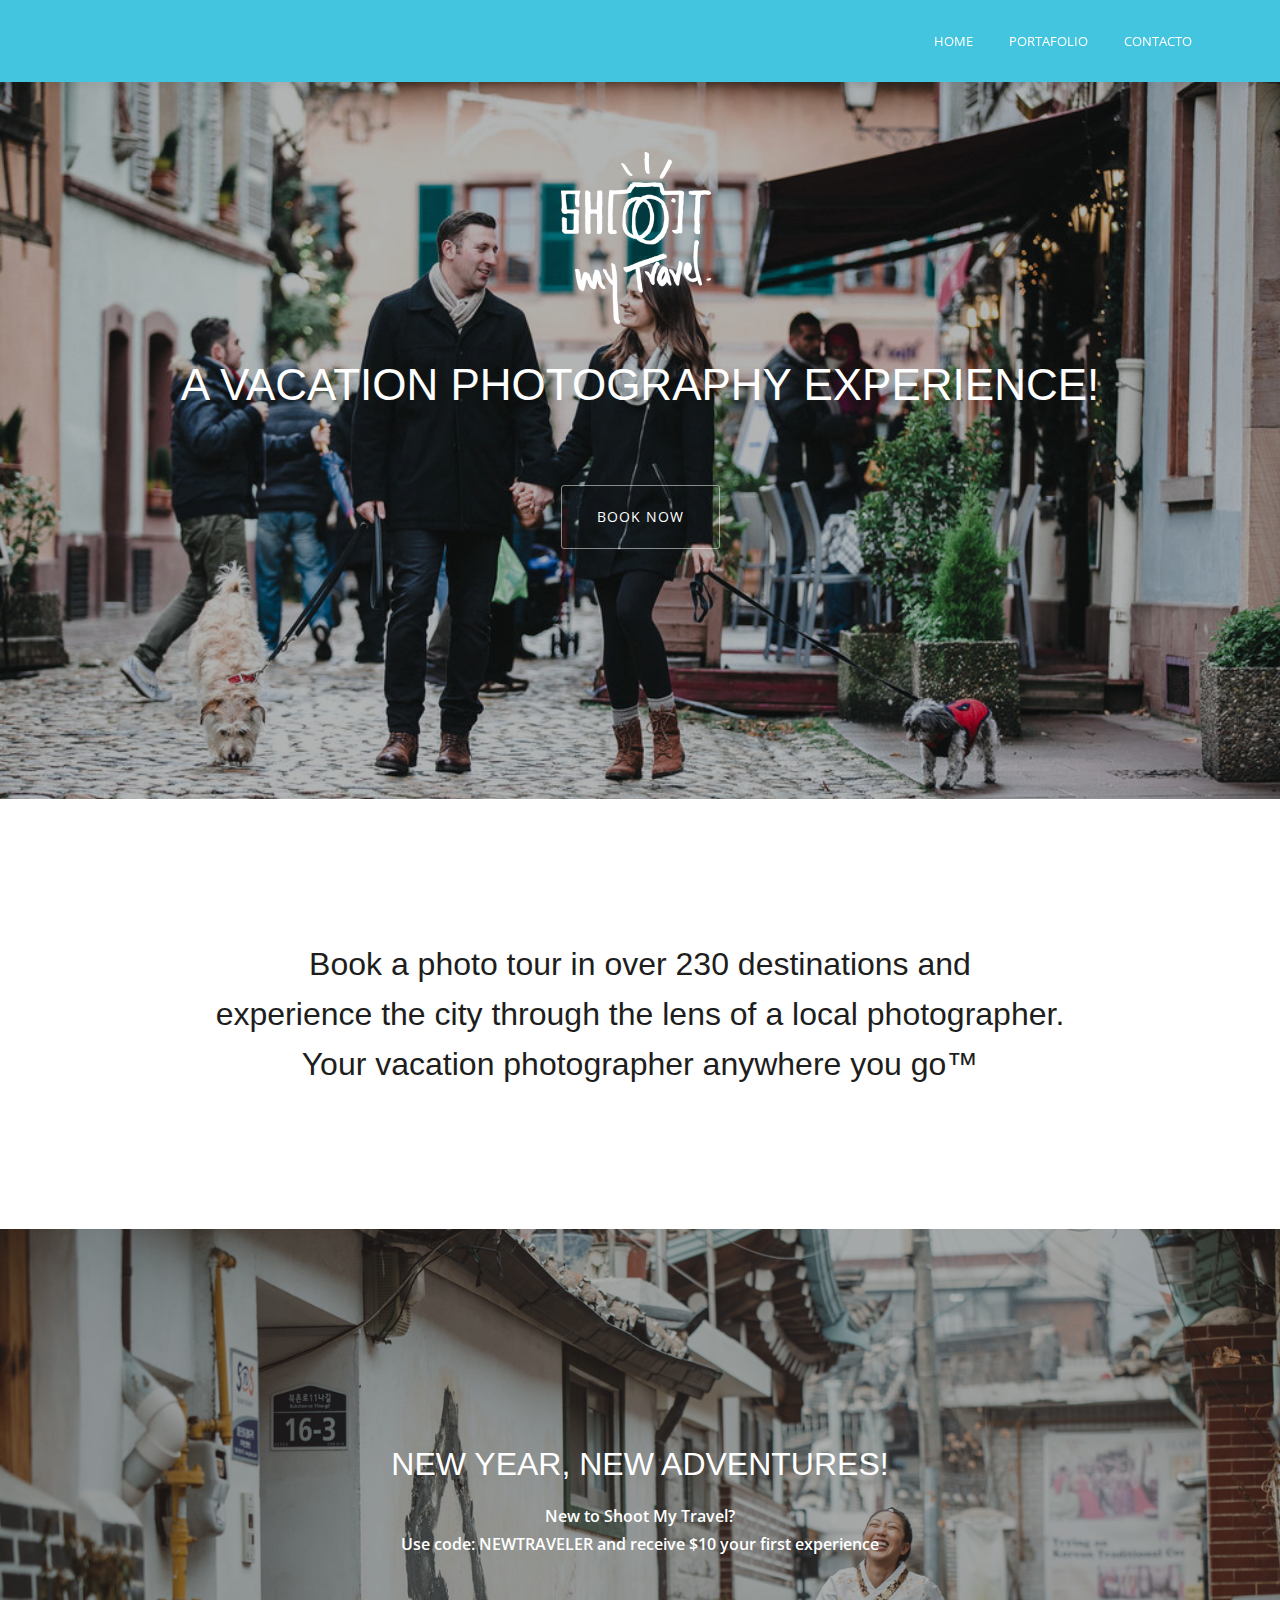
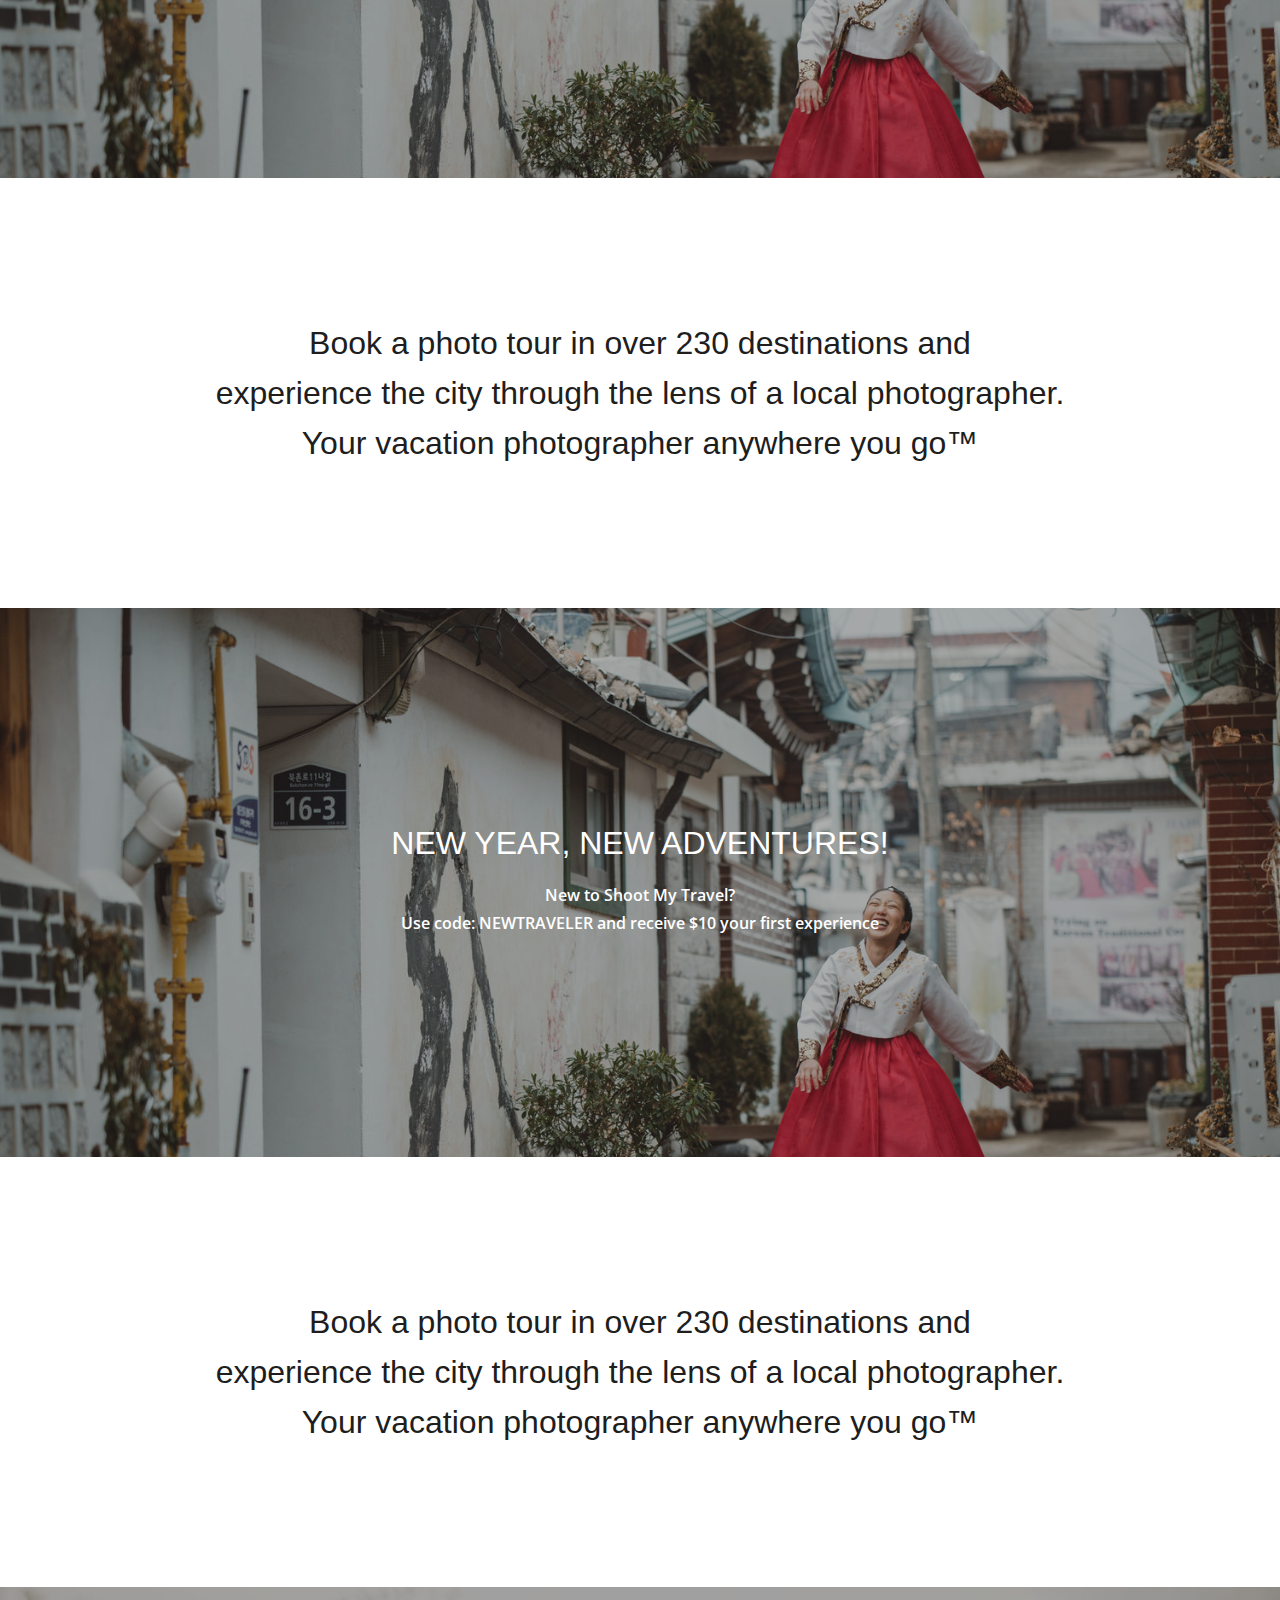
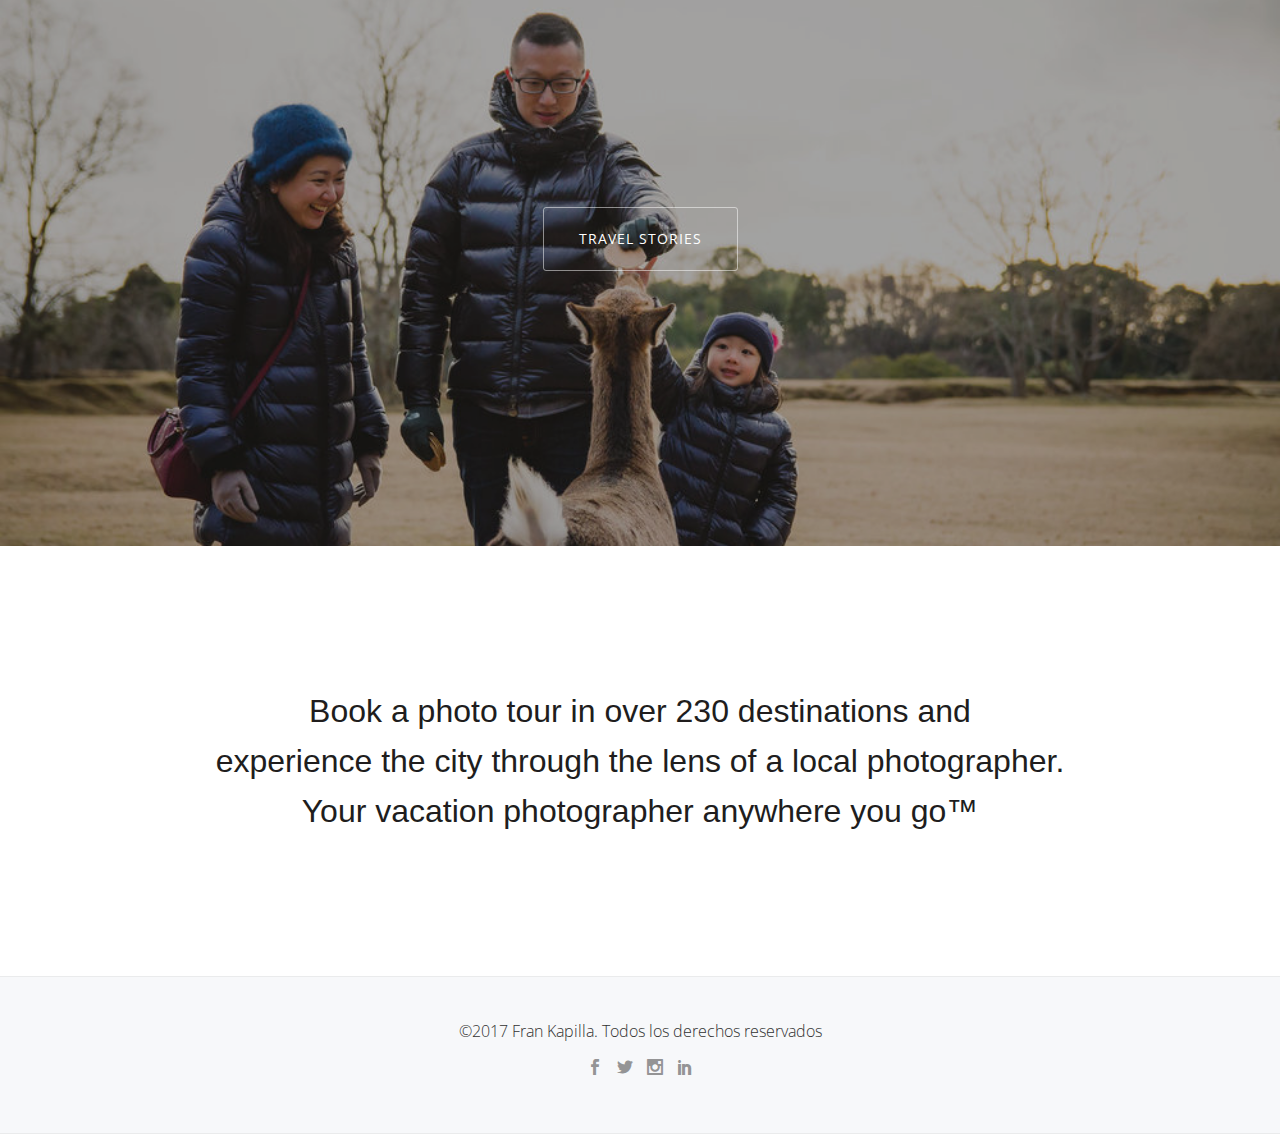
==== commit 6d8574ad: "Updated" ====
--- a/index.html
+++ b/index.html
@@ -76,7 +76,7 @@
 
                         <!-- LOGO ON STICKY NAV BAR -->
                         <button type="button" class="navbar-toggle" data-toggle="collapse" data-target="#stamp-navigation">
-                            <span class="sr-only">Toggle navigation</span>
+                            <span class="sr-only white">Toggle navigation</span>
                             <span class="icon-grid-2x2"></span>
                         </button>
 
@@ -143,15 +143,20 @@
     </header>
 
     <!-- =========================
-     SECTION: SERVICES
-    ============================== -->
-    <section class="services" id="benefits">
+     SECTION: THIS IS WHAT WE DO
+    ============================== -->
+    <section class="services" id="benefits" style="margin-bottom: 80px;">
         <div class="container">
 
             <!-- SECTION HEADER -->
             <div class="section-header">
                 <h2 class="dark-text">
-                  <strong>Te ayudamos a planear tus juegos</strong>
+                  </br>
+                  Book a photo tour in over 230 destinations and
+                  </br>
+                  experience the city through the lens of a local photographer.
+                  </br>
+                  Your vacation photographer anywhere you go™
                 </h2>
             </div>
 
@@ -159,269 +164,136 @@
     </section>
 
     <!-- =========================
-     SECTION: BRIEF LEFT
-    ============================== -->
-    <section class="brief white-bg-border text-left" id="believe">
-        <div class="container">
-            <div class="row">
-
-                <!-- BRIEF IMAGE -->
-                <div class="col-md-6 pull-right wow fadeInRight" data-wow-offset="20" data-wow-duration="1s">
-                    <div class="brief-image-right">
-                        <img src="images/about-us.png" alt="">
-                    </div>
-                </div>
-
-                <!-- BRIEF HEADING -->
-                <div class="col-md-5 col-md-offset-1 content-section pull-left wow fadeInLeft" data-wow-offset="20" data-wow-duration="1s">
-                    <h2 class="text-left dark-text"><strong>Creemos en ti</strong></h2>
-                    <div class="colored-line-left">
-                    </div>
-                    <p class="text-left">
-                        GameMetrics es la web de analíticas que ayuda a los creadores de juegos a tener éxito. Nos importa como conectas con tus jugadores, por eso te damos solo las analíticas que necesitas en cada paso.
-                    </p>
-
-                    <!-- FEATURE LIST -->
-                    <div class="row">
-                        <div class="col-md-6 col-sm-6">
-                            <ul class="feature-list text-left">
-
-                            </ul>
-                        </div>
-                    </div>
-                </div>
-
-            </div>
-        </div>
-    </section>
-
-    <!-- =========================
-     SECTION: SOME STATS
-    ============================== -->
-    <section class="stats" data-stellar-background-ratio="0.5">
+     SECTION: DEMOREEL 1
+    ============================== -->
+    <section class="demoreel-1" data-stellar-background-ratio="0.5">
         <div class="overlay-layer-2">
-            <div class="container">
+            <div class="container" style="margin-top: 40px; margin-bottom: 80px;">
                 <div class="row no-gutters">
 
-                    <!-- SINGLE COLUMN WITH ICON -->
-                    <div class="col-md-4 col-sm-4 col-xs-4 single-stats wow fadeInLeft" data-wow-offset="10" data-wow-duration="1s">
-                        <div class="icon-container">
-                            <span class="colored-text-blue icon-basic-tablet"></span>
-                        </div>
-                        <h4 class="white-text">+25%</h4>
-                        <p class="uppercase transparent-text small-text">
-                            Retención
-                        </p>
-                    </div>
-
-                     <!-- SINGLE COLUMN WITH ICON -->
-                    <div class="col-md-4 col-sm-4 col-xs-4 single-stats border-left-colored border-right-colored wow fadeIn" data-wow-offset="10" data-wow-duration="1s">
-                        <div class="icon-container">
-                            <span class="colored-text-blue icon-speech-streamline-talk-user"></span>
-                        </div>
-                        <h4 class="white-text">+30%+</h4>
-                        <p class="uppercase transparent-text small-text">
-                            Jugadores
-                        </p>
-                    </div>
-
-                     <!-- SINGLE COLUMN WITH ICON -->
-                    <div class="col-md-4 col-sm-4 col-xs-4 single-stats wow fadeInRight" data-wow-offset="10" data-wow-duration="1s">
-                        <div class="icon-container">
-                            <span class="colored-text-blue icon-ecommerce-graph-increase"></span>
-                        </div>
-                        <h4 class="white-text">+45%</h4>
-                        <p class="uppercase transparent-text small-text">
-                            Ingresos
-                        </p>
-                    </div>
-                </div>
-
-                 <!-- CALL TO ACTION -->
-                <div class="stats-footer">
-                    <div class="long-transparent-line">
-                    </div>
-                    <p class="white-text">
-                        Mejora promedio de los juegos planificados con GameMetrics - <a href="" id="call-to-action-stats" class="strong inpage-scroll" data-toggle="modal" data-target="#stamp-modal">Empezar »</a>
-                    </p>
-                </div>
-
-            </div>
-        </div>
-    </section>
-
-    <!-- =========================
-     SECTION: PRICING
-    ============================== -->
-    <section class="pricing grey-bg" id="pricing">
+                  <!-- SECTION HEADER -->
+                  <div class="section-header">
+                      <h2 class="white-text uppercase">
+                        New Year, New Adventures!
+                      </h1>
+                      <p class="white-text" style="margin-top: -35px;">
+                        </br>
+                        <strong>New to Shoot My Travel?</strong>
+                        </br>
+                        <strong>Use code: NEWTRAVELER and receive $10 your first experience</strong>
+                      </p>
+                  </div>
+
+                </div>
+            </div>
+        </div>
+    </section>
+
+    <!-- =========================
+     SECTION: THIS IS WHAT WE DO 2
+    ============================== -->
+    <section class="services" id="benefits" style="margin-bottom: 80px;">
         <div class="container">
 
             <!-- SECTION HEADER -->
             <div class="section-header">
-                <h2 class="dark-text"><strong>Planes disponibles</strong></h2>
-                <div class="colored-line">
-                </div>
-                <div class="sub-heading">
-                    Planea gratis tus juegos y obtén funcionalidades avanzadas si las necesitas.
-                </div>
-            </div>
-
-            <!-- PRICING TABLE -->
-            <div class="row pricing-table">
-
-                <!-- SINGLE PACKAGE -->
-                <div class="col-md-4 col-md-offset-2 wow fadeInLeft" data-wow-offset="40" data-wow-duration="1s">
-                    <div class="single-pricing border-bottom-hover">
-
-                        <div class="package-title color-bg">
-                            <h3 class="white-text">Indie</h3>
-                            <div class="colored-line">
-                            </div>
-                        </div>
-
-                        <h2 class="price"><span class="superscript"></span>Free<span class="month small-text">&#8291;</span></h2>
-
-                        <ul class="package-list">
-                            <li><span class="dark-text strong"></span>Audiencia principal de tu juego</li>
-                            <li><span class="dark-text strong"></span>Pais donde enfocar tu marketing</li>
-                            <li><span class="dark-text strong"></span>Formulas de genero y tema</li>
-                        </ul>
-
-                        <div class="button">
-                            <a href="" id="call-to-action-pricing-indie" class="btn standard-button inpage-scroll" data-toggle="modal" data-target="#stamp-modal">Empezar</a>
-                        </div>
-
-                        <div class="small-text uppercase">
-                            Planea tus juegos gratis
-                        </div>
-
-                    </div>
-                </div>
-
-                <!-- SINGLE PACKAGE -->
-                <div class="col-md-4 wow fadeInRight" data-wow-offset="40" data-wow-duration="1s">
-                    <div class="single-pricing border-bottom-hover">
-
-                        <div class="package-title color-bg">
-                            <h3 class="white-text">Pro</h3>
-                        </div>
-
-                        <h2 class="price"><span class="superscript">$</span>25<span class="month small-text">Al mes</span></h2>
-
-                        <ul class="package-list">
-                            <li><span class="colored-text-blue strong">Filtros avanzados</span></li>
-                            <li><span class="colored-text-blue strong">Nuevas estrategias</span></li>
-                            <li><span class="colored-text-blue strong">Historial</span></li>
-                        </ul>
-
-                        <div class="button">
-                            <a href="" id="call-to-action-pricing-pro" class="btn standard-button inpage-scroll" data-toggle="modal" data-target="#stamp-modal">Empezar</a>
-                        </div>
-
-                        <div class="small-text uppercase">
-                            <span class="colored-text-blue"></span> Exprime su potencial
-                        </div>
-
-                    </div>
-                </div>
-            </div>
-        </div>
-    </section>
-
-    <!-- =========================
-     SECTION: TESTIMONIALS
-    ============================== -->
-    <section class="testimonials white-bg" id="testimonials">
+                <h2 class="dark-text">
+                  </br>
+                  Book a photo tour in over 230 destinations and
+                  </br>
+                  experience the city through the lens of a local photographer.
+                  </br>
+                  Your vacation photographer anywhere you go™
+                </h2>
+            </div>
+
+        </div>
+    </section>
+
+    <!-- =========================
+     SECTION: DEMOREEL 2
+    ============================== -->
+    <section class="demoreel-2" data-stellar-background-ratio="0.5">
+        <div class="overlay-layer-2">
+            <div class="container" style="margin-top: 40px; margin-bottom: 80px;">
+                <div class="row no-gutters">
+
+                  <!-- SECTION HEADER -->
+                  <div class="section-header">
+                      <h2 class="white-text uppercase">
+                        New Year, New Adventures!
+                      </h1>
+                      <p class="white-text" style="margin-top: -35px;">
+                        </br>
+                        <strong>New to Shoot My Travel?</strong>
+                        </br>
+                        <strong>Use code: NEWTRAVELER and receive $10 your first experience</strong>
+                      </p>
+                  </div>
+
+                </div>
+            </div>
+        </div>
+    </section>
+
+    <!-- =========================
+     SECTION: TMP B
+    ============================== -->
+    <section class="services" id="benefits" style="margin-bottom: 80px;">
         <div class="container">
 
             <!-- SECTION HEADER -->
             <div class="section-header">
-                <h2 class="dark-text"><strong>Buenas experiencias</strong></h2>
-                <div class="colored-line">
-                </div>
-                <div class="sub-heading">
-                    Hemos ayudado a cientos de estudios a planear sus juegos.
-                </div>
-            </div>
-
-            <div class="row no-gutters">
-
-                <!-- SINGLE FEEDBACK -->
-                <div class="col-md-4 wow fadeInLeft" data-wow-offset="10" data-wow-duration="1s">
-                    <div class="feedback">
-                        <div class="pic-container">
-                            <img src="images/clients/1.jpg" alt="">
-                        </div>
-                        <p>
-                            “Usamos GameMetrics para entender cual era el mejor mercado para nuestro juego.”
-                        </p>
-                        <h5 class="colored-text-blue"><a href="" class="testimonials">Bradley Davis</a></h5>
-                        <div class="small-text">
-                            Knight Planet
-                        </div>
-                    </div>
-                </div>
-
-                <!-- SINGLE FEEDBACK -->
-                <div class="col-md-4 wow fadeIn" data-wow-offset="10" data-wow-duration="1s">
-                    <div class="feedback border-left border-right">
-                        <div class="pic-container">
-                            <img src="images/clients/2.jpg" alt="">
-                        </div>
-                        <p>
-                          “No puedo creer cuanta gente empieza su juego sin ni siquiera saber quien va a jugarlo.”
-                        </p>
-                        <h5 class="colored-text-blue"><a href="" class="testimonials">Eloisa Perez</a></h5>
-                        <div class="small-text">
-                            Red Symphony Studios
-                        </div>
-                    </div>
-                </div>
-
-                <!-- SINGLE FEEDBACK -->
-                <div class="col-md-4 wow fadeInRight" data-wow-offset="10" data-wow-duration="1s">
-                    <div id="feedback">
-                        <div class="feedback">
-                            <div class="pic-container">
-                                <img src="images/clients/3.jpg" alt="">
-                            </div>
-                            <p>
-                              “Acabamos de publicar nuestro segundo juego y esta vez el resultado está siendo totalmente distinto.”
-                            </p>
-                            <h5 class="colored-text-blue"><a href="" class="testimonials">Tomomi Tanaka</a></h5>
-                            <div class="small-text">
-                                Last Station Games
-                            </div>
-                        </div>
-                    </div>
-                </div>
-            </div>
-
-        </div>
-    </section>
-
-    <!-- =========================
-     SECTION: CALL TO ACTION
-    ============================== -->
-    <section class="call-to-action" id="footercta" data-stellar-background-ratio="0.1">
+                <h2 class="dark-text">
+                  </br>
+                  Book a photo tour in over 230 destinations and
+                  </br>
+                  experience the city through the lens of a local photographer.
+                  </br>
+                  Your vacation photographer anywhere you go™
+                </h2>
+            </div>
+
+        </div>
+    </section>
+
+    <!-- =========================
+     SECTION: DEMOREEL 3
+    ============================== -->
+    <section class="demoreel-3" data-stellar-background-ratio="0.5">
         <div class="overlay-layer-2">
-            <div class="container">
-                <div class="row">
-
-                    <div class="col-md-8 col-md-offset-2">
-
-                        <div class="uppercase colored-text-blue strong">
-                            Lleva tus juegos al siguiente nivel
-                        </div>
-
-                        <h2 class="white-text strong" data-wow-duration="1.75s" data-wow-offset="100">Usalo GRATIS!</h2>
-
-                        <button id="call-to-action-footer" class="btn btn-primary standard-button wow fadeInUp" data-wow-duration="1.75s" data-wow-offset="40" type="button" data-toggle="modal" data-target="#stamp-modal">Empezar</button>
-
-                    </div>
-
-                </div>
-            </div>
+            <div class="container" style="margin-top: 140px; margin-bottom: 120px;">
+                <div class="row no-gutters">
+
+                  <!-- BUTTON -->
+                  <div class="button" style="margin-bottom: 75px;">
+                      <a href="#section1" class="btn btn-primary secondary-button uppercase">TRAVEL STORIES</a>
+                  </div>
+                  <!-- /END BUTTON -->
+
+                </div>
+            </div>
+        </div>
+    </section>
+
+    <!-- =========================
+     SECTION: TMP B
+    ============================== -->
+    <section class="services" id="benefits" style="margin-bottom: 80px;">
+        <div class="container">
+
+            <!-- SECTION HEADER -->
+            <div class="section-header">
+                <h2 class="dark-text">
+                  </br>
+                  Book a photo tour in over 230 destinations and
+                  </br>
+                  experience the city through the lens of a local photographer.
+                  </br>
+                  Your vacation photographer anywhere you go™
+                </h2>
+            </div>
+
         </div>
     </section>
 
@@ -451,20 +323,20 @@
 
     <!-- FOOTER -->
     <footer class="footer grey-bg">
-        ©2017 GameMetrics. Todos los derechos reservados
+        ©2017 Fran Kapilla. Todos los derechos reservados
 
         <!-- OPTIONAL FOOTER LINKS -->
         <ul class="footer-links small-text"></ul>
 
         <!-- SOCIAL ICONS -->
         <ul class="social-icons">
-            <li><a href="https://www.facebook.com/GameMetrics" class="social-media-footer"><span class="icon-social-facebook transparent-text-dark"></span></a>
+            <li><a href="#" class="social-media-footer"><span class="icon-social-facebook transparent-text-dark"></span></a>
             </li>
-            <li><a href="https://twitter.com/Game_Metrics" class="social-media-footer"><span class="icon-social-twitter transparent-text-dark"></span></a>
+            <li><a href="#" class="social-media-footer"><span class="icon-social-twitter transparent-text-dark"></span></a>
             </li>
-            <li><a href="https://www.instagram.com/gamemetrics" class="social-media-footer"><span class="icon-social-instagram transparent-text-dark"></span></a>
+            <li><a href="#" class="social-media-footer"><span class="icon-social-instagram transparent-text-dark"></span></a>
             </li>
-            <li><a href="https://www.linkedin.com/company/11146055/" class="social-media-footer"><span class="icon-social-linkedin transparent-text-dark"></span></a>
+            <li><a href="#" class="social-media-footer"><span class="icon-social-linkedin transparent-text-dark"></span></a>
             </li>
         </ul>
 
@@ -480,6 +352,7 @@
     <script src="js/jquery.nav.js"></script>
     <script src="js/wow.min.js"></script>
     <script src="js/nivo-lightbox.min.js"></script>
+    <script src="js/jquery.videoBG.js"></script>
 
     <!-- CUSTOM JS  -->
     <script src="js/custom.js"></script>
--- a/css/styles.css
+++ b/css/styles.css
@@ -31,7 +31,9 @@
 
 	3.4 SECTION: LEFT / RIGHT BRIEF
 
-	3.5 SECTION: STATS
+	3.5.1 SECTION: DEMOREEL 1
+	3.5.2 SECTION: DEMOREEL 2
+	3.5.3 SECTION: DEMOREEL 3
 
     3.6 SECTION: FEATURES
 
@@ -208,7 +210,7 @@
 }
 
 h2 {
-	font-size: 2.4rem;
+	font-size: 2.0rem;
 	line-height: 3.125rem;
 }
 
@@ -243,7 +245,7 @@
 }
 
 .dark-text {
-	color: #454545;
+	color: #201d1d;
 }
 
 .transparent-text {
@@ -750,34 +752,45 @@
 }
 
 /*---------------------------------------
-   3.5 SECTION: STATS
------------------------------------------*/
-.stats {
-	background: url(../images/background-images/2.jpg) no-repeat center top fixed;
+   3.5.1 SECTION: DEMOREEL 1
+-----------------------------------------*/
+.demoreel-1 {
+	background: url(../images/background-images/demoreel-1.jpg) no-repeat center top;
 	-webkit-background-size: cover;
 	background-size: cover;
 }
 
-.stats .overlay-layer-2 {
+.demoreel-1 .overlay-layer-2 {
 	padding-top: 80px;
 	padding-bottom: 80px;
 }
 
-.single-stats {
-	margin-top: 40px;
-	margin-bottom: 40px;
-}
-
-.single-stats .icon-container {
-	margin-bottom: 35px;
-}
-
-.single-stats .icon-container span {
-	font-size: 70px;
-}
-
-.stats-footer .long-transparent-line {
-	margin-bottom: 45px;
+/*---------------------------------------
+   3.5.2 SECTION: DEMOREEL 2
+-----------------------------------------*/
+.demoreel-2 {
+	background: url(../images/background-images/demoreel-2.jpg) no-repeat center top;
+	-webkit-background-size: cover;
+	background-size: cover;
+}
+
+.demoreel-2 .overlay-layer-2 {
+	padding-top: 80px;
+	padding-bottom: 80px;
+}
+
+/*---------------------------------------
+   3.5.3 SECTION: DEMOREEL 3
+-----------------------------------------*/
+.demoreel-3 {
+	background: url(../images/background-images/demoreel-3.jpg) no-repeat center top;
+	-webkit-background-size: cover;
+	background-size: cover;
+}
+
+.demoreel-3 .overlay-layer-2 {
+	padding-top: 80px;
+	padding-bottom: 80px;
 }
 
 /*---------------------------------------
--- a/css/colors/custom-color.css
+++ b/css/colors/custom-color.css
@@ -13,7 +13,7 @@
 }
 
 .overlay-layer-2 {
-	background: rgba(0, 5, 8, 0.90);
+	background: rgba(0, 5, 8, 0.3);
 }
 
 /* NAVBAR AND LINK COLORS */
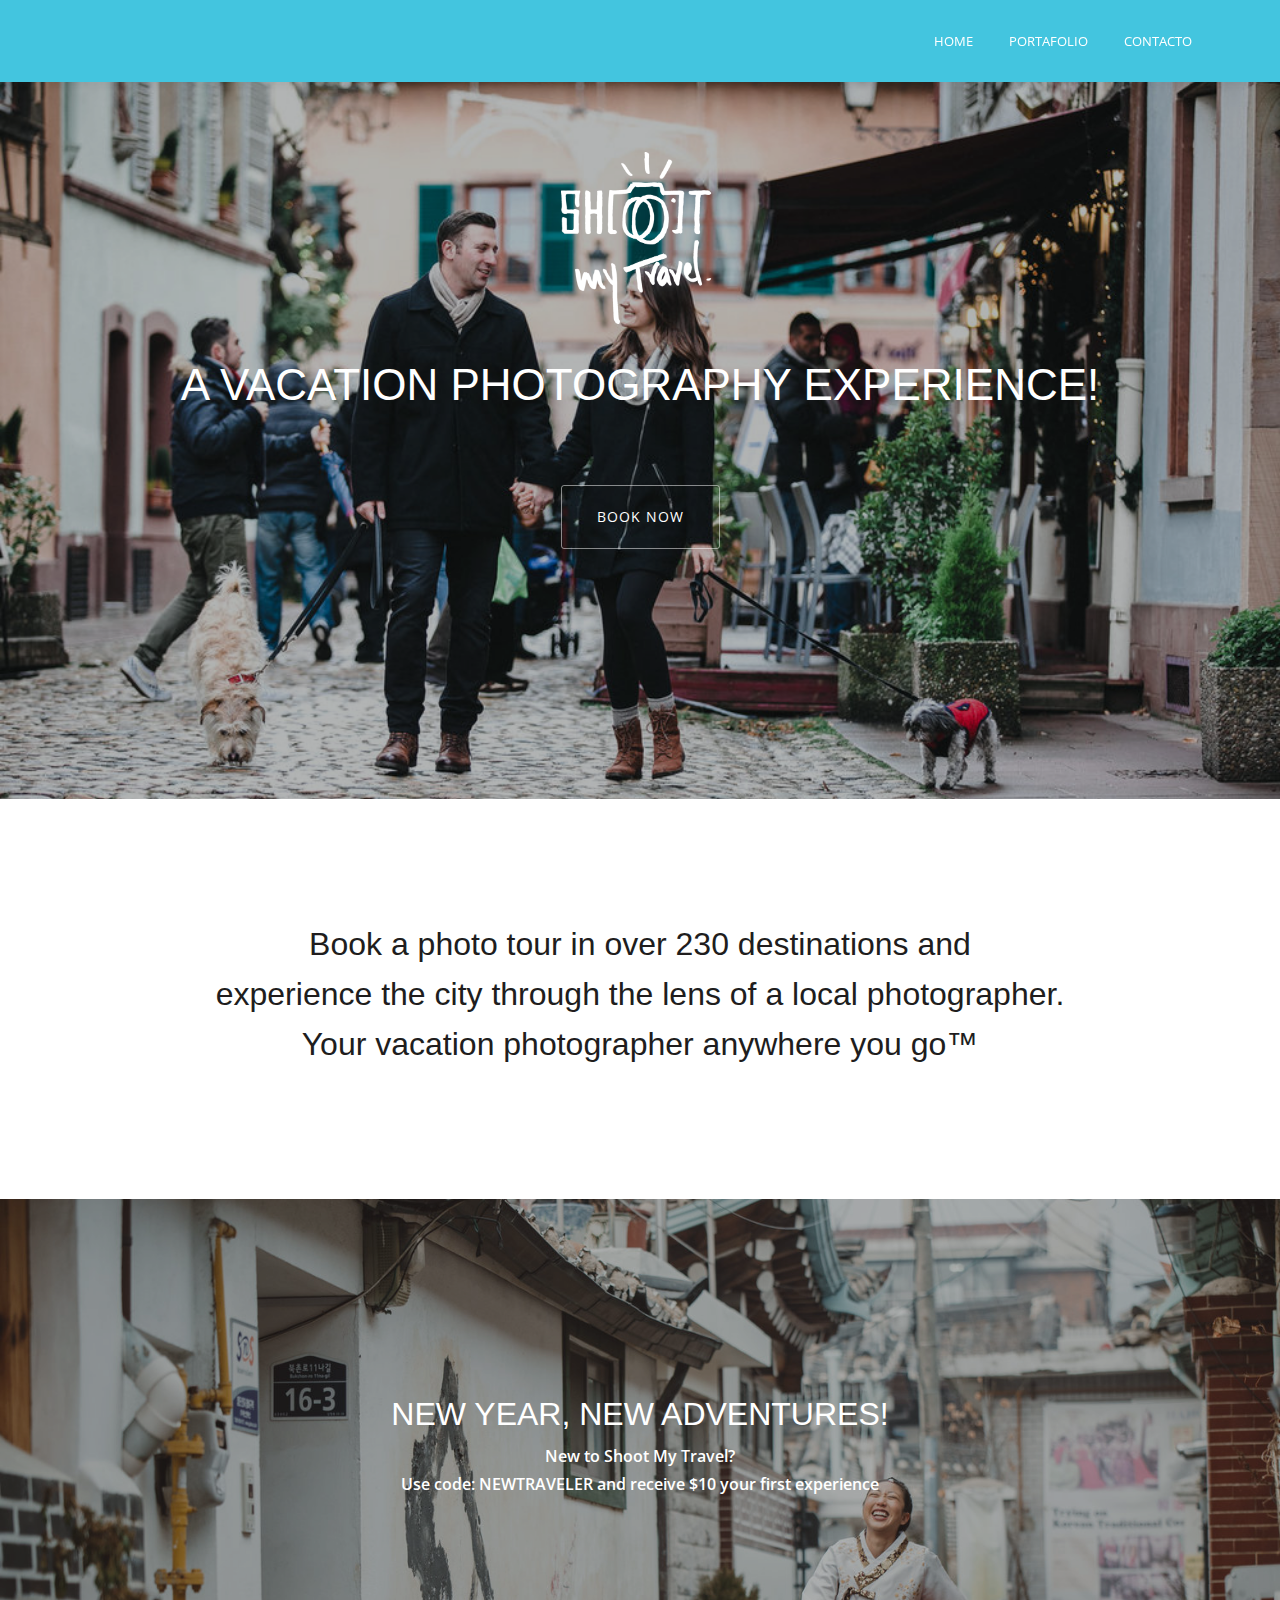
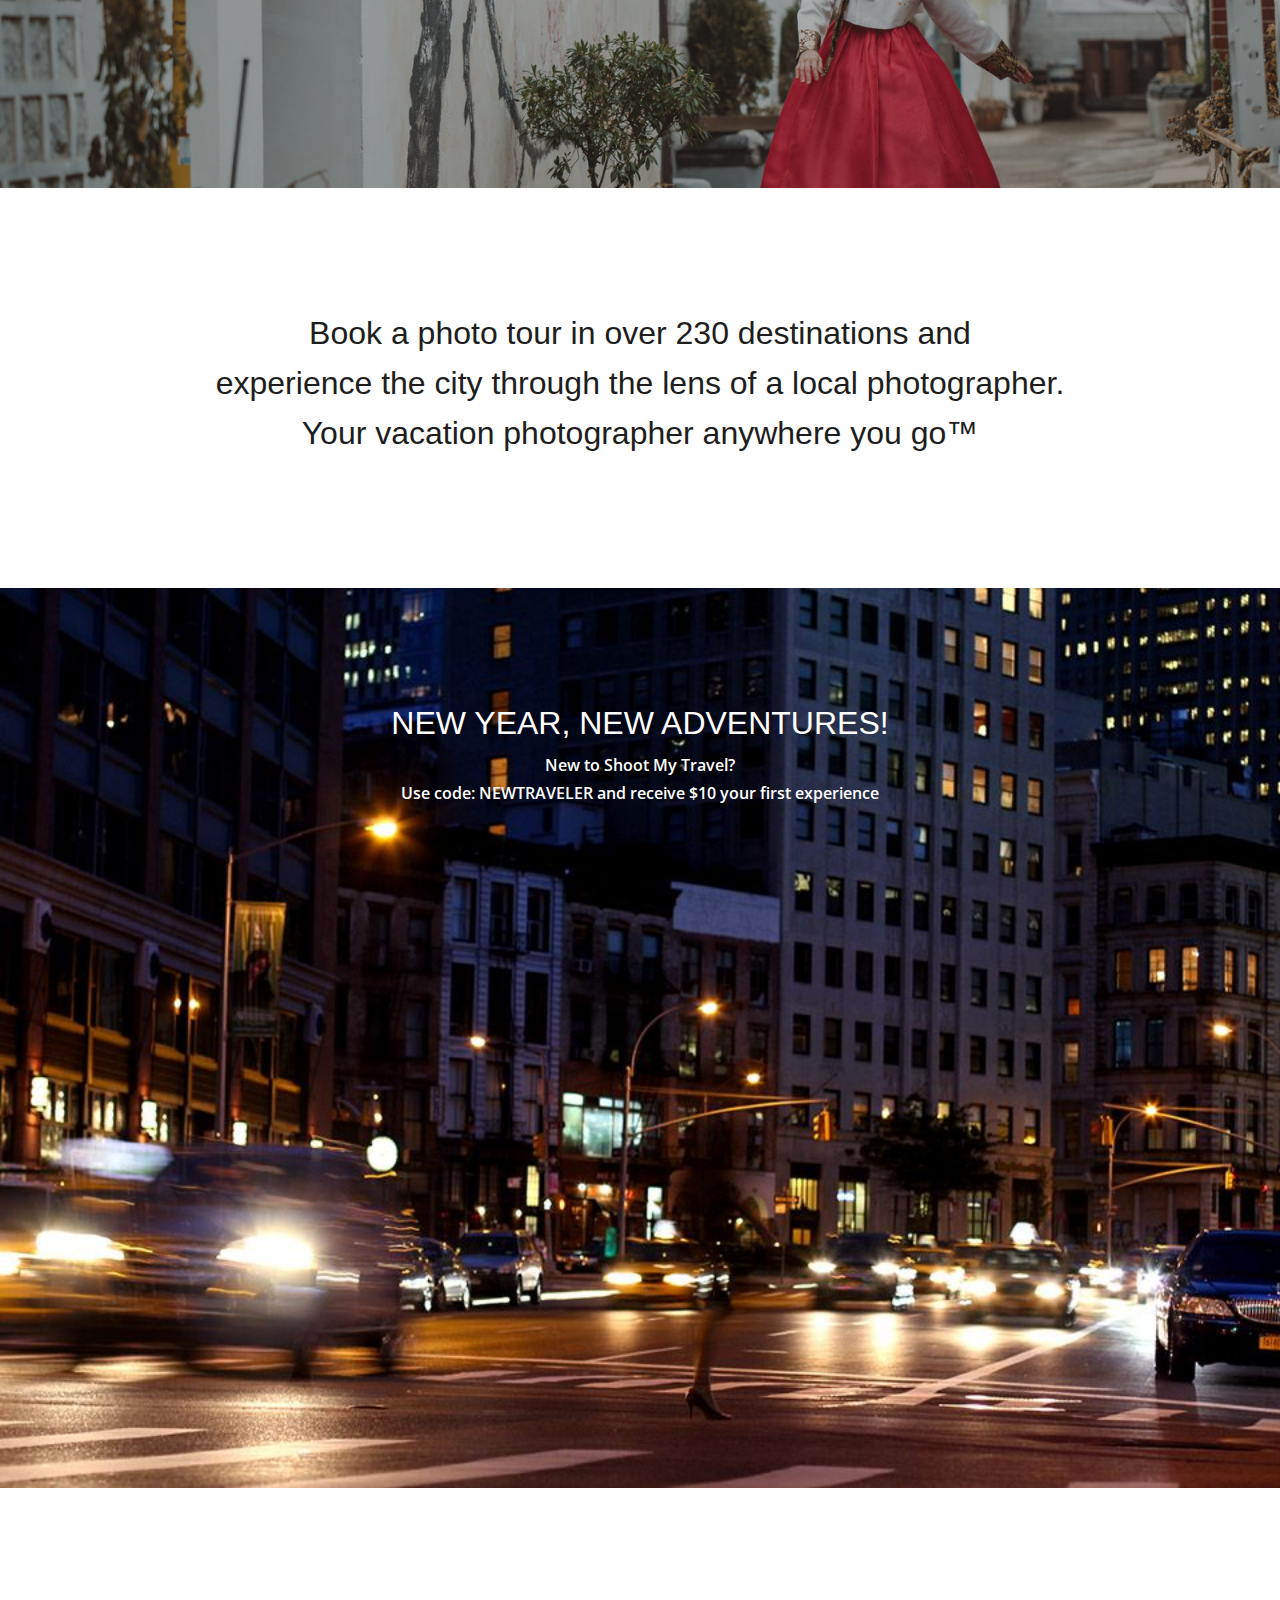
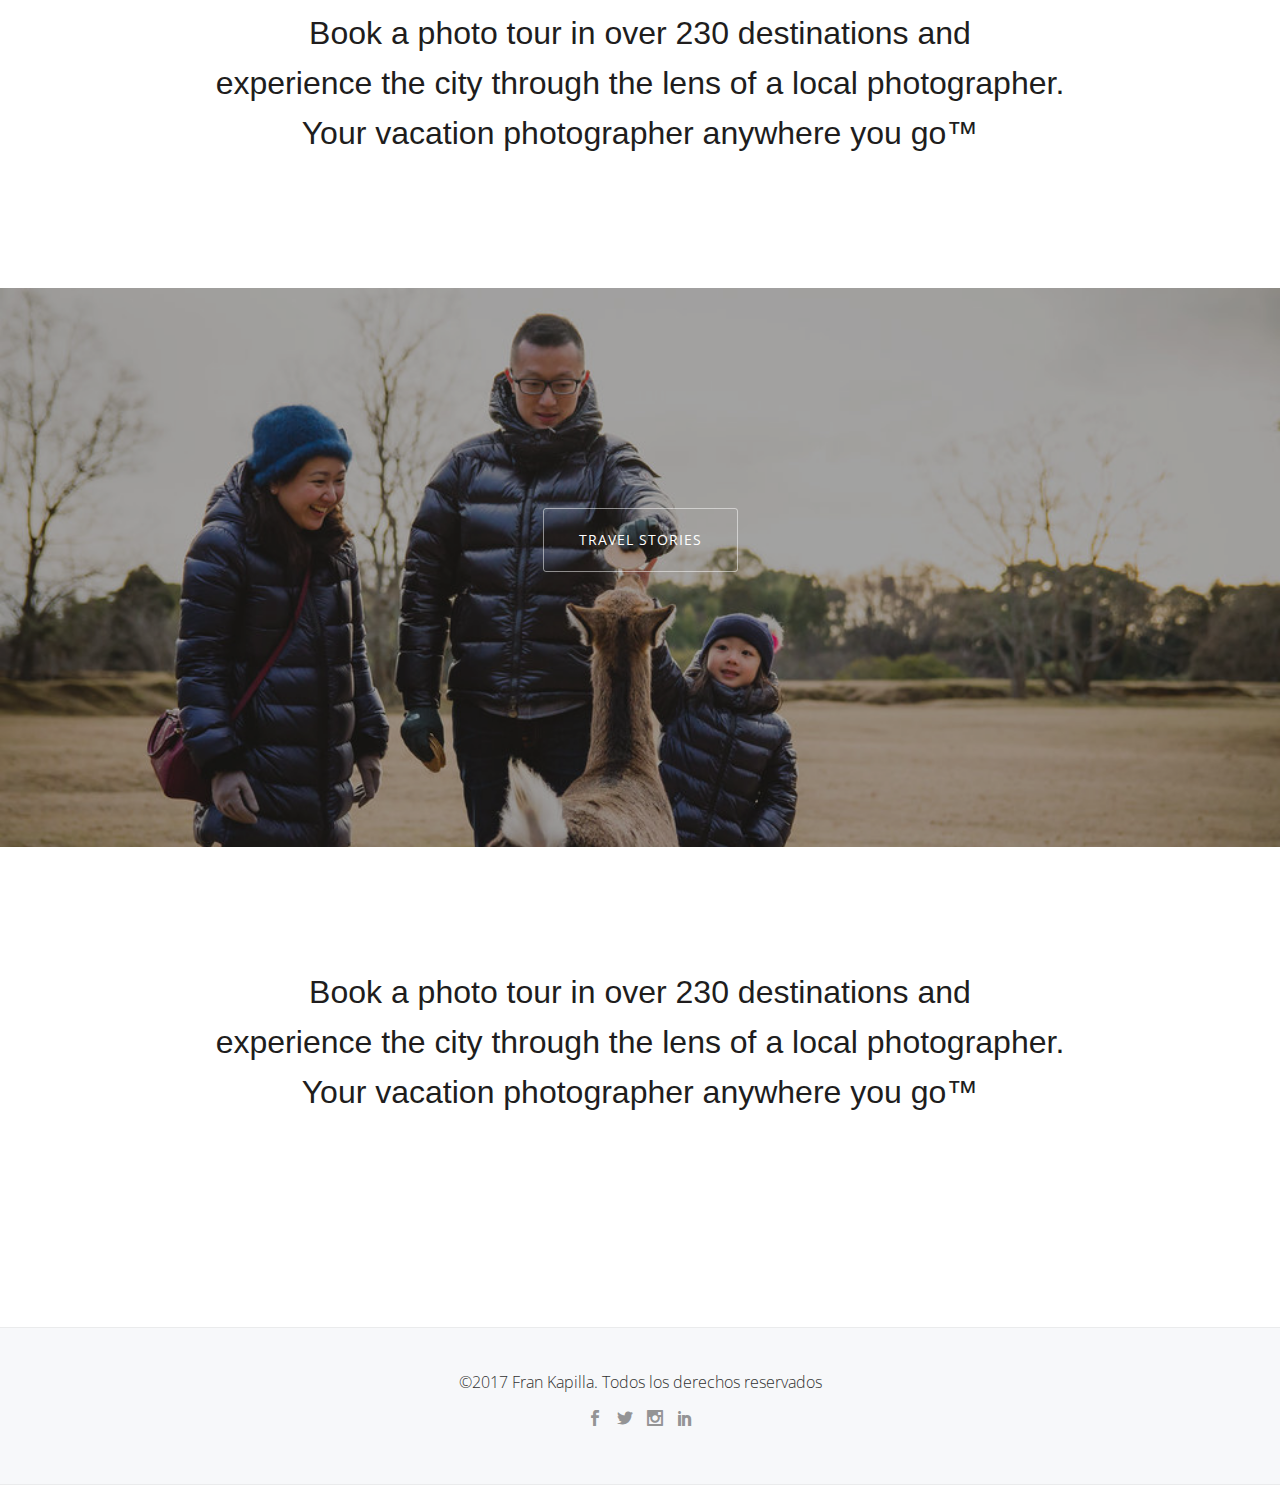
==== commit 524ae8b1: "Video support." ====
--- a/index.html
+++ b/index.html
@@ -145,7 +145,7 @@
     <!-- =========================
      SECTION: THIS IS WHAT WE DO
     ============================== -->
-    <section class="services" id="benefits" style="margin-bottom: 80px;">
+    <section class="services" id="benefits">
         <div class="container">
 
             <!-- SECTION HEADER -->
@@ -192,7 +192,7 @@
     <!-- =========================
      SECTION: THIS IS WHAT WE DO 2
     ============================== -->
-    <section class="services" id="benefits" style="margin-bottom: 80px;">
+    <section class="services" id="benefits">
         <div class="container">
 
             <!-- SECTION HEADER -->
@@ -213,33 +213,31 @@
     <!-- =========================
      SECTION: DEMOREEL 2
     ============================== -->
-    <section class="demoreel-2" data-stellar-background-ratio="0.5">
-        <div class="overlay-layer-2">
-            <div class="container" style="margin-top: 40px; margin-bottom: 80px;">
-                <div class="row no-gutters">
-
-                  <!-- SECTION HEADER -->
-                  <div class="section-header">
-                      <h2 class="white-text uppercase">
-                        New Year, New Adventures!
-                      </h1>
-                      <p class="white-text" style="margin-top: -35px;">
-                        </br>
-                        <strong>New to Shoot My Travel?</strong>
-                        </br>
-                        <strong>Use code: NEWTRAVELER and receive $10 your first experience</strong>
-                      </p>
-                  </div>
-
-                </div>
-            </div>
-        </div>
-    </section>
-
-    <!-- =========================
-     SECTION: TMP B
-    ============================== -->
-    <section class="services" id="benefits" style="margin-bottom: 80px;">
+    <section class="demoreel-2">
+        <div class="container" style="margin-top: 40px;">
+            <div class="row no-gutters">
+
+              <!-- SECTION HEADER -->
+              <div class="section-header">
+                  <h2 class="white-text uppercase">
+                    New Year, New Adventures!
+                  </h1>
+                  <p class="white-text" style="margin-top: -35px;">
+                    </br>
+                    <strong>New to Shoot My Travel?</strong>
+                    </br>
+                    <strong>Use code: NEWTRAVELER and receive $10 your first experience</strong>
+                  </p>
+              </div>
+
+            </div>
+        </div>
+    </section>
+
+    <!-- =========================
+     SECTION: THIS IS WHAT WE DO 3
+    ============================== -->
+    <section class="services" id="benefits">
         <div class="container">
 
             <!-- SECTION HEADER -->
--- a/css/styles.css
+++ b/css/styles.css
@@ -201,17 +201,18 @@
 h1,
 h2 {
 	font-family: 'Cabin', Helvetica Neue, Sans-serif;
-	font-weight: 300;
 }
 
 h1 {
 	font-size: 2.75rem;
 	line-height: 5rem;
+	font-weight: 300;
 }
 
 h2 {
 	font-size: 2.0rem;
 	line-height: 3.125rem;
+	font-weight: 300;
 }
 
 h2 strong {
@@ -449,13 +450,8 @@
    2.4 SECTION HEADERS
 -----------------------------------------*/
 .section-header {
-	margin-top: 90px;
-	margin-bottom: 60px;
-}
-
-.section-header h2 {
-	margin-bottom: 20px;
-	margin-top: 10px;
+	margin-top: 70px;
+	margin-bottom: 130px;
 }
 
 .sub-heading {
@@ -769,9 +765,7 @@
    3.5.2 SECTION: DEMOREEL 2
 -----------------------------------------*/
 .demoreel-2 {
-	background: url(../images/background-images/demoreel-2.jpg) no-repeat center top;
-	-webkit-background-size: cover;
-	background-size: cover;
+
 }
 
 .demoreel-2 .overlay-layer-2 {
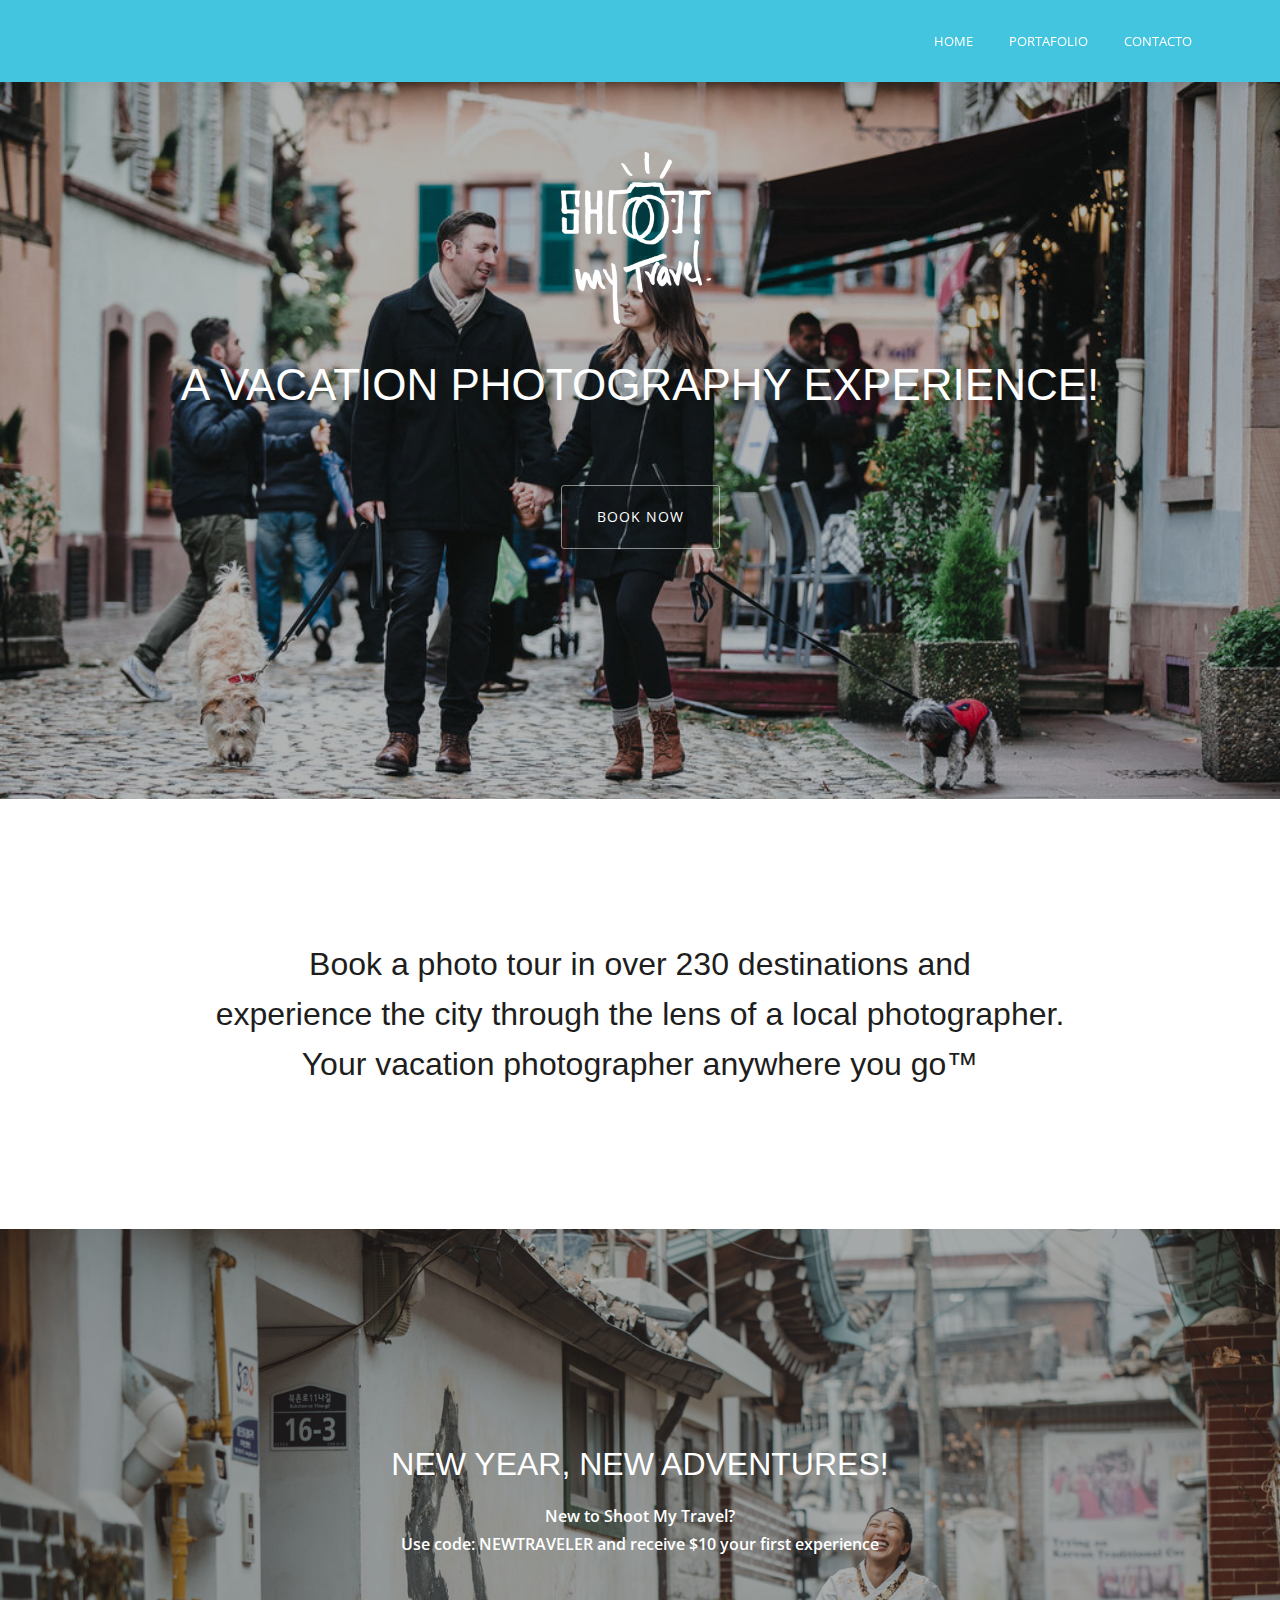
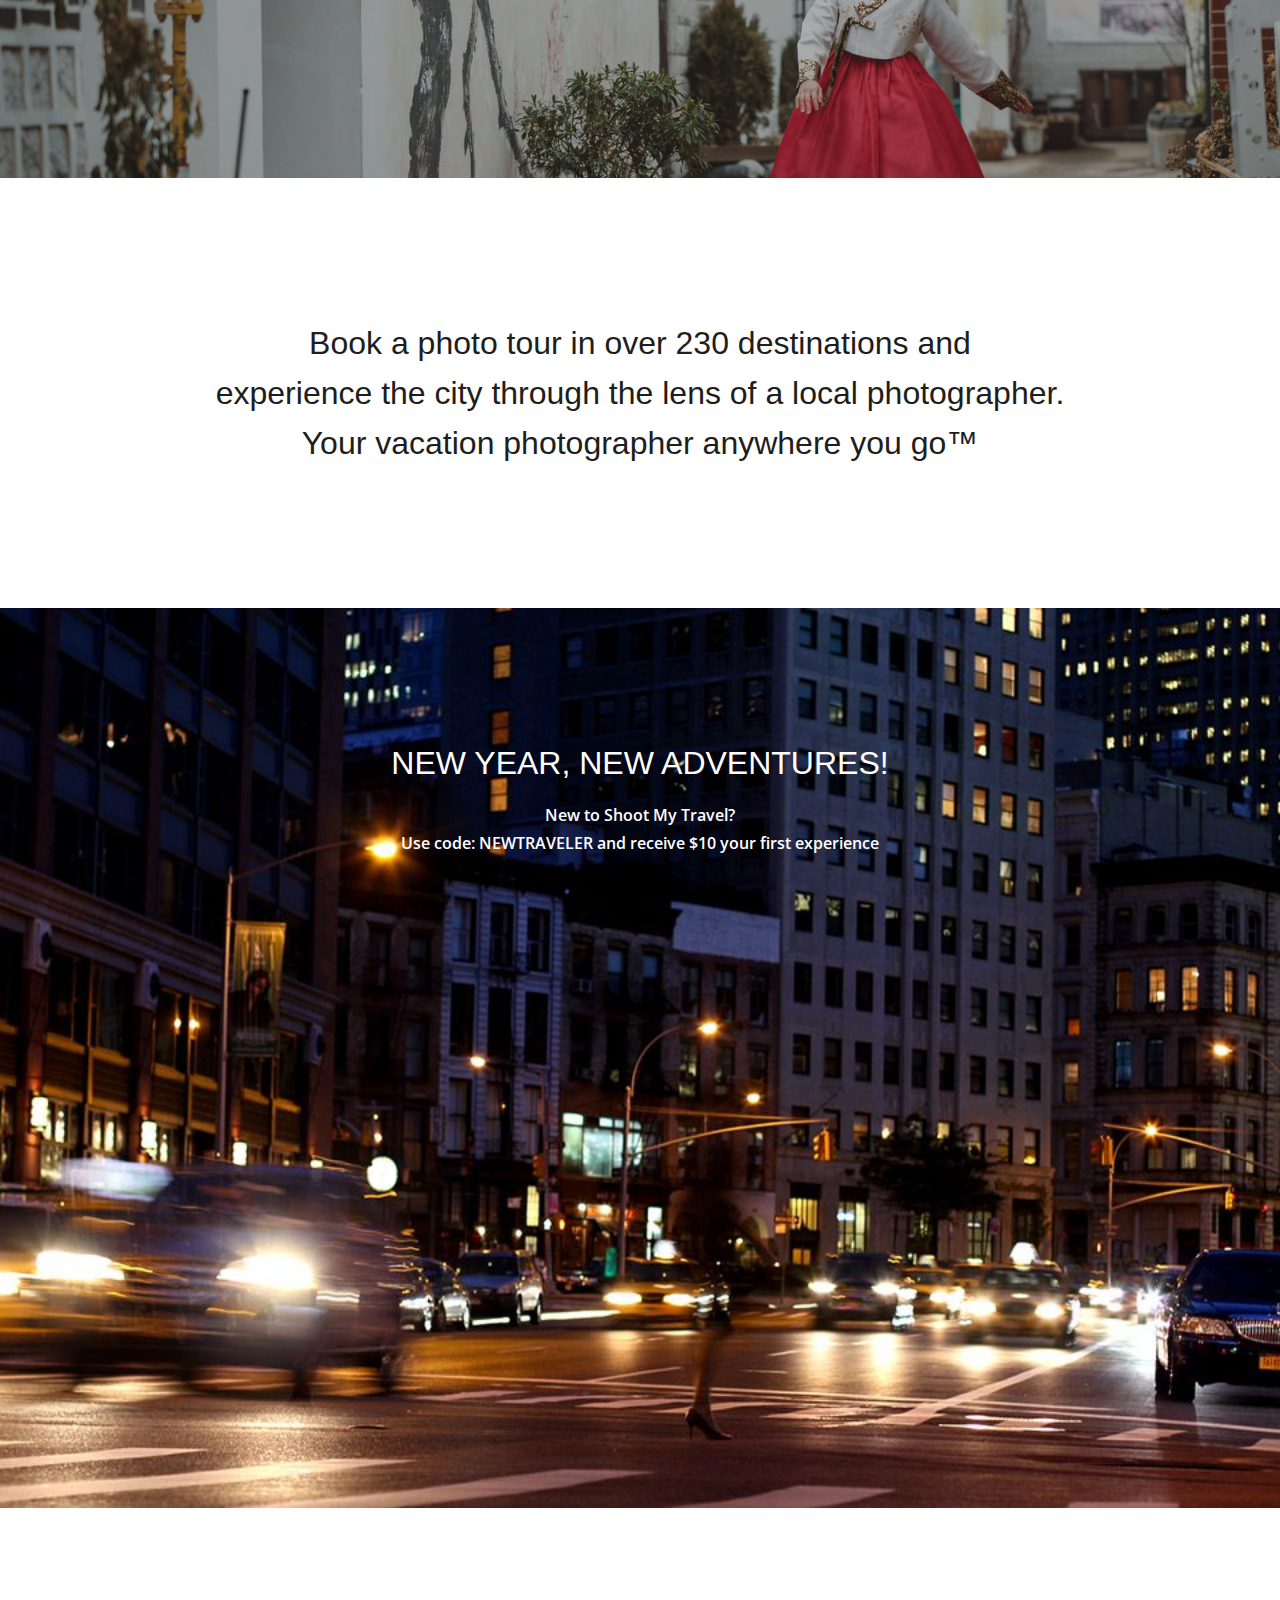
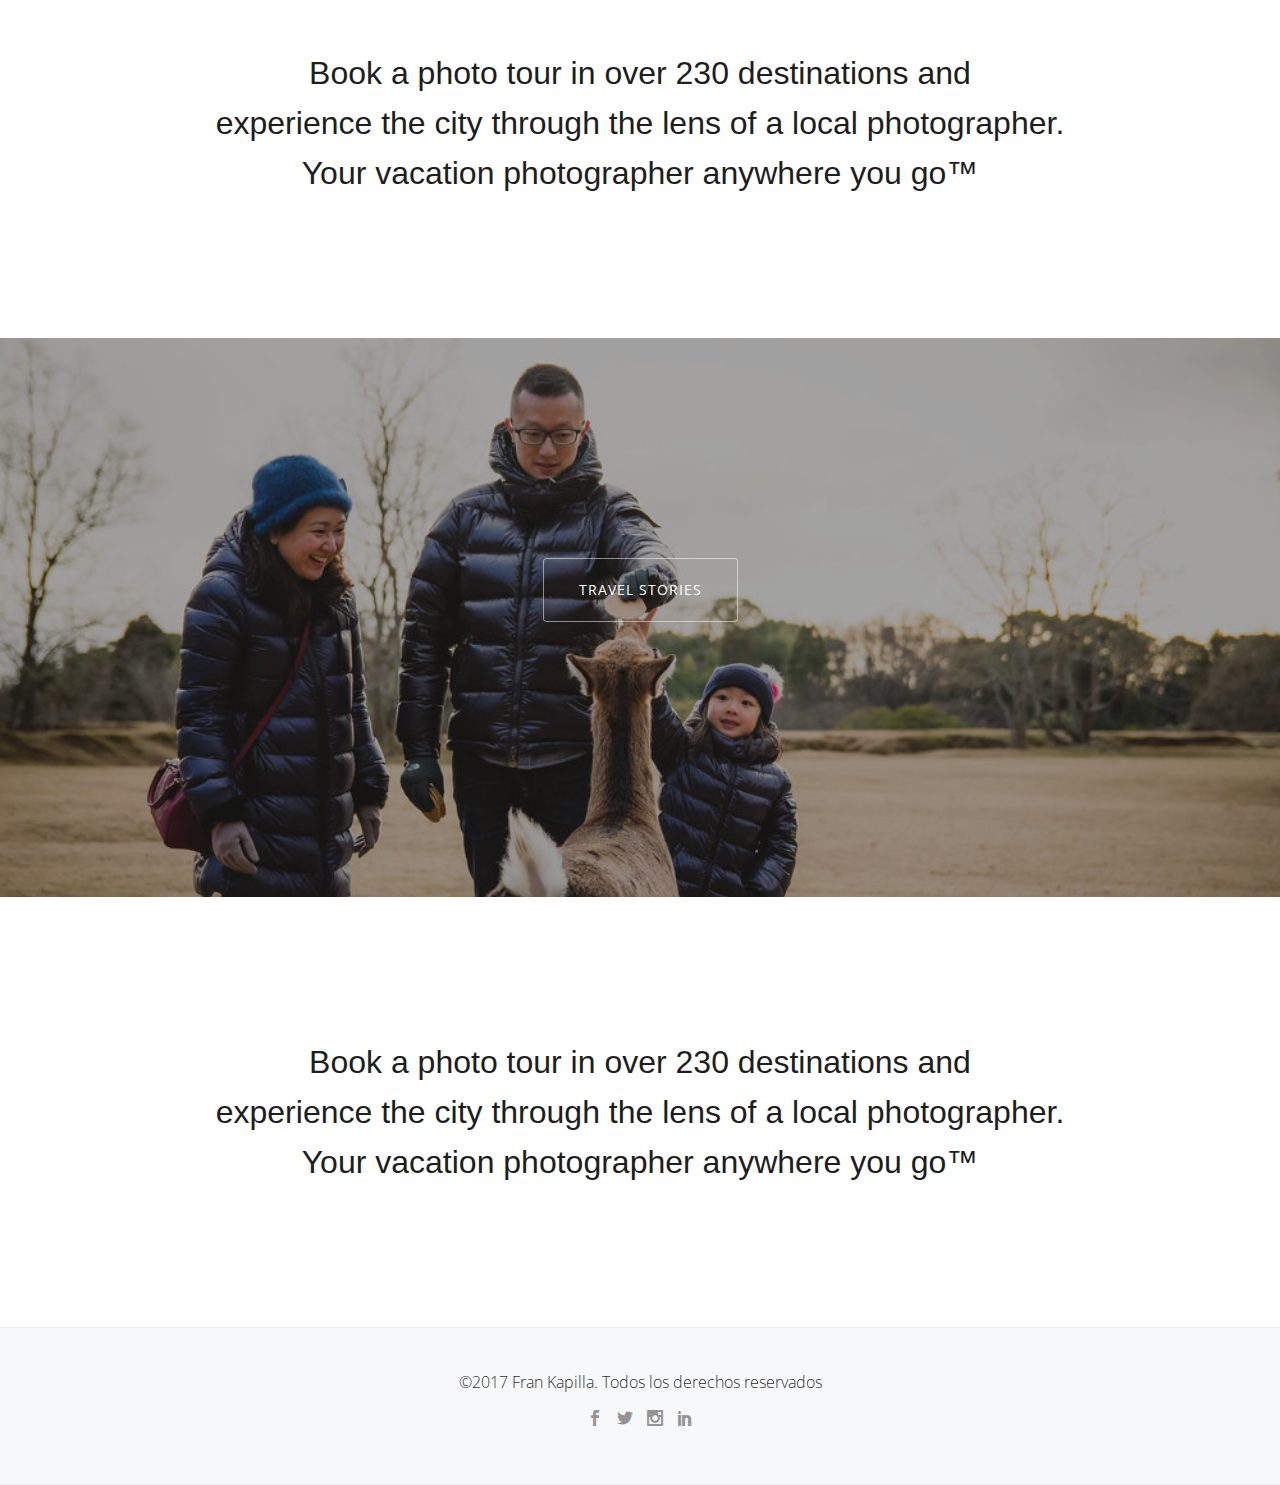
==== commit 5aec1b90: "Video support." ====
--- a/index.html
+++ b/index.html
@@ -145,7 +145,7 @@
     <!-- =========================
      SECTION: THIS IS WHAT WE DO
     ============================== -->
-    <section class="services" id="benefits">
+    <section class="services" id="benefits" style="margin-bottom: 80px;">
         <div class="container">
 
             <!-- SECTION HEADER -->
@@ -192,7 +192,7 @@
     <!-- =========================
      SECTION: THIS IS WHAT WE DO 2
     ============================== -->
-    <section class="services" id="benefits">
+    <section class="services" id="benefits" style="margin-bottom: 80px;">
         <div class="container">
 
             <!-- SECTION HEADER -->
@@ -213,8 +213,8 @@
     <!-- =========================
      SECTION: DEMOREEL 2
     ============================== -->
-    <section class="demoreel-2">
-        <div class="container" style="margin-top: 40px;">
+    <section class="demoreel-2" data-stellar-background-ratio="0.5">
+        <div class="container" style="margin-top: 40px; margin-bottom: 80px;">
             <div class="row no-gutters">
 
               <!-- SECTION HEADER -->
@@ -235,9 +235,9 @@
     </section>
 
     <!-- =========================
-     SECTION: THIS IS WHAT WE DO 3
-    ============================== -->
-    <section class="services" id="benefits">
+     SECTION: TMP B
+    ============================== -->
+    <section class="services" id="benefits" style="margin-bottom: 80px;">
         <div class="container">
 
             <!-- SECTION HEADER -->
--- a/css/styles.css
+++ b/css/styles.css
@@ -450,8 +450,13 @@
    2.4 SECTION HEADERS
 -----------------------------------------*/
 .section-header {
-	margin-top: 70px;
-	margin-bottom: 130px;
+	margin-top: 90px;
+	margin-bottom: 60px;
+}
+
+.section-header h2 {
+	margin-bottom: 20px;
+	margin-top: 10px;
 }
 
 .sub-heading {
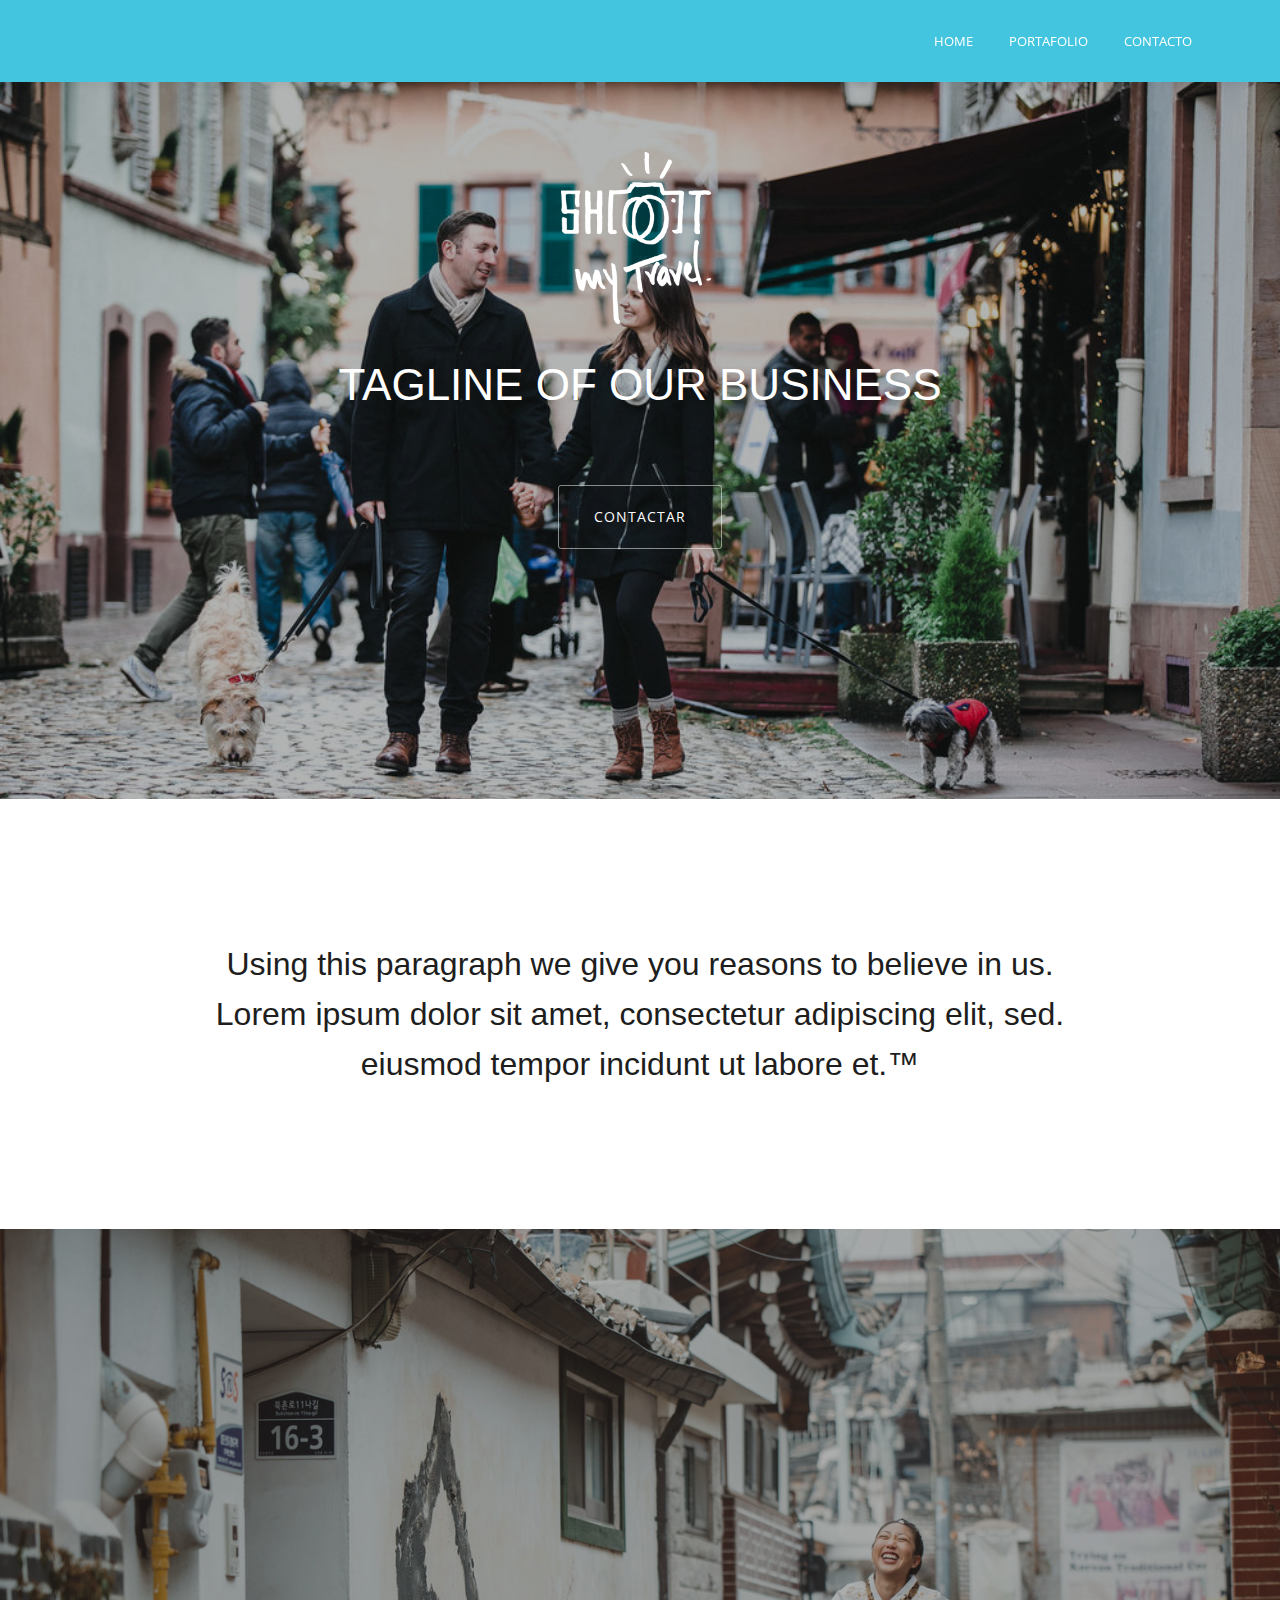
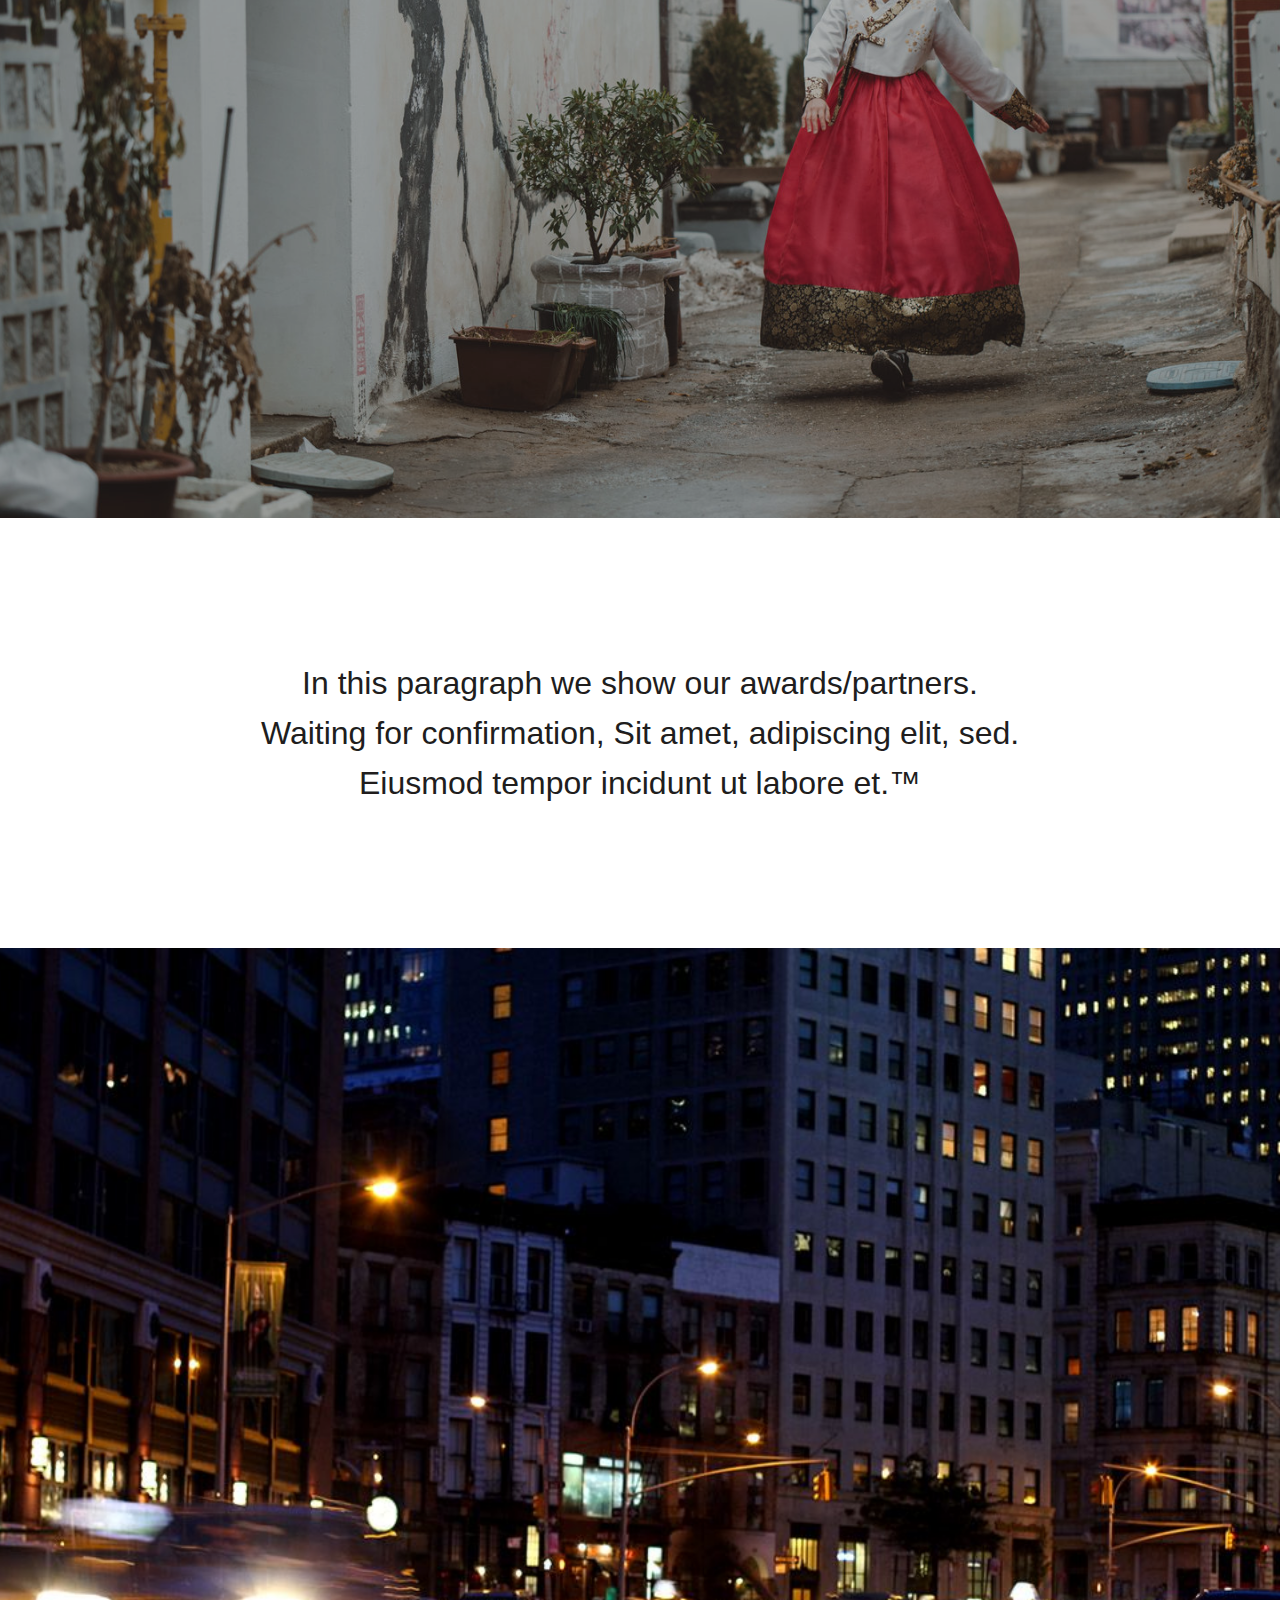
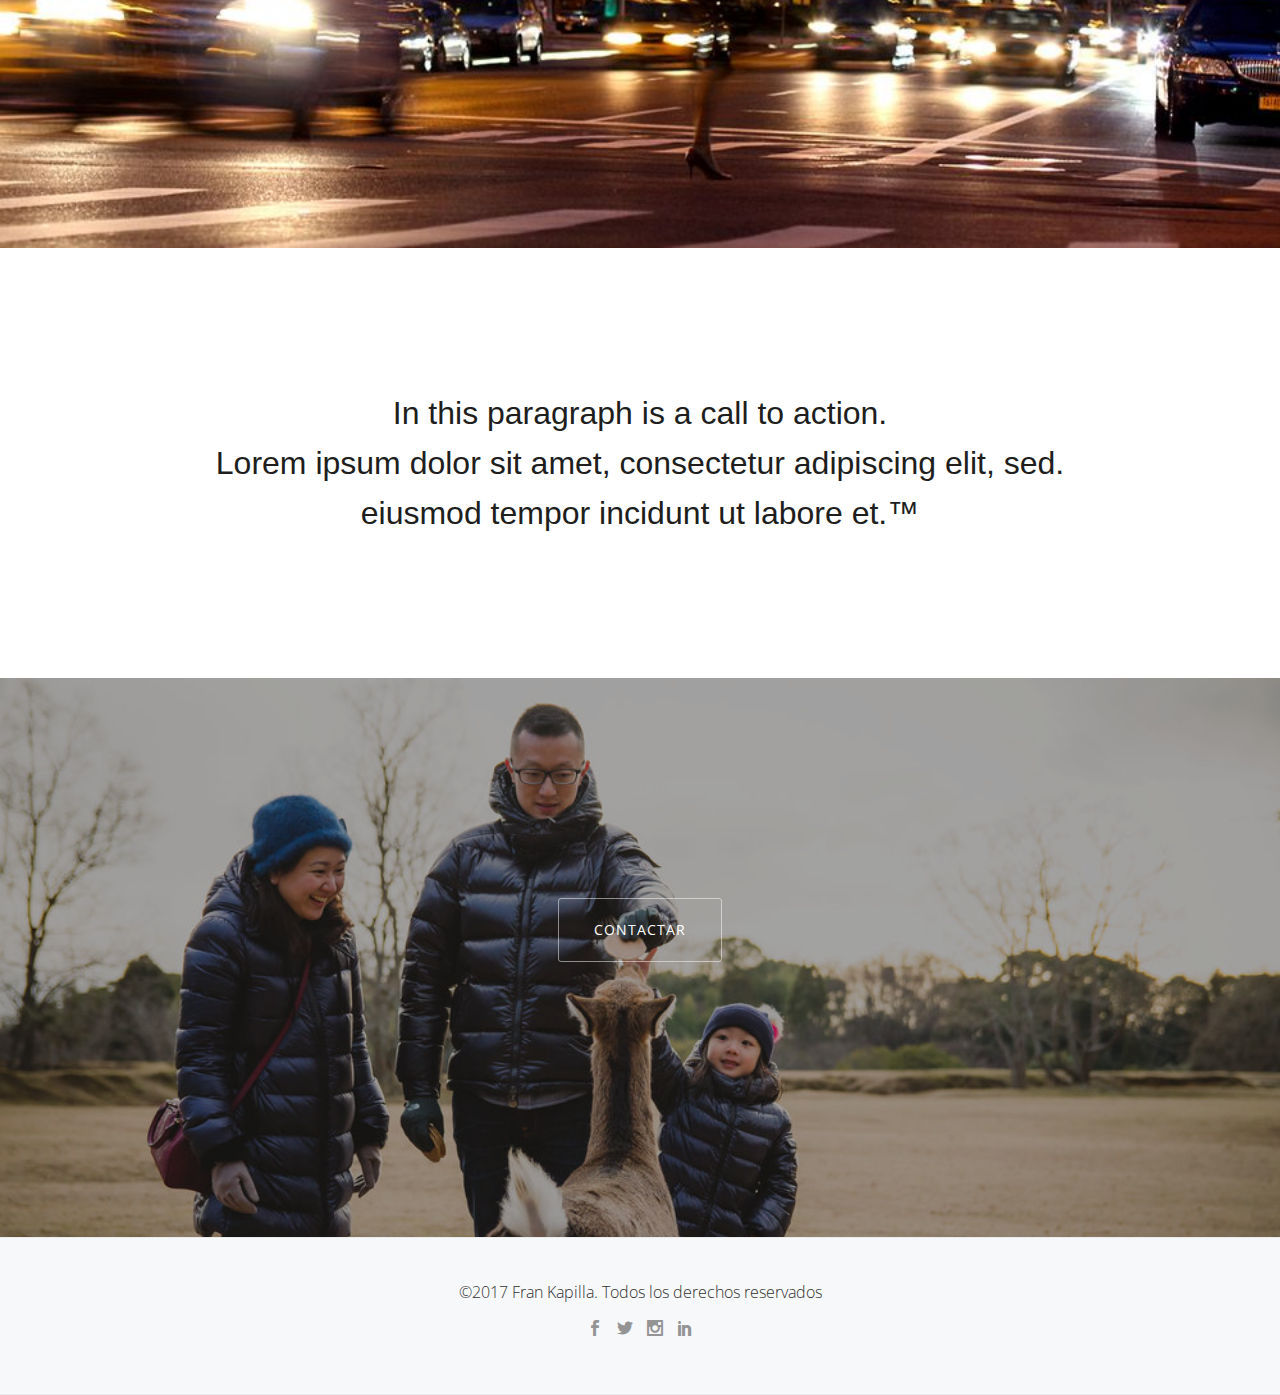
==== commit b14c43ca: "Update" ====
--- a/index.html
+++ b/index.html
@@ -92,11 +92,11 @@
 
                         <!-- NAVIGATION LINK -->
                         <ul class="nav navbar-nav main-navigation small-text">
-                            <li><a href="#benefits" id="navbar-benefits">Home</a>
+                            <li><a href="#" id="navbar-benefits">Home</a>
                             </li>
-                            <li><a href="#pricing" id="navbar-pricing">Portafolio</a>
+                            <li><a href="#" id="navbar-pricing">Portafolio</a>
                             </li>
-                            <li><a href="#testimonials" id="navbar-testimonials">Contacto</a>
+                            <li><a href="#" id="navbar-testimonials">Contacto</a>
                             </li>
                             <!-- <li><a href="http://example.com" class="external">External Link Example</a></li> -->
                         </ul>
@@ -126,11 +126,11 @@
                         <div class="intro-section wow fadeIn" data-wow-duration="2s" data-wow-delay="0.2s">
 
                             <!-- MAIN MESSAGE -->
-                            <h1 class="uppercase intro white-text" style="margin-bottom: 60px;">A Vacation Photography Experience!</h1>
+                            <h1 class="uppercase intro white-text" style="margin-bottom: 60px;">Tagline of our business</h1>
 
                             <!-- BUTTON -->
                             <div class="button" style="margin-bottom: 75px;">
-                                <a href="#section1" class="btn btn-primary secondary-button">Book now</a>
+                                <a href="#section1" class="btn btn-primary secondary-button">Contactar</a>
                             </div>
                             <!-- /END BUTTON -->
 
@@ -152,11 +152,11 @@
             <div class="section-header">
                 <h2 class="dark-text">
                   </br>
-                  Book a photo tour in over 230 destinations and
-                  </br>
-                  experience the city through the lens of a local photographer.
-                  </br>
-                  Your vacation photographer anywhere you go™
+                  Using this paragraph we give you reasons to believe in us.
+                  </br>
+                  Lorem ipsum dolor sit amet, consectetur adipiscing elit, sed.
+                  </br>
+                  eiusmod tempor incidunt ut labore et.™
                 </h2>
             </div>
 
@@ -172,15 +172,15 @@
                 <div class="row no-gutters">
 
                   <!-- SECTION HEADER -->
-                  <div class="section-header">
+                  <div class="section-header wow fadeIn" data-wow-duration="1s" data-wow-delay="0.2s">
                       <h2 class="white-text uppercase">
-                        New Year, New Adventures!
+                        Title of my film
                       </h1>
                       <p class="white-text" style="margin-top: -35px;">
                         </br>
-                        <strong>New to Shoot My Travel?</strong>
+                        <strong>Images of the filming of Matryoshka</strong>
                         </br>
-                        <strong>Use code: NEWTRAVELER and receive $10 your first experience</strong>
+                        <strong> Extra details about cupiditat non laborum.</strong>
                       </p>
                   </div>
 
@@ -199,11 +199,11 @@
             <div class="section-header">
                 <h2 class="dark-text">
                   </br>
-                  Book a photo tour in over 230 destinations and
-                  </br>
-                  experience the city through the lens of a local photographer.
-                  </br>
-                  Your vacation photographer anywhere you go™
+                  In this paragraph we show our awards/partners.
+                  </br>
+                  Waiting for confirmation, Sit amet, adipiscing elit, sed.
+                  </br>
+                  Eiusmod tempor incidunt ut labore et.™
                 </h2>
             </div>
 
@@ -214,19 +214,19 @@
      SECTION: DEMOREEL 2
     ============================== -->
     <section class="demoreel-2" data-stellar-background-ratio="0.5">
-        <div class="container" style="margin-top: 40px; margin-bottom: 80px;">
+        <div class="container" style="margin-top: 280px; margin-bottom: 80px;">
             <div class="row no-gutters">
 
               <!-- SECTION HEADER -->
-              <div class="section-header">
+              <div class="section-header wow fadeIn" data-wow-duration="1s" data-wow-delay="0.2s">
                   <h2 class="white-text uppercase">
-                    New Year, New Adventures!
+                    Content suggestion
                   </h1>
                   <p class="white-text" style="margin-top: -35px;">
                     </br>
-                    <strong>New to Shoot My Travel?</strong>
+                    <strong>This section is optional.</strong>
                     </br>
-                    <strong>Use code: NEWTRAVELER and receive $10 your first experience</strong>
+                    <strong>You might want to put here your best trailer.</strong>
                   </p>
               </div>
 
@@ -235,7 +235,7 @@
     </section>
 
     <!-- =========================
-     SECTION: TMP B
+    SECTION: THIS IS WHAT WE DO 3
     ============================== -->
     <section class="services" id="benefits" style="margin-bottom: 80px;">
         <div class="container">
@@ -244,11 +244,11 @@
             <div class="section-header">
                 <h2 class="dark-text">
                   </br>
-                  Book a photo tour in over 230 destinations and
-                  </br>
-                  experience the city through the lens of a local photographer.
-                  </br>
-                  Your vacation photographer anywhere you go™
+                  In this paragraph is a call to action.
+                  </br>
+                  Lorem ipsum dolor sit amet, consectetur adipiscing elit, sed.
+                  </br>
+                  eiusmod tempor incidunt ut labore et.™
                 </h2>
             </div>
 
@@ -265,7 +265,7 @@
 
                   <!-- BUTTON -->
                   <div class="button" style="margin-bottom: 75px;">
-                      <a href="#section1" class="btn btn-primary secondary-button uppercase">TRAVEL STORIES</a>
+                      <a href="#section1" class="btn btn-primary secondary-button uppercase">Contactar</a>
                   </div>
                   <!-- /END BUTTON -->
 
@@ -274,50 +274,6 @@
         </div>
     </section>
 
-    <!-- =========================
-     SECTION: TMP B
-    ============================== -->
-    <section class="services" id="benefits" style="margin-bottom: 80px;">
-        <div class="container">
-
-            <!-- SECTION HEADER -->
-            <div class="section-header">
-                <h2 class="dark-text">
-                  </br>
-                  Book a photo tour in over 230 destinations and
-                  </br>
-                  experience the city through the lens of a local photographer.
-                  </br>
-                  Your vacation photographer anywhere you go™
-                </h2>
-            </div>
-
-        </div>
-    </section>
-
-
-    <!-- MAILCHIMP SUBSCRIBE FORM -->
-    <div class="modal fade bs-example-modal-sm" id="stamp-modal" tabindex="-1" role="dialog" aria-hidden="true">
-        <div class="modal-dialog modal-md">
-            <div class="modal-content">
-                <div class="vertical-registration-form">
-                    <h4 class="dark-text form-heading">Estamos corriendo una beta cerrada. Suscribete para recibir un aviso cuando nuestra web esté abierta al público.</h4>
-                    <!-- Begin MailChimp Signup Form -->
-                    <div id="mc_embed_signup">
-                    <form action="https://gamemetrics.us16.list-manage.com/subscribe/post?u=bdc9b9fe175da5315396fe46a&amp;id=2d1910394d" method="post" id="mc-embedded-subscribe-form" name="mc-embedded-subscribe-form" class="validate" target="_blank">
-                      <div id="mc_embed_signup_scroll">
-                    	<input type="email" value="" name="EMAIL" class="form-control input-box" id="mce-EMAIL" placeholder="email address" required>
-                        <!-- real people should not fill this in and expect good things - do not remove this or risk form bot signups-->
-                        <div style="position: absolute; left: -5000px;" aria-hidden="true"><input type="text" name="b_bdc9b9fe175da5315396fe46a_2d1910394d" tabindex="-1" value=""></div>
-                        <div class="clear"><input type="submit" value="Subscribe" name="subscribe" id="mc-embedded-subscribe" class="btn btn-primary standard-button" style="width: 100%;"></div>
-                        </div>
-                    </form>
-                    </div>
-                    <!--End mc_embed_signup-->
-                </div>
-            </div>
-        </div>
-    </div>
 
     <!-- FOOTER -->
     <footer class="footer grey-bg">
--- a/css/styles.css
+++ b/css/styles.css
@@ -201,18 +201,17 @@
 h1,
 h2 {
 	font-family: 'Cabin', Helvetica Neue, Sans-serif;
+	font-weight: 300;
 }
 
 h1 {
 	font-size: 2.75rem;
 	line-height: 5rem;
-	font-weight: 300;
 }
 
 h2 {
 	font-size: 2.0rem;
 	line-height: 3.125rem;
-	font-weight: 300;
 }
 
 h2 strong {
@@ -756,14 +755,14 @@
    3.5.1 SECTION: DEMOREEL 1
 -----------------------------------------*/
 .demoreel-1 {
-	background: url(../images/background-images/demoreel-1.jpg) no-repeat center top;
+	background: url(../images/background-images/demoreel-1.jpg) no-repeat center;
 	-webkit-background-size: cover;
 	background-size: cover;
 }
 
 .demoreel-1 .overlay-layer-2 {
-	padding-top: 80px;
-	padding-bottom: 80px;
+	padding-top: 250px;
+	padding-bottom: 250px;
 }
 
 /*---------------------------------------
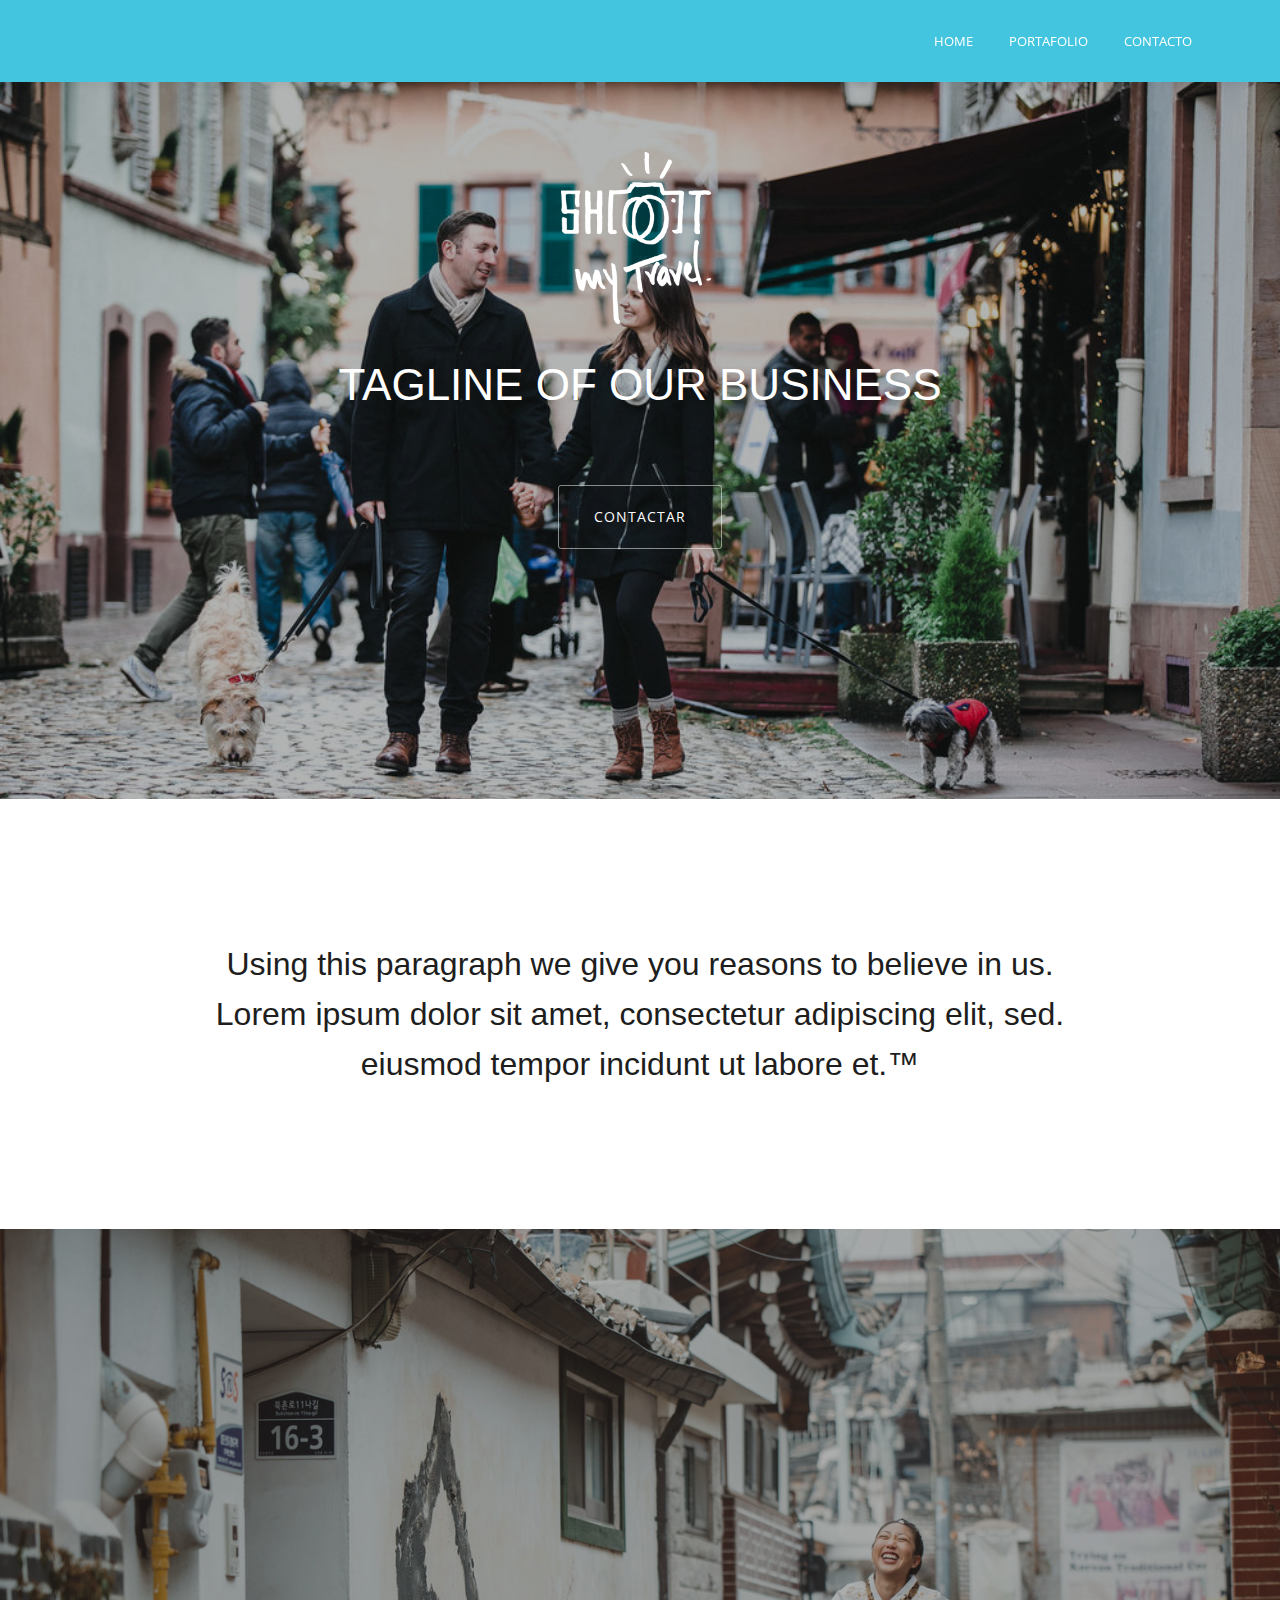
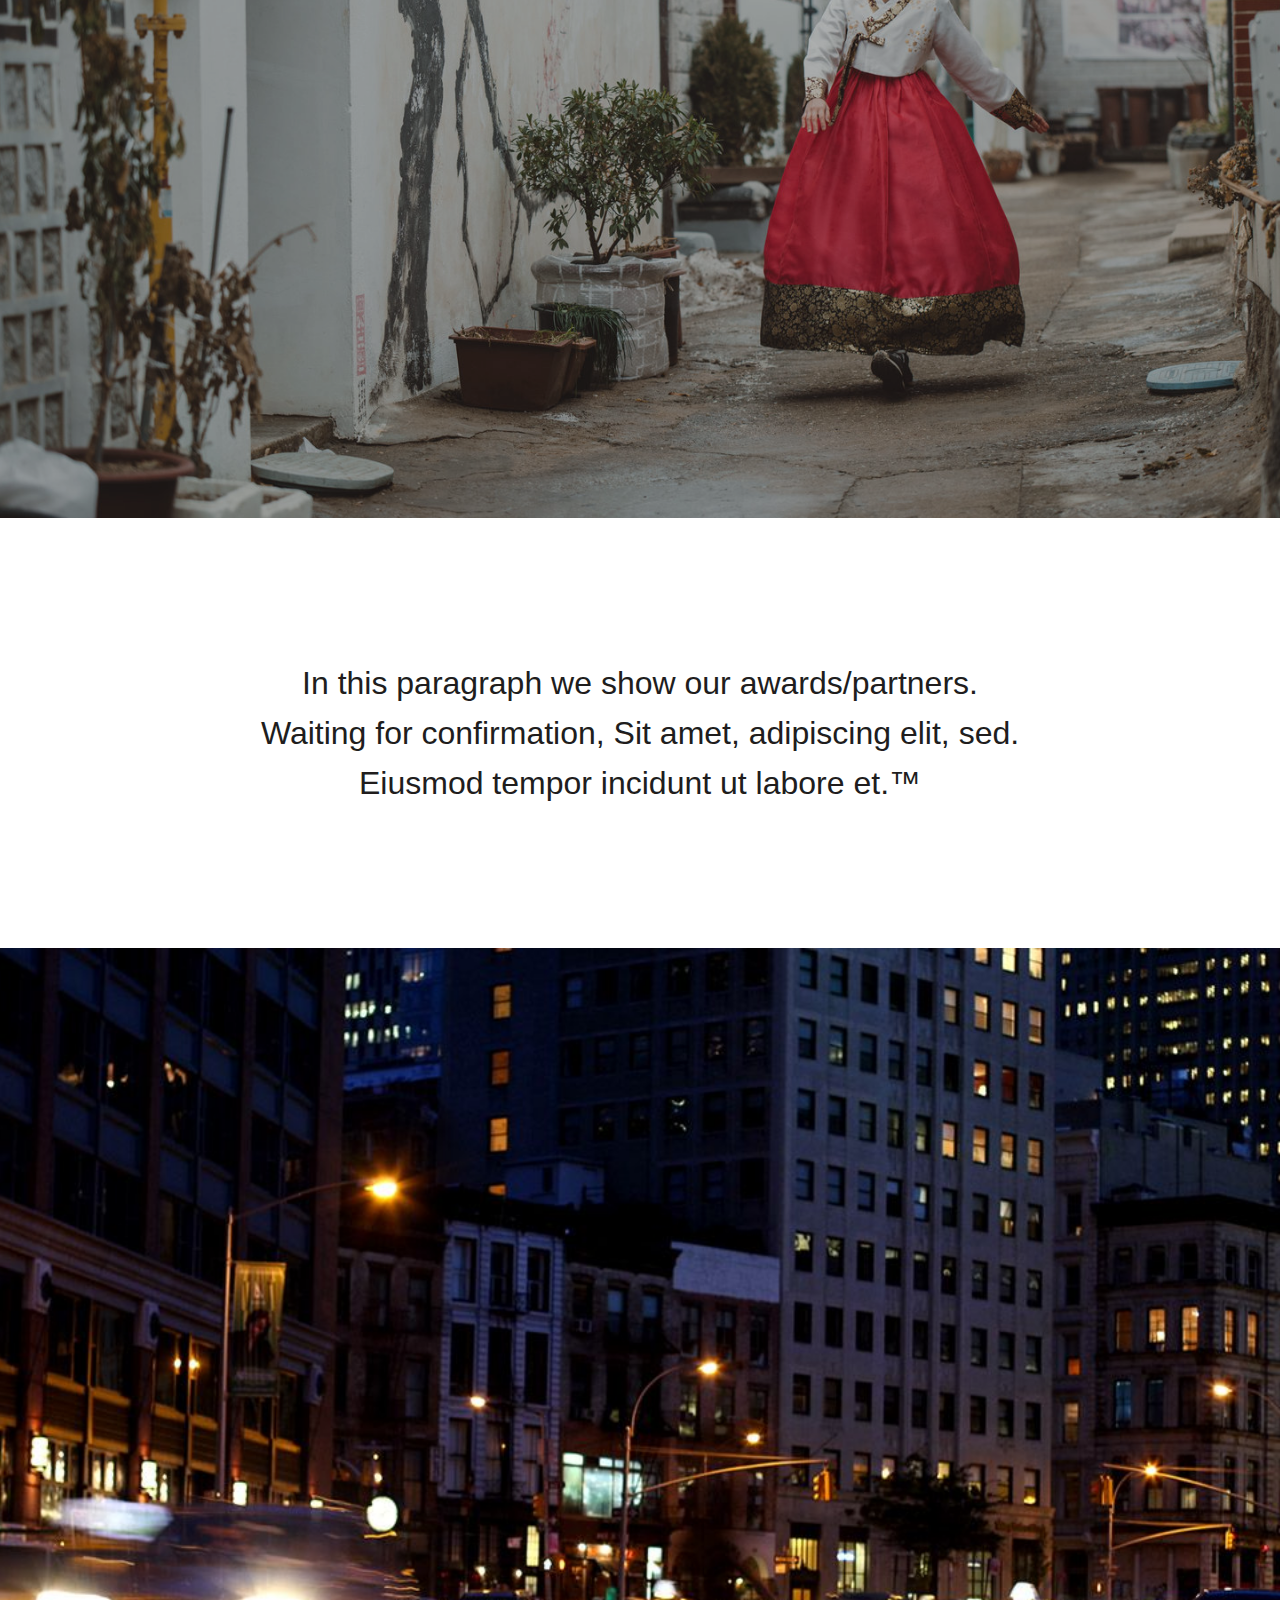
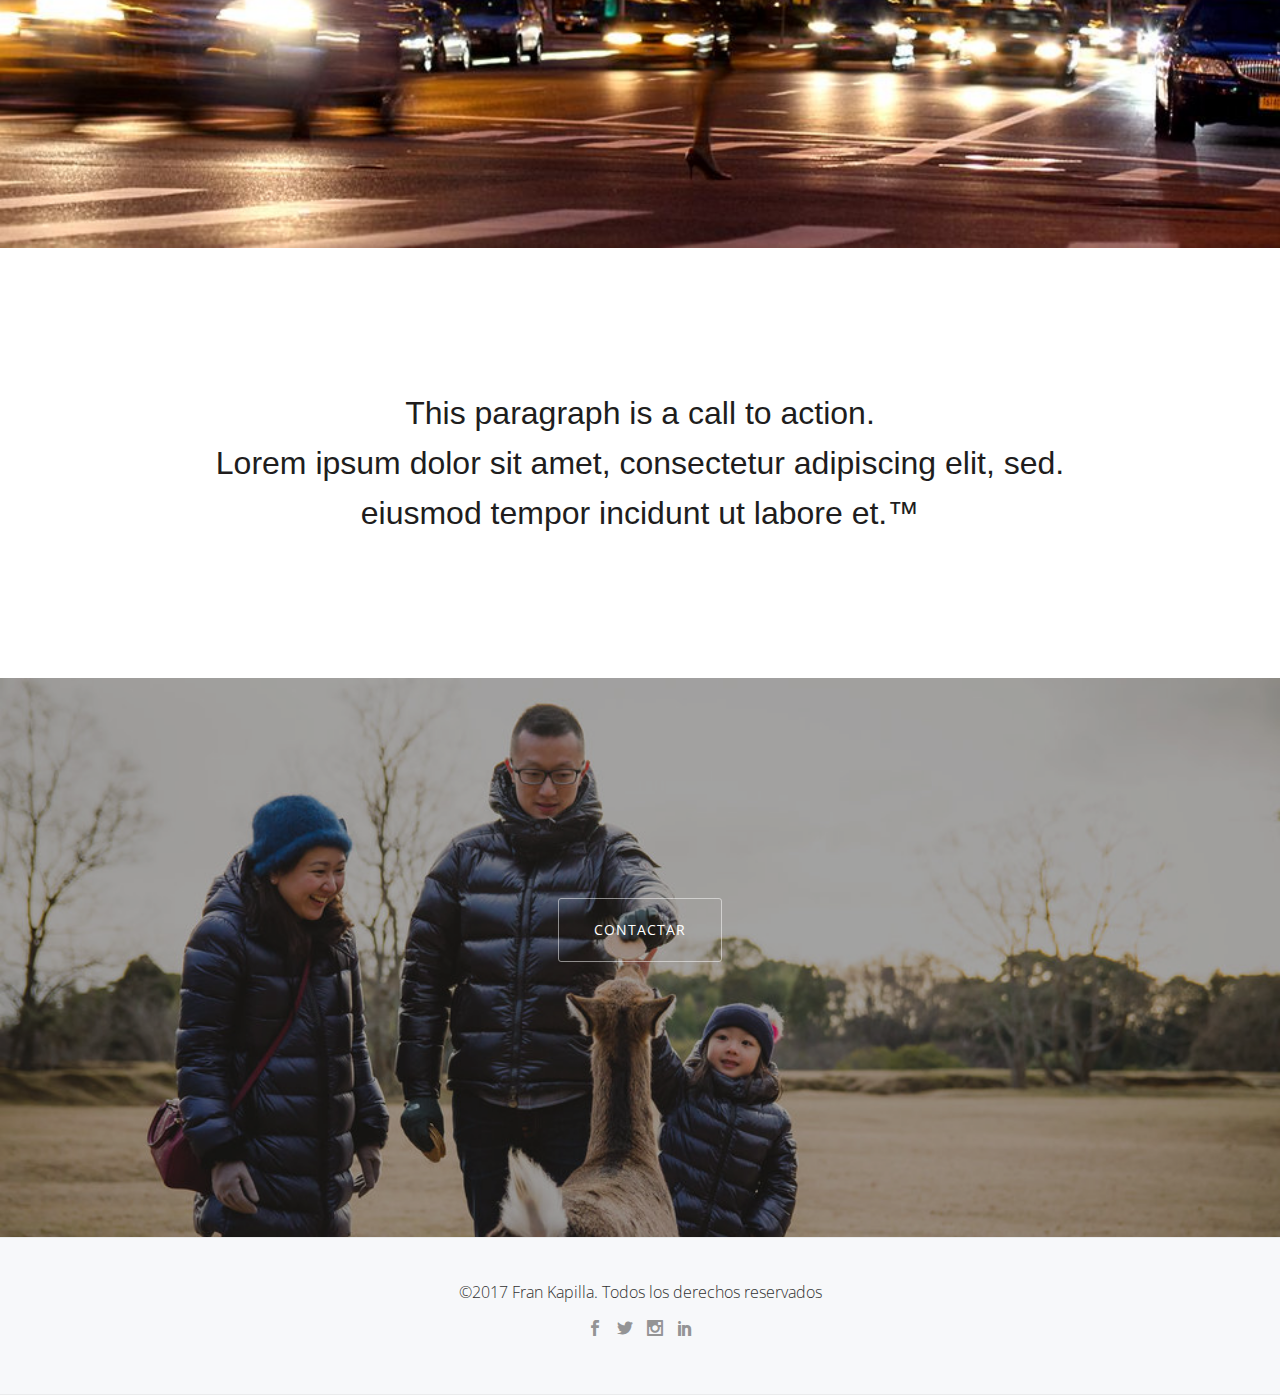
==== commit 09d3e5ca: "Update" ====
--- a/index.html
+++ b/index.html
@@ -178,7 +178,7 @@
                       </h1>
                       <p class="white-text" style="margin-top: -35px;">
                         </br>
-                        <strong>Images of the filming of Matryoshka</strong>
+                        <strong>Images of the filming of Matryoshka.</strong>
                         </br>
                         <strong> Extra details about cupiditat non laborum.</strong>
                       </p>
@@ -244,7 +244,7 @@
             <div class="section-header">
                 <h2 class="dark-text">
                   </br>
-                  In this paragraph is a call to action.
+                  This paragraph is a call to action.
                   </br>
                   Lorem ipsum dolor sit amet, consectetur adipiscing elit, sed.
                   </br>
